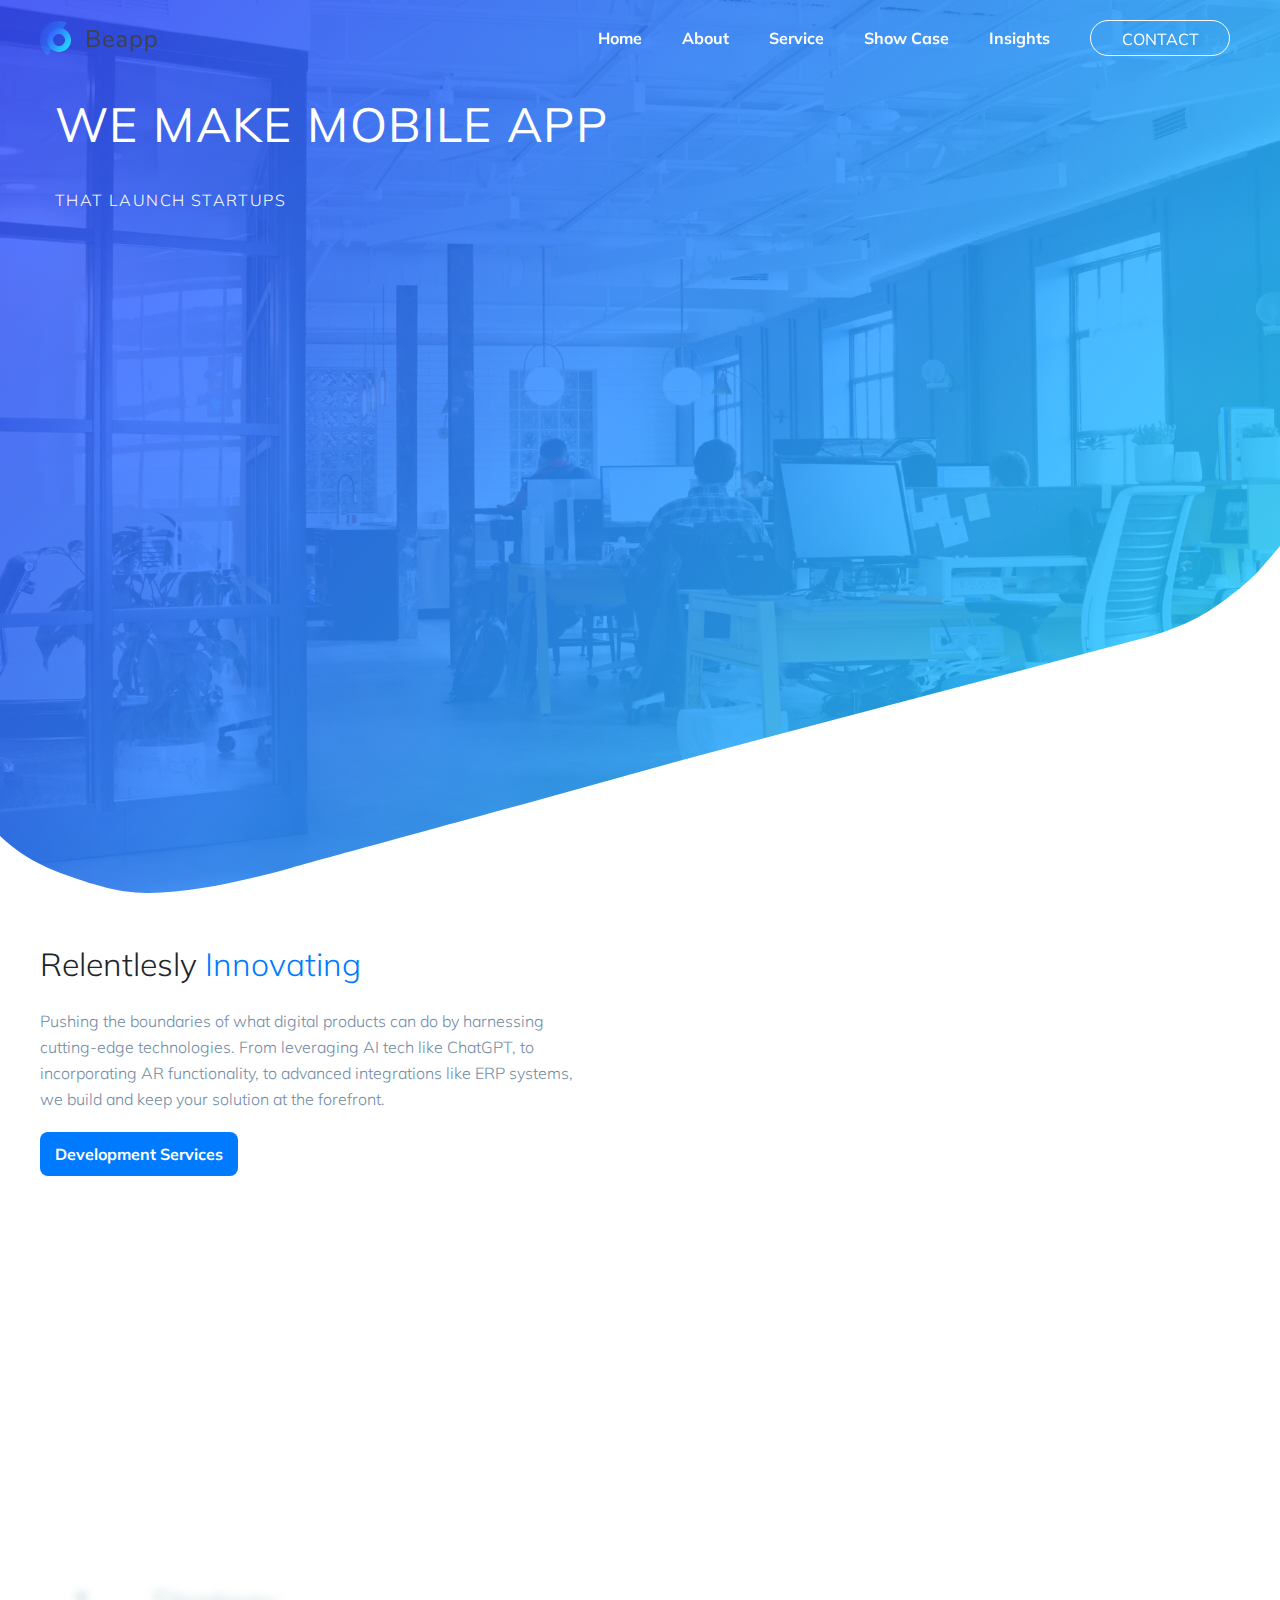
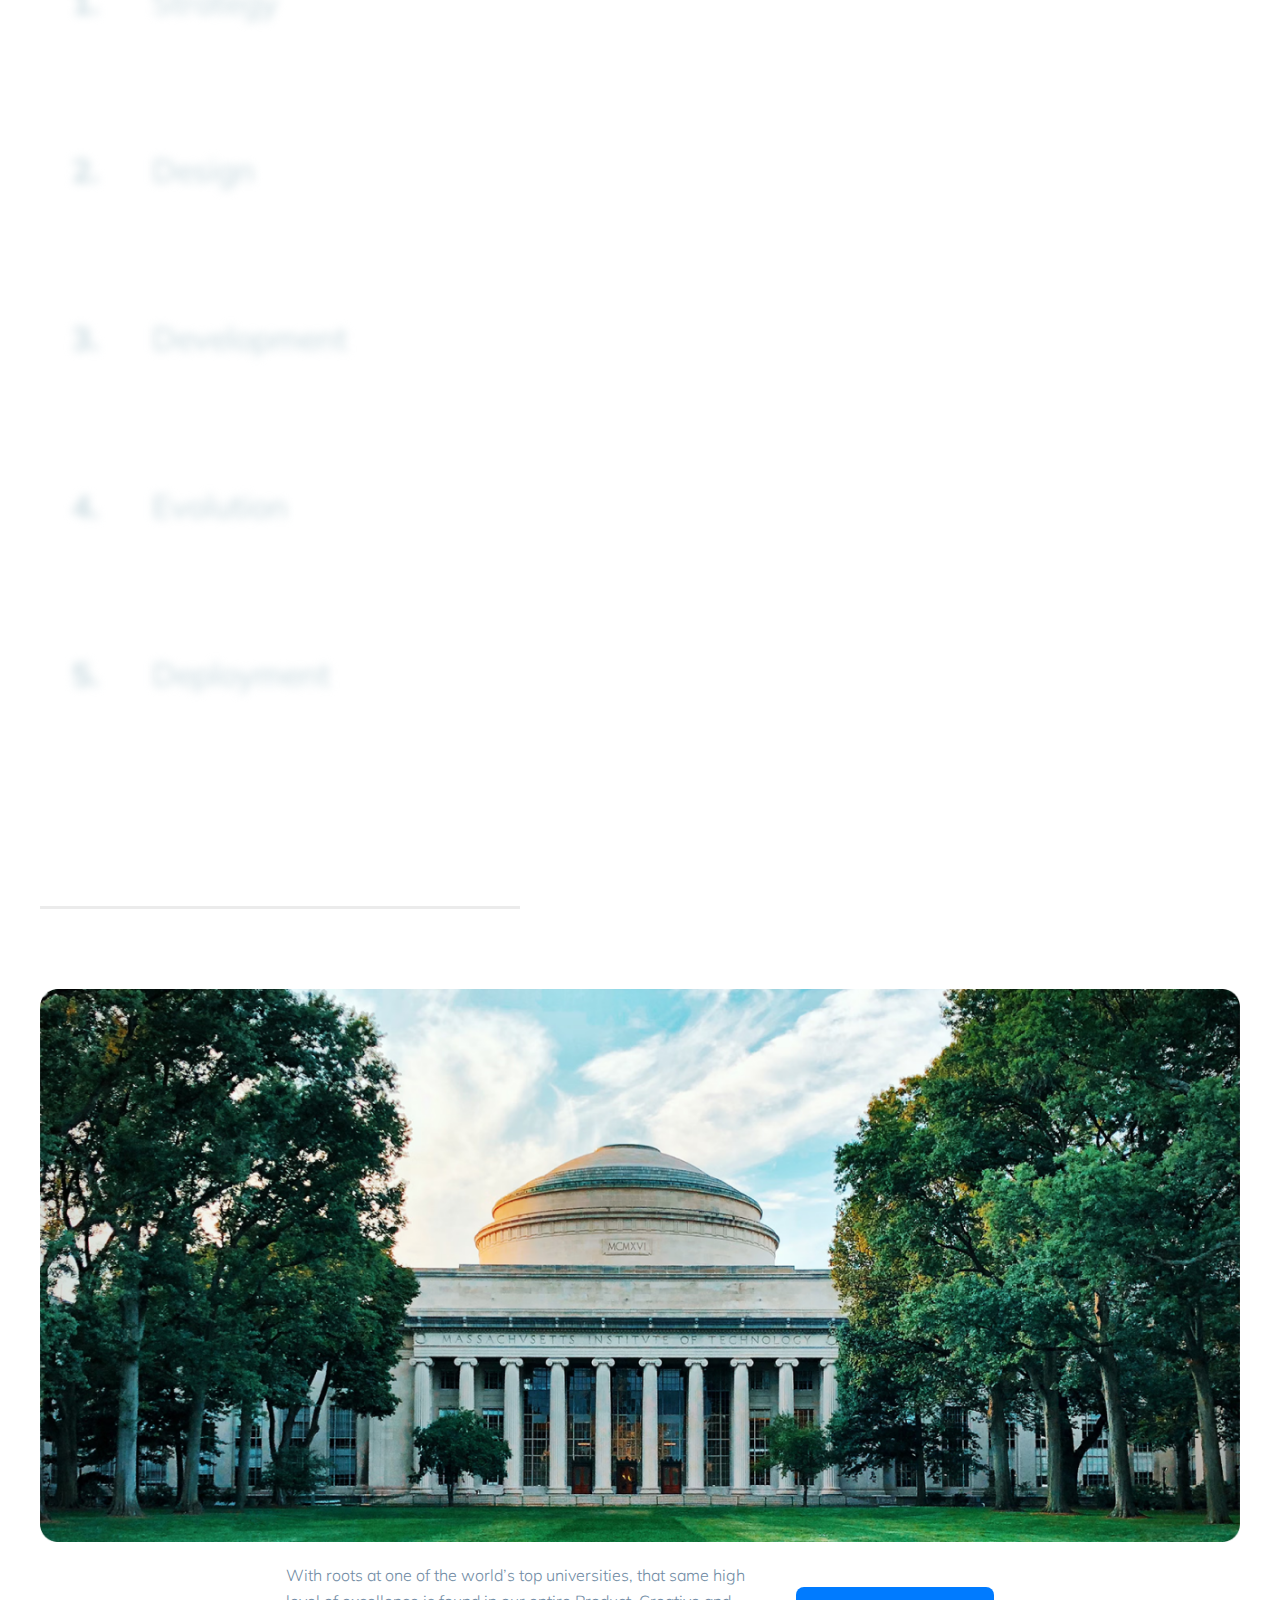
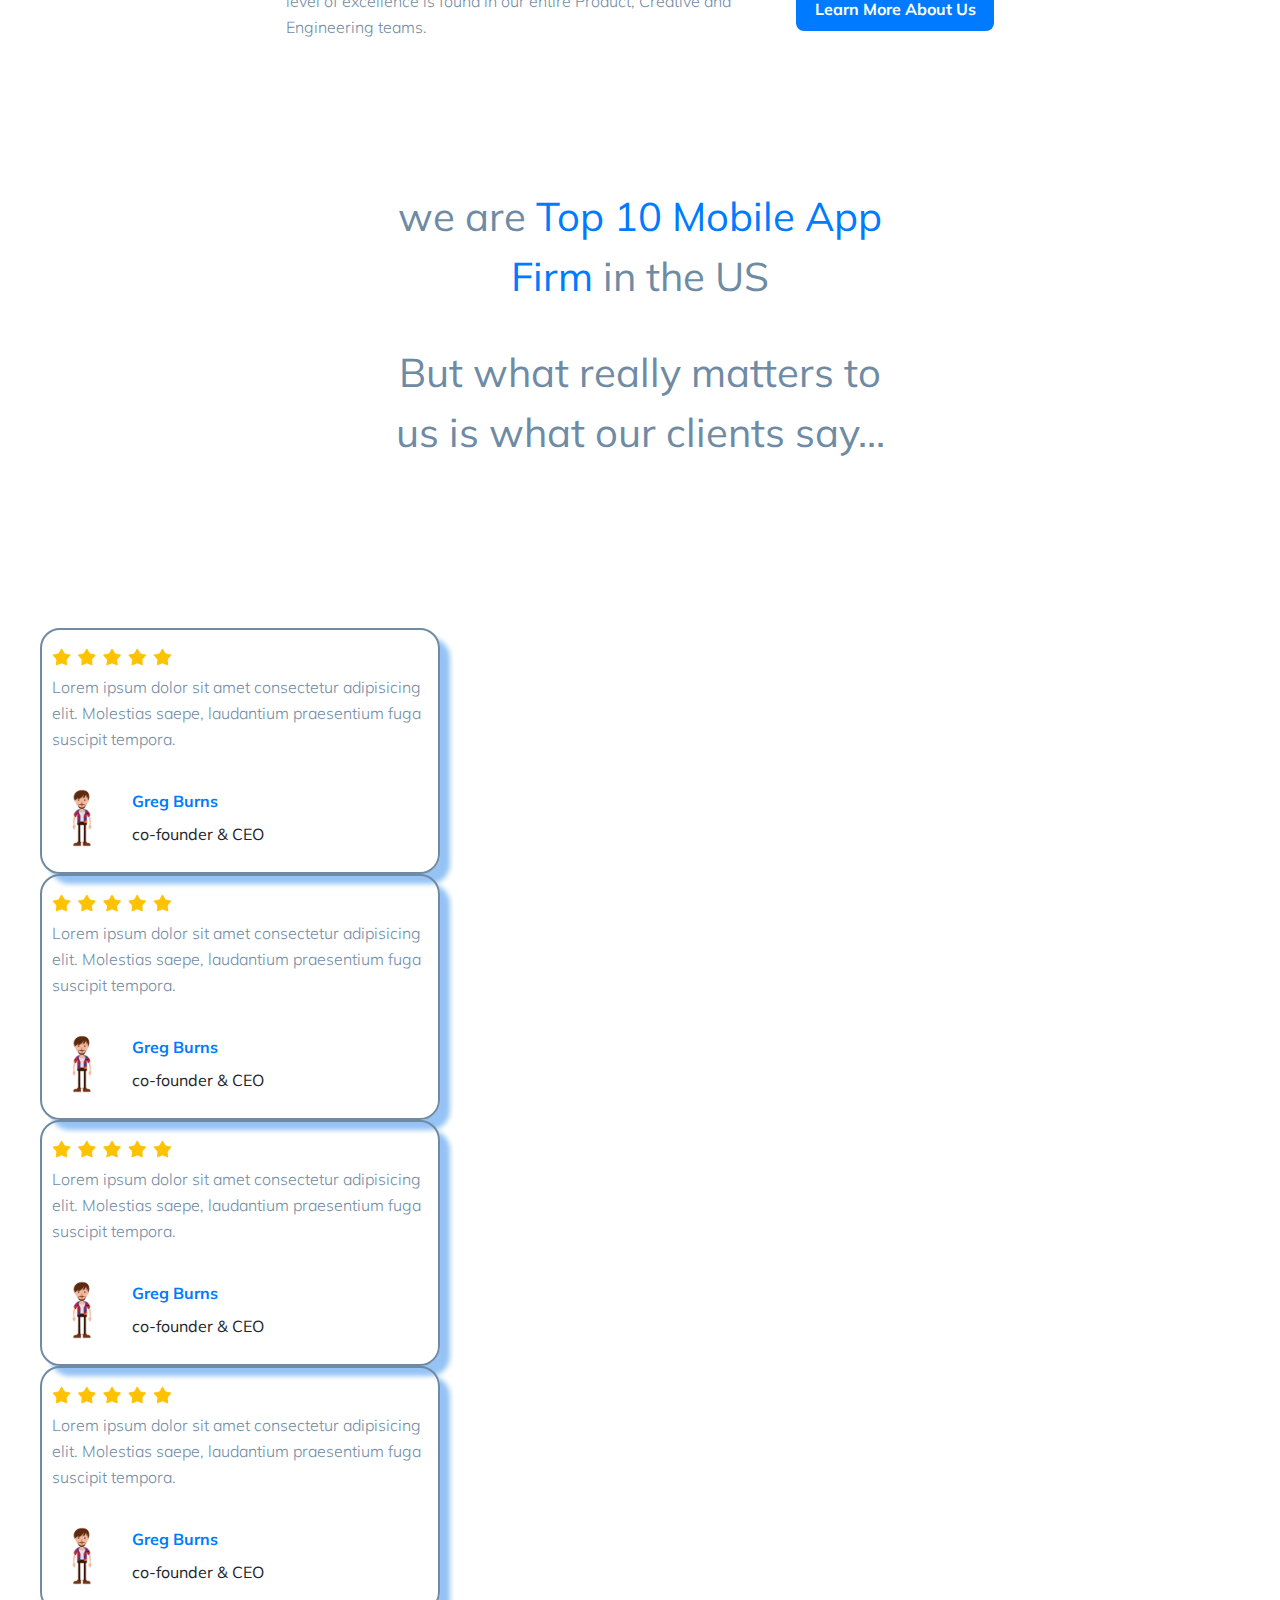
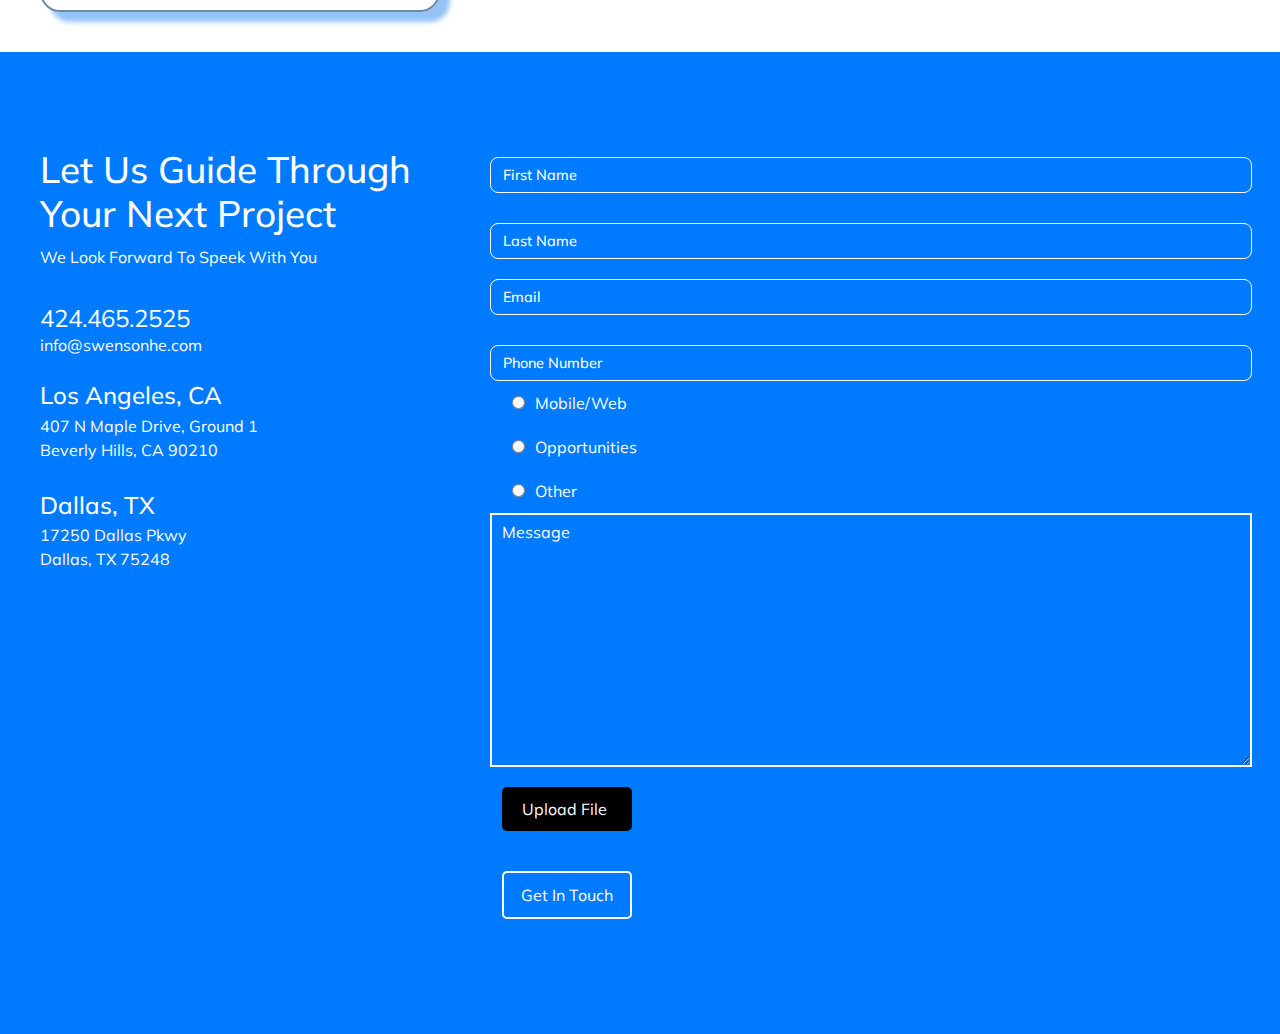
==== index.html @ 73c9035f "Home Page" ====
<!DOCTYPE html>
<html lang="en">
<head>
    <meta charset="UTF-8">
    <meta name="viewport" content="width=device-width, initial-scale=1.0">
    <link rel="stylesheet" href="https://cdnjs.cloudflare.com/ajax/libs/Swiper/11.0.5/swiper-bundle.min.css" integrity="sha512-rd0qOHVMOcez6pLWPVFIv7EfSdGKLt+eafXh4RO/12Fgr41hDQxfGvoi1Vy55QIVcQEujUE1LQrATCLl2Fs+ag==" crossorigin="anonymous" referrerpolicy="no-referrer" />

    <link rel="stylesheet" href="https://cdnjs.cloudflare.com/ajax/libs/slick-carousel/1.9.0/slick-theme.css" integrity="sha512-6lLUdeQ5uheMFbWm3CP271l14RsX1xtx+J5x2yeIDkkiBpeVTNhTqijME7GgRKKi6hCqovwCoBTlRBEC20M8Mg==" crossorigin="anonymous" referrerpolicy="no-referrer" />
    <link rel="stylesheet" href="https://cdnjs.cloudflare.com/ajax/libs/slick-carousel/1.9.0/slick.css" integrity="sha512-wR4oNhLBHf7smjy0K4oqzdWumd+r5/+6QO/vDda76MW5iug4PT7v86FoEkySIJft3XA0Ae6axhIvHrqwm793Nw==" crossorigin="anonymous" referrerpolicy="no-referrer" />
    <link href="https://cdn.jsdelivr.net/npm/bootstrap@5.3.2/dist/css/bootstrap.min.css" rel="stylesheet">
    <link rel="stylesheet" href="path/to/font-awesome/css/font-awesome.min.css">
    <link rel="stylesheet" href="css/style.css">
    <script src="https://ajax.googleapis.com/ajax/libs/jquery/3.7.1/jquery.min.js"></script>
    <script src="https://cdnjs.cloudflare.com/ajax/libs/jquery.cycle/3.0.3/jquery.cycle.all.min.js"></script>
    <script src="https://cdnjs.cloudflare.com/ajax/libs/bodymovin/5.7.14/lottie.min.js"></script>

    <!-- <link rel="stylesheet" href="https://cdnjs.cloudflare.com/ajax/libs/font-awesome/5.15.4/css/fontawesome.min.css" integrity="sha512-gb1oLK4TqRvFsYWrPLwP2hBiPt1sk2hm6r4I/VObk+J8jaVqmrZa7mxWKvFQyxUBZLLMj/3tkWjI5iQN3LjJyw==" crossorigin="anonymous" referrerpolicy="no-referrer" /> -->

    <title>Home</title>
</head>
<body>
    <header>
        <div class="nav_bar">
            <div class="logo">
                <a href=""><img src="assets/logo-dark.svg" alt=""></a>
            </div>
            <div class="nav_menu">
                <div class="nav_link">
                    <a href="">home</a>
                </div>

                <div class="nav_link">
                    <a href="">about</a>
                </div>
                <div class="nav_link">
                    <a href="">service</a>
                </div>

                <div class="nav_link">
                    <a href="">show Case</a>
                </div>

                <div class="nav_link">
                    <a href="">insights</a>
                </div>
 
                <div class="nav_link">
                    <!-- <a href="">  <button style="--clr:#34afa9"><span>contact</span><i></i></button></a> -->
                    <a href=""><button>contact</button></a>

                </div>
            </div>
        </div>
        <div class="mob_nav">
            <div class="mob_header">
                <div class="logo">
                    <a href=""><img src="assets/logo-dark.svg" alt=""></a>
                </div>
                <div class="hamburger">
                      
                      <div class="plate plate4" onclick="this.classList.toggle('active')">
                        <svg class="burger" version="1.1" height="100" width="100" viewBox="0 0 100 100">
                          <path class="line line1" d="M 50,35 H 30" />
                          <path class="line line2" d="M 50,35 H 70" />
                          <path class="line line3" d="M 50,50 H 30" />
                          <path class="line line4" d="M 50,50 H 70" />
                          <path class="line line5" d="M 50,65 H 30" />
                          <path class="line line6" d="M 50,65 H 70" />
                        </svg>
                        <svg class="x" version="1.1" height="100" width="100" viewBox="0 0 100 100">
                          <path class="line" d="M 34,32 L 66,68" />
                          <path class="line" d="M 66,32 L 34,68" />
                        </svg>
                      </div>
                      
                </div>
                
        </div>
            <div class="nav">
                <div class="nav_menu">
                    <div class="nav_link ">
                        <a href="">home</a>
                    </div>
    
                    <div class="nav_link">
                        <a href="">about</a>
                    </div>
                    <div class="nav_link">
                        <a href="">service</a>
                    </div>
    
                    <div class="nav_link">
                        <a href="">show Case</a>
                    </div>
    
                    <div class="nav_link">
                        <a href="">insights</a>
                    </div>
     
                    <div class="nav_link">
                        <!-- <a href="">  <button style="--clr:#34afa9"><span>contact</span><i></i></button></a> -->
                        <a href=""><button>contact</button></a>
    
                    </div>
                </div>
            </div>
            
        </div>
    </header>
    <main>
        <section class="banner">
            <div class="background_image">
                <img src="assets/welcome.jpg" alt="">
            </div>
            <div class="banner_wrapper">
                <div class="inner_container">
                    <div class="left_column">
                            <h1 class="heading">we make mobile app</h1> 
                            <p class="text">that launch startups</p>
                    </div>

                    <div class="right_column">
                        <div class="lottie_animation" id ="lottie_animation">
                    </div>
                </div>
            </div>
            <div class="overlay">
                <img src="assets/bg-bottom.svg" alt="">
            </div>
        </section>

     

        <section class="two_column_section">
            <div class="wrapper">
                <div class="inner_container">
                    <div class="left_column">
                        <div class="heading">
                            <h2>relentlesly <span>innovating</span></h2>
                        </div>
                        <div class="text">
                            <p>Pushing the boundaries of what digital products can do by harnessing cutting-edge technologies. From leveraging AI tech like ChatGPT, to incorporating AR functionality, to advanced integrations like ERP systems, we build and keep your solution at the forefront.</p>
                        </div>
                        <div class="booking_button">
                            <button>Development Services</button>
                        </div>
                    </div>
                    <div class="right_column">
                        <div class="lottie_animation" id ="lottie_animation_two_column_section">
    
                        </div>
                    </div>
                </div>
            </div>
        </section>


        <section id="process_section" class="process_section">
            <div class="wrapper">
          
              <div id="process_tab" class="tab-content active">
                <div class="flex-row">
                  <div class="left-list">
                    <ol id="nav">
                      <li class="active">
                        <p><span>1.</span> Strategy</p>
                        <p class="step_text">Lorem ipsum dolor sit amet consectetur, adipisicing elit. Deserunt, impedit?</p>
                    </li>
                      <li>
                        <p><span>2.</span>Design</p>
                        <p class="step_text">Lorem ipsum dolor sit amet consectetur, adipisicing elit. Deserunt, impedit?</p>
                    </li>
                      <li>
                        <p><span>3.</span>Development</p>
                        <p class="step_text">Lorem ipsum dolor sit amet consectetur, adipisicing elit. Deserunt, impedit?</p>
                    </li>
                      <li>
                        <p><span>4.</span>Evolution</p>
                        <p class="step_text">Lorem ipsum dolor sit amet consectetur, adipisicing elit. Deserunt, impedit?</p>
                    </li>
                      <li>
                        <p><span>5.</span>Deployment</p>
                        <p class="step_text">Lorem ipsum dolor sit amet consectetur, adipisicing elit. Deserunt, impedit?</p>
                    </li>
                    </ol>
                  </div>
          
          
                  <div class="right-image">
                    <img class="visi-hidden" src="https://i.postimg.cc/2yc954Vj/phone-bg.png" alt="">
          
                    <div class="overflow">
                      <ul id="slideshow">
                        <li data-id="0" class="active"><img src="https://i.postimg.cc/8cPnDykn/slide-2.png" alt=""></li>
                        <li data-id="1"><img src="https://i.postimg.cc/8cPnDykn/slide-2.png" alt=""></li>
                        <li data-id="2"><img src="https://i.postimg.cc/8cPnDykn/slide-2.png" alt=""></li>
                        <li data-id="3"><img src="https://i.postimg.cc/8cPnDykn/slide-2.png" alt=""></li>
                        <li data-id="4"><img src="https://i.postimg.cc/8cPnDykn/slide-2.png" alt=""></li>
                      </ul>
                    </div>
          
                    <span id="prev" class="arrow arrow-left"></span>
                    <span id="next" class="arrow arrow-right"></span>
                  </div>
          
                </div>
          
              </div>
          
          
            </div>
         

    </section>

        <section class="image_text_section">
            <div class="wrapper">
                <div class="inner_container">
                    <div class="column_1">
                        <img src="assets/651d9925d79d87e4e0ae871a_main.png" alt="">
                    </div>
                    <div class="column_2">
                        <p class="text">With roots at one of the world’s top universities, that same high level of excellence is found in our entire Product, Creative and Engineering teams.</p>
                        <button class="btn">Learn More About Us</button>
                    </div>
                </div>
            </div>
        </section>

        

    <section class="feature_text_section">
        <div class="wrap_feature_text_section">
            <div class="inner_container">
                <div class="text">
                    <p>we are <span>Top 10 Mobile App Firm</span> in the US</p>
                </div>
                <div class="text">
                    <p>But what really matters to us is what our clients say...</p>
                </div>
            </div>
        </div>
    </section>


    <section class="testimonial_section">
        <div class="wrap_testimonial_section">
            <div class="inner_container">
                <div class="testemonial">
                    <div class="star">
                        <img src="assets/vecteezy_5-star-rating-review-star-png-transparent_9663927.png" alt="">
                    </div>
                    <div class="review">
                        <p>Lorem ipsum dolor sit amet consectetur adipisicing elit. Molestias saepe, laudantium praesentium fuga suscipit tempora.</p>
                    </div>
                    <div class="user_detail">
                        <div class="user_img">
                            <img src="assets/—Pngtree—the young man with a_5297353.png" alt="">
                        </div>
                        <div>
                            <div class="name">
                                <h3>Greg Burns</h3>
                            </div>
                            <div class="post">
                                <p>co-founder & CEO</p>
                            </div>
                        </div>
                        
                    </div>
                    
                </div>
                <div class="testemonial">
                    <div class="star">
                        <img src="assets/vecteezy_5-star-rating-review-star-png-transparent_9663927.png" alt="">
                    </div>
                    <div class="review">
                        <p>Lorem ipsum dolor sit amet consectetur adipisicing elit. Molestias saepe, laudantium praesentium fuga suscipit tempora.</p>
                    </div>
                    <div class="user_detail">
                        <div class="user_img">
                            <img src="assets/—Pngtree—the young man with a_5297353.png" alt="">
                        </div>
                        <div>
                            <div class="name">
                                <h3>Greg Burns</h3>
                            </div>
                            <div class="post">
                                <p>co-founder & CEO</p>
                            </div>
                        </div>
                        
                    </div>
                    
                </div>
                <div class="testemonial">
                    <div class="star">
                        <img src="assets/vecteezy_5-star-rating-review-star-png-transparent_9663927.png" alt="">
                    </div>
                    <div class="review">
                        <p>Lorem ipsum dolor sit amet consectetur adipisicing elit. Molestias saepe, laudantium praesentium fuga suscipit tempora.</p>
                    </div>
                    <div class="user_detail">
                        <div class="user_img">
                            <img src="assets/—Pngtree—the young man with a_5297353.png" alt="">
                        </div>
                        <div>
                            <div class="name">
                                <h3>Greg Burns</h3>
                            </div>
                            <div class="post">
                                <p>co-founder & CEO</p>
                            </div>
                        </div>
                        
                    </div>
                    
                </div>
                <div class="testemonial">
                     <div class="star">
                        <img src="assets/vecteezy_5-star-rating-review-star-png-transparent_9663927.png" alt="">
                    </div>
                    <div class="review">
                        <p>Lorem ipsum dolor sit amet consectetur adipisicing elit. Molestias saepe, laudantium praesentium fuga suscipit tempora.</p>
                    </div>
                    <div class="user_detail">
                        <div class="user_img">
                            <img src="assets/—Pngtree—the young man with a_5297353.png" alt="">
                        </div>
                        <div>
                            <div class="name">
                                <h3>Greg Burns</h3>
                            </div>
                            <div class="post">
                                <p>co-founder & CEO</p>
                            </div>
                        </div>
                        
                    </div>
                    
                </div>
            </div>
        </div>
    </section>

    <!-- <section class="mobile_slider">
        <div class="wrap_mobile_slider">
            <div class="inner_container">
                <div class="swiper-container owl-screenshot">
                    <div class="mobile-screen-image"></div>
                    <div class="swiper-wrapper">
                        <div class="swiper-slide">
                            <div class="service-widget">
                                <div class="post-media">
                                    <a href="assets/uploads/one.png"></a>
                                    <img src="assets/uploads/one.png" alt="">
                                </div>
                            </div>
                        </div>
                        <div class="swiper-slide">
                            <div class="service-widget">
                                <div class="post-media">
                                    <a href="assets/uploads/two.png"></a>
                                    <img src="assets/uploads/two.png" alt="">
                                </div>
                            </div>
                        </div>
                        <div class="swiper-slide">
                            <div class="service-widget">
                                <div class="post-media">
                                    <a href="assets/uploads/three.png"></a>
                                    <img src="assets/uploads/three.png" alt="">
                                </div>
                            </div>
                        </div>
                        <div class="swiper-slide">
                            <div class="service-widget">
                                <div class="post-media">
                                    <a href="assets/uploads/four.png"></a>
                                    <img src="assets/uploads/four.png" alt="">
                                </div>
                            </div>
                        </div>
                        <div class="swiper-slide">
                            <div class="service-widget">
                                <div class="post-media">
                                    <a href="assets/uploads/five.png"></a>
                                    <img src="assets/uploads/five.png" alt="">
                                </div>
                            </div>
                        </div>
                    </div>
                    <div class="swiper-pagination"></div>
                    <div class="swiper-button-next">
                        <i class="fa fa-angle-right"></i>
                    </div>
                    <div class="swiper-button-prev">
                        <i class="fa fa-angle-left"></i>
                    </div>
                </div>
            </div>
        </div>
    </section> -->
    
    

    </main>

    <footer>
        <div class="footer_wrapper">
            <div class="inner_container">
                <div class="left_column">
                    <h2 class="heading">let us guide through your next project</h2>
                    <p class="text">we look forward to speek with you</p>
                    <div class="contact_detail">
                        <div>
                            <div class="phone_no"><a href="tel:+14244652525" class="link-5">424.465.2525</a></div>
                            <div class="email"><a href="mailto:info@swensonhe.com" class="link-6">info@swensonhe.com</a></div>
                        </div>
                        <div class="address">
                            <h3>Los Angeles, CA</h3>
                            <p>407 N Maple Drive, Ground 1 <br> Beverly Hills, CA  90210</p>
                        </div>
                        <div class="address">
                            <h3>Dallas, TX</h3>
                            <p>17250 Dallas Pkwy <br> Dallas, TX 75248</p>
                        </div>
                    </div>
                </div>
                <div class="right_column">
                    <form action="" method="get">
                        <div class="name row">
                            <input type="text" placeholder="First Name" name="first_name">
                            <input type="text" placeholder="Last Name"name="last_name">
                        </div>
                        <div class="contact row">
                            <input type="email" name="email" id="client_email" placeholder="Email">
                            <input type="tel" name="contact_no" id="client_contact_no" placeholder="Phone Number">
                        </div>
                        <div class="field row">
                            <div class="option">
                                <input type="radio" name="field" id="field" value="mobile/web">
                            
                                <label for="mobile/web">mobile/web</label>
                            </div>
        
                            <div class="option">
                                <input type="radio" name="field" id="field" value="opportunities">
                                <label for="opportunities">opportunities</label>
                            </div>
        
                            <div class="option">
                                <input type="radio" name="field" id="field" value="other">
                            <label for="other">other</label>
                            </div>
                            
                        </div>
                        <div class="message row">
                            <textarea name="message" id="" cols="30" rows="10" placeholder="Message"></textarea>
                        </div>
                        <div class="file">
                            <label for="file-upload" class="upload-button">
                                Upload File
                            </label>
                            <input id="file-upload" type="file"/>
                            
                        </div>
                        <div class="submit_button">
                            <label for="file-upload" class="upload-button">
                                Get In Touch
                            </label>
                            <input type="submit" value="Submit">
                            
                        </div>
                    </form>
                </div>
            </div>
        </div>
       

    </footer>
    <script src="https://cdnjs.cloudflare.com/ajax/libs/Swiper/11.0.5/swiper-bundle.min.js" integrity="sha512-Ysw1DcK1P+uYLqprEAzNQJP+J4hTx4t/3X2nbVwszao8wD+9afLjBQYjz7Uk4ADP+Er++mJoScI42ueGtQOzEA==" crossorigin="anonymous" referrerpolicy="no-referrer"></script>
    <script src="https://cdnjs.cloudflare.com/ajax/libs/slick-carousel/1.9.0/slick.min.js" integrity="sha512-HGOnQO9+SP1V92SrtZfjqxxtLmVzqZpjFFekvzZVWoiASSQgSr4cw9Kqd2+l8Llp4Gm0G8GIFJ4ddwZilcdb8A==" crossorigin="anonymous" referrerpolicy="no-referrer"></script>
    <script src="https://cdn.jsdelivr.net/npm/bootstrap@5.3.2/dist/js/bootstrap.bundle.min.js"></script>
    <script src="js/main.js"></script>
</body>
</html>
---- css/style.css ----
@import"https://fonts.googleapis.com/css2?family=Mulish:ital,wght@0,200;0,300;0,400;0,500;0,600;0,700;0,800;0,900;0,1000;1,200;1,300;1,400;1,500;1,600;1,700;1,800;1,900;1,1000&display=swap";*{margin:0;padding:0;box-sizing:border-box;font-family:"Mulish",sans-serif}::placeholder{color:#fff;font-family:"Mulish",sans-serif}header{background:rgba(0,0,0,0);max-width:100vw;position:fixed;width:100%;top:0;left:0;right:0;z-index:10;transition:all .5s ease-in-out}header .nav_bar{display:flex;justify-content:space-between;align-items:center;padding:20px 40px;max-width:1500px;gap:50px;margin:0 auto}@media(max-width: 991px){header .nav_bar{display:none}}header .nav_bar .nav_menu{display:flex;justify-content:end;align-items:center;width:100%;gap:20px}@media(min-width: 1200px){header .nav_bar .nav_menu .logo img{width:190px}}header .nav_bar .nav_menu .nav_link a{color:#fff;font-family:"Mulish",sans-serif;font-size:1rem;padding:0 10px;font-weight:700;text-decoration:none;text-transform:capitalize;text-wrap:nowrap}header .nav_bar .nav_menu .nav_link a:hover{border-bottom:.125rem solid #fff}header .nav_bar .nav_menu .nav_link a button{border:1px solid #fff;width:140px;height:36px;line-height:36px;text-align:center;-webkit-border-radius:100px;-moz-border-radius:100px;border-radius:100px;-webkit-transition:all .3s ease 0s;-moz-transition:all .3s ease 0s;-o-transition:all .3s ease 0s;transition:all .3s ease 0s;background-color:rgba(0,0,0,0);color:#fff;text-transform:uppercase}header .nav_bar .nav_menu .nav_link a button:hover{background-color:#fff;color:#007bff}header .nav_bar .nav_menu .nav_link.active a{border-bottom:.125rem solid #fff}header .nav_bar .nav_menu .nav_link .contact_button{background:#34afa9}header .mob_nav{display:none;position:relative}@media(max-width: 991px){header .mob_nav{display:block}}header .mob_nav .mob_header{display:flex;justify-content:space-between;align-items:center;max-width:90%;margin:0px auto}header .mob_nav .mob_header .logo{width:auto;height:1.5rem;flex:none}header .mob_nav .mob_header .logo img{max-width:100%;vertical-align:middle;display:inline-block}@media(max-width: 575px){header .mob_nav .mob_header .logo img{width:75%}}header .mob_nav .mob_header .hamburger{font-size:20px;font-weight:900;color:#fff}header .mob_nav .mob_header .hamburger.active .line{transition:all .3s ease-in-out;stroke:#000 !important}header .mob_nav .nav{display:none;position:absolute;z-index:100;background-color:#fff;width:100%;padding-top:70px;padding-bottom:30px;top:0;z-index:-1;height:100vh}header .mob_nav .nav .nav_menu{display:flex;justify-content:center;align-items:center;flex-direction:column;width:100%;gap:20px}header .mob_nav .nav .nav_menu .nav_link a{color:#000;font-family:"Mulish",sans-serif;font-size:1rem;padding:0 10px;font-weight:700;text-decoration:none;text-transform:capitalize}header .mob_nav .nav .nav_menu .nav_link.active a{border-bottom:.125rem solid #fff}header .mob_nav .nav .nav_menu .nav_link button{border:1px solid #000;width:140px;height:36px;line-height:36px;text-align:center;-webkit-border-radius:100px;-moz-border-radius:100px;border-radius:100px;-webkit-transition:all .3s ease 0s;-moz-transition:all .3s ease 0s;-o-transition:all .3s ease 0s;transition:all .3s ease 0s;background-color:rgba(0,0,0,0);color:#000;text-transform:uppercase}header .mob_nav .nav .nav_menu .nav_link button:hover{background-color:#fff;color:#007bff}footer{padding:95px 40px;background:#007bff}@media(max-width: 576px){footer{padding:50px 20px}}footer .footer_wrapper{max-width:1250px;width:100%;margin:0 auto}footer .footer_wrapper .inner_container{display:flex;width:100%;gap:40px}@media(max-width: 991px){footer .footer_wrapper .inner_container{flex-direction:column}}footer .left_column{width:40%}@media(max-width: 991px){footer .left_column{width:100%}}footer .left_column .heading{font-size:2.3rem;font-family:"Mulish",sans-serif;color:#fff;text-transform:capitalize;margin-bottom:10px}@media(max-width: 430px){footer .left_column .heading{font-size:1.7rem}}footer .left_column .text{font-size:1rem;font-family:"Mulish",sans-serif;color:#fff;text-transform:capitalize}footer .left_column .contact_detail{display:flex;justify-content:center;flex-wrap:wrap;flex-direction:column}@media(max-width: 991px){footer .left_column .contact_detail{flex-direction:row;justify-content:flex-start;align-items:center;gap:20px}}footer .left_column .contact_detail .phone_no,footer .left_column .contact_detail .address{margin-top:20px}footer .left_column .contact_detail .phone_no a,footer .left_column .contact_detail .phone_no h3,footer .left_column .contact_detail .address a,footer .left_column .contact_detail .address h3{font-size:1.5rem;line-height:1.1;color:#fff;text-decoration:none;font-family:"Mulish",sans-serif;margin:5px 0}footer .left_column .contact_detail .email a,footer .left_column .contact_detail .email p,footer .left_column .contact_detail .address a,footer .left_column .contact_detail .address p{font-size:1rem;line-height:1.5;color:#fff;text-decoration:none;font-family:"Mulish",sans-serif;margin:5px 0}footer .right_column{width:70%}@media(max-width: 576px){footer .right_column{width:100%}}footer .right_column form .name input,footer .right_column form .contact input{height:100%;border:1px solid #fff;background-color:rgba(0,0,0,0);color:var(--white);border-radius:8px;font-family:Mulish,sans-serif;font-size:.9rem;font-weight:500;line-height:1.2;width:100%;margin:10px 0;padding:8px 12px;color:#fff}footer .right_column form .field{flex-wrap:wrap}@media(max-width: 420px){footer .right_column form .field{flex-direction:row !important}}footer .right_column form .field .option{display:flex;align-items:baseline;gap:10px;margin-left:10px}footer .right_column form .field .option label{text-transform:capitalize;margin-bottom:10px;color:#fff}footer .right_column form .message textarea{width:100%;background:rgba(0,0,0,0);color:#fff;padding:5px 10px;font-family:"Mulish",sans-serif;border:2px solid #fff}footer .right_column form .upload-button{display:inline-block;padding:10px 20px;cursor:pointer;background-color:#000;color:#fff;border-radius:5px;margin:20px 0;width:130px}footer .right_column form .upload-button i{margin-right:5px}footer .right_column form .upload-button:hover{opacity:.8}footer .right_column form #file-upload{display:none}footer .right_column form .submit_button{display:inline-block;position:relative;padding-right:40px}footer .right_column form .submit_button label{background-color:#007bff;color:#fff;border:2px solid #fff;border-radius:5px;padding:10px 30px;cursor:pointer;font-size:1rem;width:130px;transition:all .3s ease-in-out;text-wrap:nowrap;display:flex;justify-content:center;align-items:center}footer .right_column form .submit_button label:hover{background-color:#fff;color:#000}footer .right_column form .submit_button input[type=submit]{display:none}footer .right_column form .submit_button .icon{position:absolute;top:50%;right:10px;transform:translateY(-50%)}footer .right_column form .submit_button:hover{opacity:.8}footer .right_column form .row{display:flex;gap:10px;justify-content:flex-start;align-items:center}@media(max-width: 420px){footer .right_column form .row{flex-direction:column}}.two_column_section{padding:40px;height:70vh}@media(max-width: 991px){.two_column_section{width:100%;height:100%;padding:0px 40px}}@media(max-width: 576px){.two_column_section{padding:20px}}.two_column_section .wrapper{max-width:1250px;width:100%;margin:0 auto}.two_column_section .wrapper .inner_container{display:flex;justify-content:space-between}@media(max-width: 991px){.two_column_section .wrapper .inner_container{flex-direction:column-reverse;width:100%}}.two_column_section .wrapper .inner_container .left_column{width:50%}@media(max-width: 991px){.two_column_section .wrapper .inner_container .left_column{width:100%}}.two_column_section .wrapper .inner_container .left_column .heading{margin-bottom:20px}.two_column_section .wrapper .inner_container .left_column .heading h2{text-align:left;font-family:"Mulish",sans-serif;font-size:2rem;font-weight:300;line-height:3rem;text-transform:capitalize}.two_column_section .wrapper .inner_container .left_column .heading h2 span{color:#007bff}.two_column_section .wrapper .inner_container .left_column .text p{width:44vw;max-width:34rem;color:#6f8ba4;font-family:"Mulish",sans-serif;font-size:1rem;font-weight:300;line-height:1.625rem}@media(max-width: 991px){.two_column_section .wrapper .inner_container .left_column .text p{width:100%}}.two_column_section .wrapper .inner_container .left_column .booking_button{margin-top:20px}.two_column_section .wrapper .inner_container .left_column .booking_button button{min-width:12.375rem;background-color:#007bff;color:#fff;border-radius:.5rem;justify-content:center;align-items:center;font-family:"Mulish",sans-serif;font-size:1rem;font-weight:700;border:none;padding:10px 10px;cursor:pointer}.two_column_section .wrapper .inner_container .left_column .booking_button button:hover{opacity:.8}.two_column_section .wrapper .inner_container .right_column{display:flex;justify-content:center;align-items:center}.two_column_section .wrapper .inner_container .right_column .lottie_animation{transform:translateY(-200px)}@media(max-width: 991px){.two_column_section .wrapper .inner_container .right_column .lottie_animation{transform:translateY(0px) !important}}.image_text_section{padding:40px;margin-bottom:50px}@media(max-width: 576px){.image_text_section{padding:20px}}.image_text_section .wrapper{max-width:1250px;width:100%;margin:0 auto}.image_text_section .wrapper .inner_container .column_1{width:100%}.image_text_section .wrapper .inner_container .column_1 img{width:100%}.image_text_section .wrapper .inner_container .column_2{display:flex;justify-content:center;align-items:center;gap:30px;margin-top:20px}@media(max-width: 767px){.image_text_section .wrapper .inner_container .column_2{flex-direction:column}}.image_text_section .wrapper .inner_container .column_2 .text{max-width:30rem;color:#6f8ba4;font-family:"Mulish",sans-serif;font-size:1rem;font-weight:300;line-height:1.625rem}@media(max-width: 767px){.image_text_section .wrapper .inner_container .column_2 .text{width:100%}}.image_text_section .wrapper .inner_container .column_2 .btn{min-width:12.375rem;background-color:#007bff;color:#fff;border-radius:.5rem;justify-content:center;align-items:center;font-family:"Mulish",sans-serif;font-size:1rem;font-weight:700;border:none;padding:10px 10px;cursor:pointer}.image_text_section .wrapper .inner_container .column_2 .btn:hover{opacity:.8}.feature_text_section{padding:40px;margin-bottom:50px}@media(max-width: 576px){.feature_text_section{padding:20px}}.feature_text_section .wrap_feature_text_section{max-width:1250px;width:100%;margin:0 auto}.feature_text_section .wrap_feature_text_section .inner_container{display:flex;justify-content:center;align-items:center;flex-direction:column}.feature_text_section .wrap_feature_text_section .inner_container .text{text-align:center;margin-bottom:20px;max-width:490px;width:100%}.feature_text_section .wrap_feature_text_section .inner_container .text p{font-family:"Mulish",sans-serif;font-size:2.5rem;color:#6f8ba4}@media(max-width: 576px){.feature_text_section .wrap_feature_text_section .inner_container .text p{font-size:2rem}}@media(max-width: 576px){.feature_text_section .wrap_feature_text_section .inner_container .text p{font-size:1.6rem}}.feature_text_section .wrap_feature_text_section .inner_container .text p span{color:#007bff}.hamburger svg{height:80px;position:absolute;width:80px}.plates{display:flex;flex-wrap:wrap;max-height:160px;width:640px}@media(max-width: 640px){.plates{width:320px}}.plate{height:80px;width:80px}.burger{filter:url(#gooeyness)}.x{transform:scale(0);transition:transform 400ms}.line{fill:none;stroke:#fff;stroke-width:6px;stroke-linecap:round;stroke-linejoin:round;transform-origin:50%;transition:stroke-dasharray 500ms 200ms,stroke-dashoffset 500ms 200ms,transform 500ms 200ms}.x .line{stroke-width:5.5px}.plate1 .line2{stroke-dasharray:40 200;stroke-dashoffset:0px}.plate1 .line3{stroke-dasharray:40 179;stroke-dashoffset:0px}.active .line{transition:stroke-dasharray 500ms,stroke-dashoffset 500ms,transform 500ms}.active.plate1 .line1{transform:scale(0, 1);transition:transform 500ms 100ms}.active.plate1 .line2{stroke-dasharray:5px 200;stroke-dashoffset:-164px}.active.plate1 .line3{stroke-dasharray:5px 179;stroke-dashoffset:-142px}.active .x{transform:scale(1);transition:transform 400ms 350ms}.plate2 .line1{stroke-dasharray:21 185.627532959;transition-delay:0}.plate2 .line2{stroke-dasharray:21 178.6514129639;transition-delay:30ms}.plate2 .line3{stroke-dasharray:21 197.9242553711;transition-delay:60ms}.plate2 .line4{stroke-dasharray:21 190.6597137451;transition-delay:90ms}.plate2 .line5{stroke-dasharray:21 208.5287475586;transition-delay:120ms}.plate2 .line6{stroke-dasharray:21 186.5970306396;transition-delay:150ms}.active.plate2 .line1{stroke-dasharray:5 185.627532959;stroke-dashoffset:-141px}.active.plate2 .line2{stroke-dasharray:5 178.6514129639;stroke-dashoffset:-137px}.active.plate2 .line3{stroke-dasharray:5 197.9242553711;stroke-dashoffset:-176px}.active.plate2 .line4{stroke-dasharray:5 190.6597137451;stroke-dashoffset:-159px}.active.plate2 .line5{stroke-dasharray:5 208.5287475586;stroke-dashoffset:-139px}.active.plate2 .line6{stroke-dasharray:5 186.5970306396;stroke-dashoffset:-176px}.active.plate2 .x{transition:transform 400ms 250ms}.plate3 .line{transition:stroke-dasharray 300ms 200ms,stroke-dashoffset 300ms 200ms,transform 300ms 200ms}.plate3 .line1{stroke-dasharray:21 109}.plate3 .line2{stroke-dasharray:21 112}.plate3 .line3{stroke-dasharray:21 102}.plate3 .line4{stroke-dasharray:21 103}.plate3 .line5{stroke-dasharray:21 110}.plate3 .line6{stroke-dasharray:21 115}.plate3 .x{transition:transform 400ms 50ms}.active.plate3 .line{transition:stroke-dasharray 400ms,stroke-dashoffset 400ms,transform 400ms}.active.plate3 .line1{stroke-dasharray:5 109;stroke-dashoffset:-95px}.active.plate3 .line2{stroke-dasharray:5 112;stroke-dashoffset:-96px}.active.plate3 .line3{stroke-dasharray:5 102;stroke-dashoffset:-79px}.active.plate3 .line4{stroke-dasharray:5 103;stroke-dashoffset:-78px}.active.plate3 .line5{stroke-dasharray:5 110;stroke-dashoffset:-63px}.active.plate3 .line6{stroke-dasharray:5 115;stroke-dashoffset:-64px}.active.plate3 .x{transition:transform 400ms 100ms}.plate4 .x{transition:transform 400ms}.plate4 .line{transform-origin:50%;transition:transform 400ms 100ms}.active.plate4 .line{transition:transform 400ms}.active.plate4 .line1{transform:translateX(18px) translateY(-3px) rotate(-45deg) scale(0.7)}.active.plate4 .line2{transform:translateX(-18px) translateY(-3px) rotate(45deg) scale(0.7)}.active.plate4 .line3{transform:translateY(0px) rotate(45deg) scale(0.7)}.active.plate4 .line4{transform:translateY(0px) rotate(-45deg) scale(0.7)}.active.plate4 .line5{transform:translateX(18px) translateY(3px) rotate(45deg) scale(0.7)}.active.plate4 .line6{transform:translateX(-18px) translateY(3px) rotate(-45deg) scale(0.7)}.active.plate4 .x{transition:transform 400ms 100ms;transform:scale(1)}.plate5 .line{transition:stroke-dasharray 400ms 100ms,stroke-dashoffset 400ms 100ms,transform 400ms 100ms}.plate5 .line1{stroke-dasharray:40 40}.plate5 .line2{stroke-dasharray:21 39}.plate5 .line3{stroke-dasharray:21 39}.plate5 .line4{stroke-dasharray:40 40}.plate5 .x{transition:transform 400ms 50ms}.active.plate5 .line{transition:stroke-dasharray 400ms,stroke-dashoffset 400ms,transform 400ms}.active.plate5 .line1{stroke-dasharray:1 40;stroke-dashoffset:-33px}.active.plate5 .line2{stroke-dasharray:5 39;stroke-dashoffset:-37px}.active.plate5 .line3{stroke-dasharray:5 39;stroke-dashoffset:-37px}.active.plate5 .line4{stroke-dasharray:1 40;stroke-dashoffset:-33px}.active.plate5 .x{transition:transform 400ms 50ms}.plate6 .line{transition:stroke-dasharray 400ms 100ms,stroke-dashoffset 400ms 100ms,transform 400ms 100ms}.plate6 .line1{stroke-dasharray:21 127}.plate6 .line2{stroke-dasharray:21 106}.plate6 .line3{stroke-dasharray:21 106}.plate6 .line4{stroke-dasharray:21 126}.plate6 .x{transition:transform 400ms 50ms}.active.plate6 .line{transition:stroke-dasharray 400ms,stroke-dashoffset 400ms,transform 400ms}.active.plate6 .line1{stroke-dasharray:2 127;stroke-dashoffset:-94px}.active.plate6 .line2{stroke-dasharray:2 106;stroke-dashoffset:-91px}.active.plate6 .line3{stroke-dasharray:2 106;stroke-dashoffset:-91px}.active.plate6 .line4{stroke-dasharray:2 127;stroke-dashoffset:-94px}.active.plate6 .x{transition:transform 400ms 50ms}.plate7 .line{transition:stroke-dasharray 400ms 100ms,stroke-dashoffset 400ms 100ms,transform 400ms 100ms}.plate7 .line1{stroke-dasharray:21 102}.plate7 .line2{stroke-dasharray:21 92}.plate7 .line3{stroke-dasharray:21 97}.plate7 .line4{stroke-dasharray:21 97}.plate7 .line5{stroke-dasharray:21 92}.plate7 .line6{stroke-dasharray:21 102}.plate7 .x{transition:transform 400ms 50ms}.active.plate7 .line{transition:stroke-dasharray 400ms,stroke-dashoffset 400ms,transform 400ms}.active.plate7 .line1{stroke-dasharray:2 102;stroke-dashoffset:-102px}.active.plate7 .line2{stroke-dasharray:2 92;stroke-dashoffset:-92px}.active.plate7 .line3{stroke-dasharray:2 97;stroke-dashoffset:-97px;transition-delay:20ms}.active.plate7 .line4{stroke-dasharray:2 97;stroke-dashoffset:-97px;transition-delay:20ms}.active.plate7 .line5{stroke-dasharray:2 92;stroke-dashoffset:-90px;transition-delay:40ms}.active.plate7 .line6{stroke-dasharray:2 102;stroke-dashoffset:-100px;transition-delay:40ms}.active.plate7 .x{transition:transform 400ms 50ms}.plate8 .line{transition:stroke-dasharray 400ms 100ms,stroke-dashoffset 400ms 100ms,transform 400ms 100ms}.plate8 .line1{stroke-dasharray:21 201}.plate8 .line2{stroke-dasharray:21 201;transition-delay:20ms}.plate8 .line3{stroke-dasharray:21 201;transition-delay:40ms}.plate8 .line4{stroke-dasharray:21 201;transition-delay:60ms}.plate8 .line5{stroke-dasharray:21 201;transition-delay:80ms}.plate8 .line6{stroke-dasharray:21 201;transition-delay:100ms}.plate8 .x{transition:transform 400ms 50ms}.active.plate8 .line{transition:stroke-dasharray 400ms,stroke-dashoffset 400ms,transform 400ms}.active.plate8 .line1{stroke-dasharray:5 201;stroke-dashoffset:-158px}.active.plate8 .line2{stroke-dasharray:5 201;stroke-dashoffset:-158px;transition-delay:20ms}.active.plate8 .line3{stroke-dasharray:5 201;stroke-dashoffset:-158px;transition-delay:40ms}.active.plate8 .line4{stroke-dasharray:5 201;stroke-dashoffset:-158px;transition-delay:60ms}.active.plate8 .line5{stroke-dasharray:5 201;stroke-dashoffset:-158px;transition-delay:80ms}.active.plate8 .line6{stroke-dasharray:5 201;stroke-dashoffset:-158px;transition-delay:100ms}.active.plate8 .x{transition:transform 400ms 50ms}.testimonial_section{padding:40px}@media(max-width: 576px){.testimonial_section{padding:20px}}.testimonial_section .wrap_testimonial_section{max-width:1250px;width:100%;margin:0 auto}.testimonial_section .wrap_testimonial_section .inner_container .testemonial{width:100%;display:flex;flex-direction:column;justify-content:space-between;padding:10px}.testimonial_section .wrap_testimonial_section .inner_container .testemonial .star{max-width:150px}.testimonial_section .wrap_testimonial_section .inner_container .testemonial .star img{width:100%;object-fit:cover}.testimonial_section .wrap_testimonial_section .inner_container .testemonial .review{margin-bottom:20px}.testimonial_section .wrap_testimonial_section .inner_container .testemonial .review p{width:100%;color:#6f8ba4;font-family:"Mulish",sans-serif;font-size:1rem;font-weight:300;line-height:1.625rem}@media(max-width: 991px){.testimonial_section .wrap_testimonial_section .inner_container .testemonial .review p{width:100%}}.testimonial_section .wrap_testimonial_section .inner_container .testemonial .user_detail{display:flex;gap:20px}.testimonial_section .wrap_testimonial_section .inner_container .testemonial .user_detail .user_img img{width:60px;border-radius:50%}.testimonial_section .wrap_testimonial_section .inner_container .testemonial .user_detail .name h3{color:#007bff;font-family:"Mulish",sans-serif;font-size:1rem;font-weight:700;line-height:1.625rem;text-transform:capitalize}.testimonial_section .wrap_testimonial_section .inner_container .testemonial img{width:100%;object-fit:cover;max-width:500px}.testemonial{width:100%;display:flex;flex-direction:column;justify-content:space-between;padding:10px;max-width:550px;border-radius:20px;border:2px solid #6f8ba4;box-shadow:10px 10px 5px #95c3f5}@media(max-width: 1300px){.testemonial{max-width:400px}}@media(max-width: 991px){.testemonial{max-width:350px}}@media(max-width: 800px){.testemonial{max-width:700px}}.testemonial .star{max-width:150px}.testemonial .star img{width:100%;object-fit:cover;height:34px;transform:translateX(-15px)}.testemonial .review{margin-bottom:20px}.testemonial .review p{width:100%;color:#6f8ba4;font-family:"Mulish",sans-serif;font-size:1rem;font-weight:300;line-height:1.625rem}@media(max-width: 991px){.testemonial .review p{width:100%}}.testemonial .user_detail{display:flex;gap:20px}.testemonial .user_detail .user_img img{width:60px;border-radius:50%}.testemonial .user_detail .name h3{color:#007bff;font-family:"Mulish",sans-serif;font-size:1rem;font-weight:700;line-height:1.625rem;text-transform:capitalize}.slick-slide{display:flex !important;justify-content:center !important;align-items:center !important}#process_section{padding:40px;background-color:#fff}@media(max-width: 576px){#process_section{padding:20px}}#process_section .wrapper{max-width:1250px;margin:0 auto}#process_section h3{color:#00758f;font-size:3.8rem;text-align:center;margin-bottom:.5rem}#process_section .tabs{text-align:center;margin:10rem 0;display:flex;justify-content:center;border-bottom:1px solid #d0dee1;border-top:1px solid #d0dee1;padding:1.5rem 8rem}#process_section .tabs .tab-links{color:#00758f;cursor:pointer;font-size:2.1rem;margin-right:2rem}#process_section .tabs .tab-links:hover{background-color:#00758f;color:#fff;transition:.8s ease all}#process_section .tabs .tab-links:first-child{margin-right:0}#process_section .tabs .tab-links.active{background-color:#00758f;color:#fff;filter:blur(50px)}#process_section #process_tab,#process_section #tab-manager{text-align:left;display:none}#process_section #process_tab.active,#process_section #tab-manager.active{display:block}#process_section #process_tab .flex-row,#process_section #tab-manager .flex-row{display:flex;justify-content:space-between;align-items:center}@media(max-width: 991px){#process_section #process_tab .flex-row,#process_section #tab-manager .flex-row{flex-direction:column}}#process_section #process_tab .flex-row .left-list,#process_section #tab-manager .flex-row .left-list{width:40%;display:inline-block;padding-bottom:6rem;border-bottom:3px solid #ebebeb}@media(max-width: 991px){#process_section #process_tab .flex-row .left-list,#process_section #tab-manager .flex-row .left-list{width:100%;padding-bottom:0px}}#process_section #process_tab .flex-row .left-list ol li,#process_section #tab-manager .flex-row .left-list ol li{margin-bottom:2rem;padding-left:3rem;list-style-type:none;color:#c7d9df;position:relative;cursor:pointer;filter:blur(5px);transition:all .3s ease-in-out}@media(max-width: 991px){#process_section #process_tab .flex-row .left-list ol li,#process_section #tab-manager .flex-row .left-list ol li{display:none;width:100%}}#process_section #process_tab .flex-row .left-list ol li .step_text,#process_section #tab-manager .flex-row .left-list ol li .step_text{color:#fff;font-family:Mulish,sans-serif;font-size:1rem;line-height:1.75rem}#process_section #process_tab .flex-row .left-list ol li p,#process_section #tab-manager .flex-row .left-list ol li p{color:#c7d9df;font-weight:normal;padding-left:2rem;font-size:2rem;line-height:4rem}@media(max-width: 420px){#process_section #process_tab .flex-row .left-list ol li p,#process_section #tab-manager .flex-row .left-list ol li p{font-size:1.5rem;padding:0}}#process_section #process_tab .flex-row .left-list ol li p span,#process_section #tab-manager .flex-row .left-list ol li p span{font-weight:bold;position:absolute;left:0;right:0}#process_section #process_tab .flex-row .left-list ol li.activeSlide,#process_section #tab-manager .flex-row .left-list ol li.activeSlide{color:#00758f;font-weight:bold;filter:blur(0px)}@media(max-width: 991px){#process_section #process_tab .flex-row .left-list ol li.activeSlide,#process_section #tab-manager .flex-row .left-list ol li.activeSlide{display:block}}#process_section #process_tab .flex-row .left-list ol li.activeSlide p,#process_section #tab-manager .flex-row .left-list ol li.activeSlide p{color:#00758f;font-weight:bold}#process_section #process_tab .flex-row .right-image,#process_section #tab-manager .flex-row .right-image{width:50%;float:right;position:relative;overflow:hidden}@media(max-width: 991px){#process_section #process_tab .flex-row .right-image,#process_section #tab-manager .flex-row .right-image{width:100%}}#process_section #process_tab .flex-row .right-image .overflow,#process_section #tab-manager .flex-row .right-image .overflow{width:51%;height:78%;overflow:hidden;position:absolute;top:9%;left:25%}#process_section #process_tab .flex-row .right-image .overflow ul,#process_section #tab-manager .flex-row .right-image .overflow ul{height:100%}#process_section #process_tab .flex-row .right-image .overflow ul li,#process_section #tab-manager .flex-row .right-image .overflow ul li{display:none;height:100%;position:absolute}#process_section #process_tab .flex-row .right-image .overflow ul li:first-child,#process_section #tab-manager .flex-row .right-image .overflow ul li:first-child{display:block}#process_section #process_tab .flex-row .right-image .overflow ul li img,#process_section #tab-manager .flex-row .right-image .overflow ul li img{width:100%}#process_section #process_tab .flex-row .right-image .visi-hidden,#process_section #tab-manager .flex-row .right-image .visi-hidden{width:100%}#process_section #process_tab .flex-row .right-image .arrow,#process_section #tab-manager .flex-row .right-image .arrow{cursor:pointer;position:absolute;top:50%;width:31px;height:55px;transform:translateY(-50%)}#process_section #process_tab .flex-row .right-image .arrow.arrow-left,#process_section #tab-manager .flex-row .right-image .arrow.arrow-left{left:4%;background-image:url("https://i.postimg.cc/Y97sDr57/arrows-left.png");background-repeat:no-repeat;background-position:left top}#process_section #process_tab .flex-row .right-image .arrow.arrow-right,#process_section #tab-manager .flex-row .right-image .arrow.arrow-right{right:4%;background-image:url("https://i.postimg.cc/qRGZPfr3/arrows-right.png");background-repeat:no-repeat;background-position:right top}#process_section #process_tab .flex-row .right-image .arrow.fadeOut,#process_section #tab-manager .flex-row .right-image .arrow.fadeOut{opacity:.4;cursor:auto}.banner{background-image:url(assets/welcome.jpg);height:100vh;position:relative}@media(max-width: 767px){.banner{height:100%}}.banner .background_image{width:100%;position:absolute;z-index:-3;top:0;bottom:0;left:0;right:0}.banner .background_image img{object-fit:cover;width:100%;height:100%}.banner .banner_wrapper{max-width:1250px;width:100%;margin:0 auto;padding:40px}@media(max-width: 576px){.banner .banner_wrapper{padding:20px}}.banner .banner_wrapper .inner_container{display:flex;justify-content:space-between;align-items:center;margin-top:80px;height:100px}@media(max-width: 767px){.banner .banner_wrapper .inner_container{height:100%;width:100%;flex-direction:column}}.banner .banner_wrapper .inner_container .heading{font-weight:400;font-size:3rem;line-height:46px;letter-spacing:1.4px;color:#fff;margin-bottom:30px;text-transform:uppercase}@media(max-width: 576px){.banner .banner_wrapper .inner_container .heading{font-size:2.5rem}}.banner .banner_wrapper .inner_container .text{font-weight:300;font-size:1rem;line-height:46px;letter-spacing:1.4px;color:#fff;text-transform:uppercase}.banner .banner_wrapper .inner_container #lottie_animation{transform:scale(0.5)}@media(max-width: 1200px){.banner .banner_wrapper .inner_container #lottie_animation{transform:scale(0.6)}}@media(max-width: 991px){.banner .banner_wrapper .inner_container #lottie_animation{transform:scale(0.8)}}.banner .banner_wrapper .inner_container .left_column,.banner .banner_wrapper .inner_container .right_column{width:50%}@media(max-width: 767px){.banner .banner_wrapper .inner_container .left_column,.banner .banner_wrapper .inner_container .right_column{width:100%}}.banner::before{content:"";position:absolute;width:100%;height:100%;opacity:.85;background-image:linear-gradient(127deg, #384DFF 0%, #24CDFF 91%);z-index:-2}.banner .overlay{width:100%;position:absolute;bottom:-5px;left:0px;right:0px}.banner .overlay img{width:100%}@media(max-width: 991px){.banner .overlay img{position:absolute;z-index:10;bottom:0}}.mobile_slider{padding:40px;overflow-x:hidden}@media(max-width: 576px){.mobile_slider{padding:20px}}.mobile_slider .wrap_mobile_slider{max-width:1250px;width:100%;margin:0 auto}.mobile_slider .wrap_mobile_slider .inner_container .mobile-screen-image{background-image:url(../../assets/uploads/app-mobile.png);background-repeat:no-repeat;background-size:100% 100%;display:block;height:675px;left:calc(50% + .5px);position:absolute;top:24px;transform:translateX(-54%);width:410px;z-index:2;border-radius:60px}.mobile_slider .wrap_mobile_slider .inner_container .swiper-wrapper{padding:30px 0 40px}.mobile_slider .wrap_mobile_slider .inner_container .swiper-slide .post-media img{border-radius:30px;height:657px}.mobile_slider .wrap_mobile_slider .inner_container .swiper-slide.swiper-slide-active .post-media img{border-radius:30px;width:405px}.mobile_slider .wrap_mobile_slider .inner_container .owl-screenshot .swiper-button-next,.mobile_slider .wrap_mobile_slider .inner_container .owl-screenshot.swiper-button-prev{background-image:none;font-size:54;color:#333}.mobile_slider .wrap_mobile_slider .inner_container .owl-screenshot .swiper-button-next:hover,.mobile_slider .wrap_mobile_slider .inner_container .owl-screenshot.swiper-button-prev:hover{color:red}.mobile_slider .wrap_mobile_slider .inner_container .swiper-contaier-horizontal>.swiper-pagination-bullets{bottom:-5px}
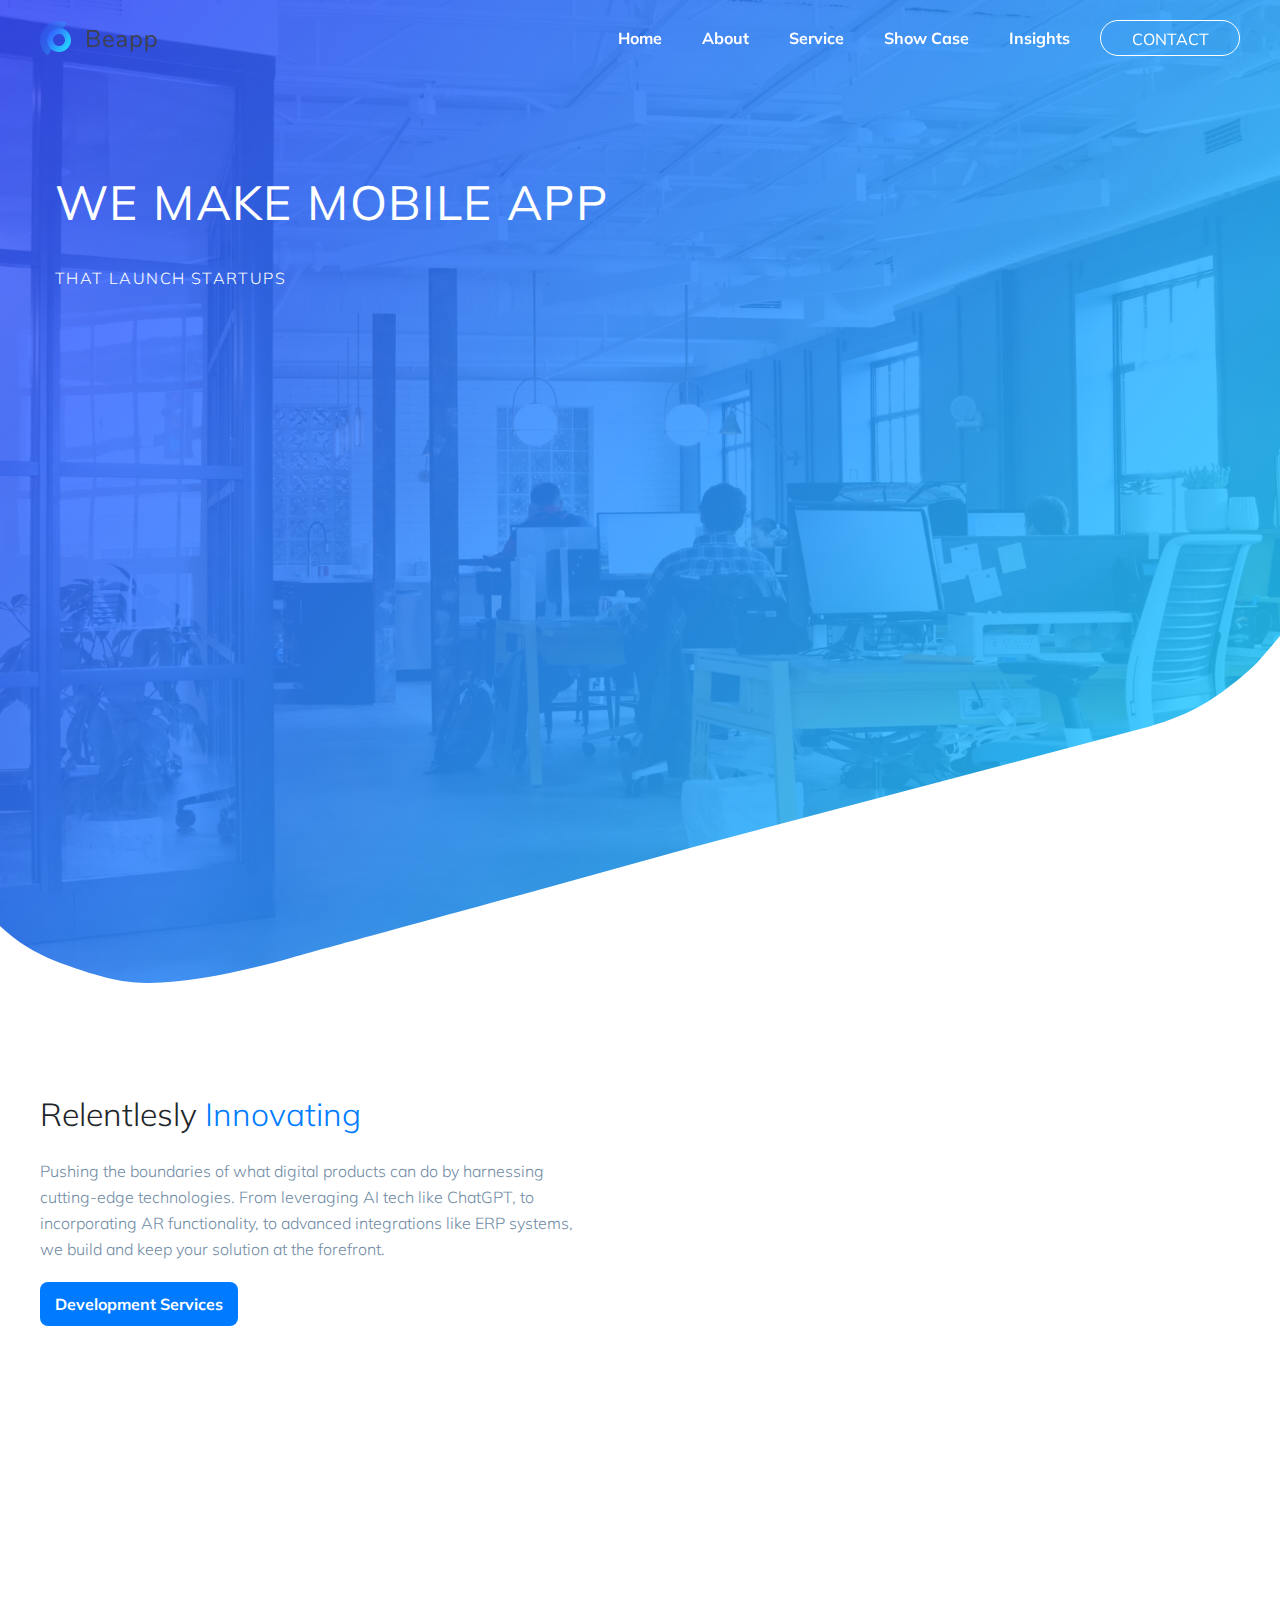
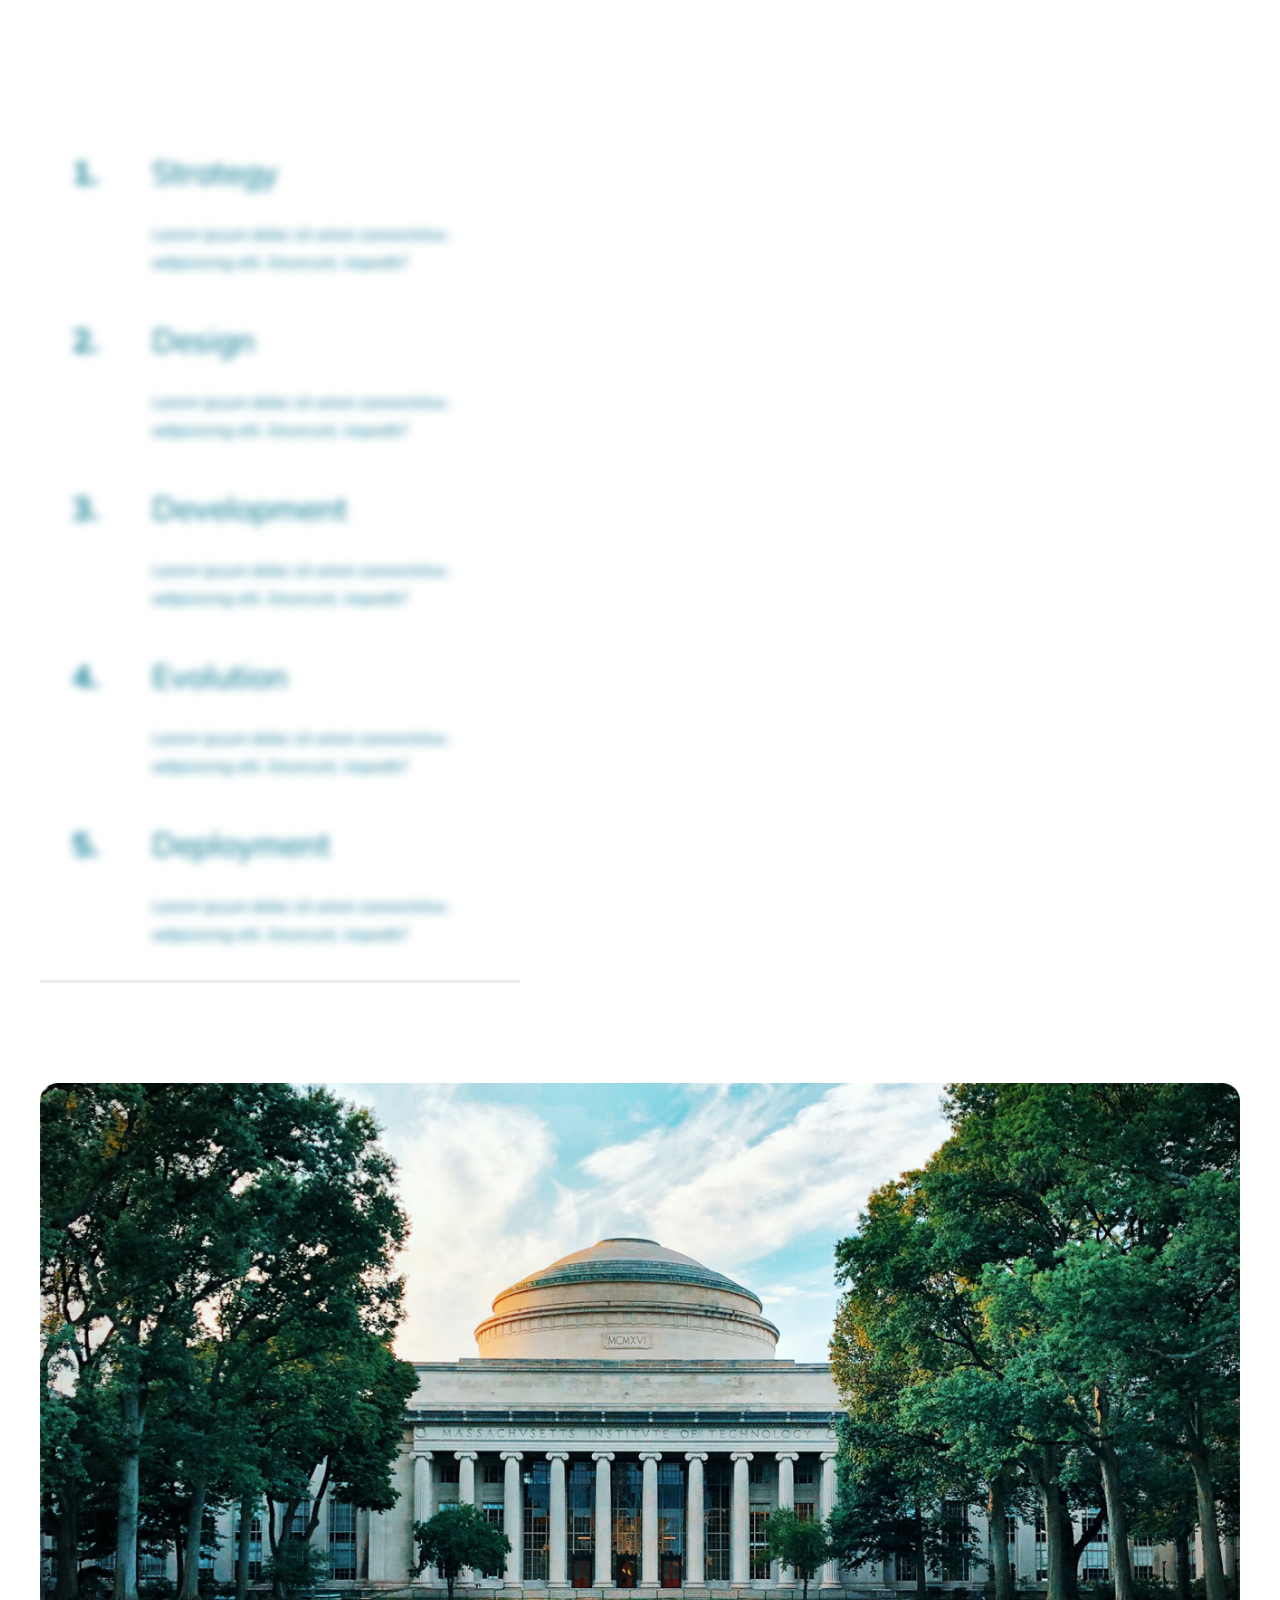
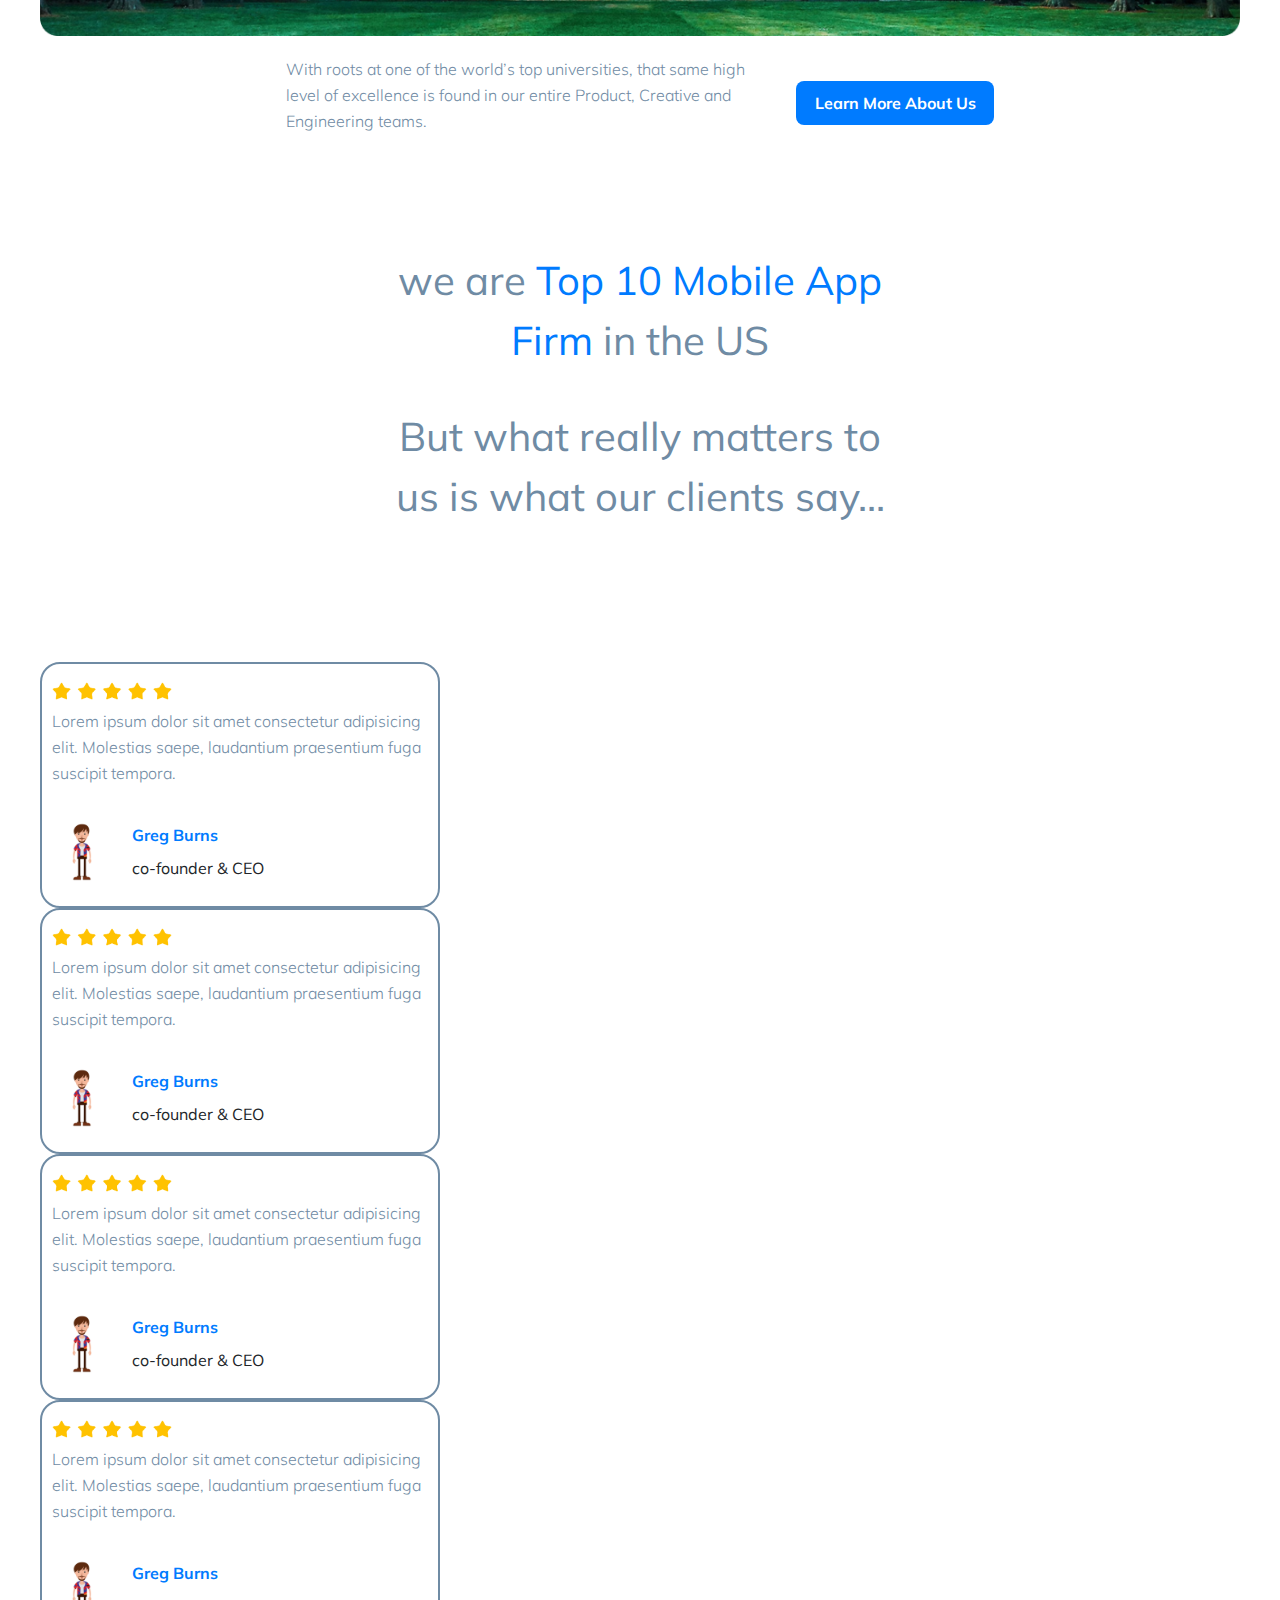
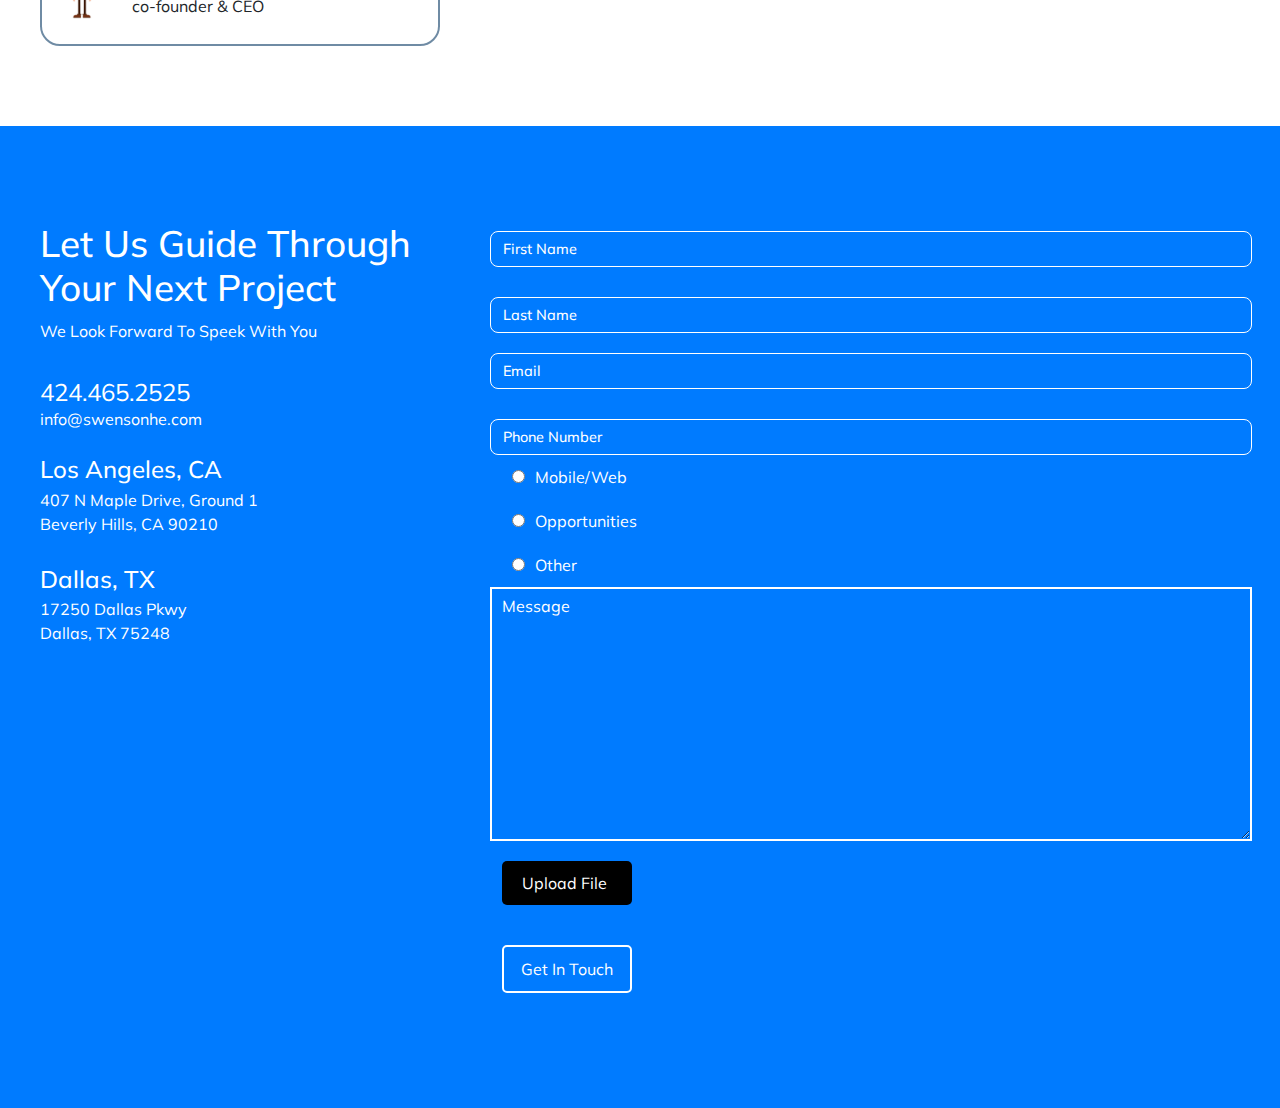
==== commit 6d64aef6: "home and about" ====
--- a/index.html
+++ b/index.html
@@ -26,11 +26,11 @@
             </div>
             <div class="nav_menu">
                 <div class="nav_link">
-                    <a href="">home</a>
-                </div>
-
-                <div class="nav_link">
-                    <a href="">about</a>
+                    <a href="/index.html">home</a>
+                </div>
+
+                <div class="nav_link">
+                    <a href="/about.html">about</a>
                 </div>
                 <div class="nav_link">
                     <a href="">service</a>
@@ -46,7 +46,7 @@
  
                 <div class="nav_link">
                     <!-- <a href="">  <button style="--clr:#34afa9"><span>contact</span><i></i></button></a> -->
-                    <a href=""><button>contact</button></a>
+                    <button>contact</button>
 
                 </div>
             </div>
@@ -79,7 +79,7 @@
             <div class="nav">
                 <div class="nav_menu">
                     <div class="nav_link ">
-                        <a href="">home</a>
+                        <a href="about.html">home</a>
                     </div>
     
                     <div class="nav_link">
@@ -478,6 +478,7 @@
        
 
     </footer>
+
     <script src="https://cdnjs.cloudflare.com/ajax/libs/Swiper/11.0.5/swiper-bundle.min.js" integrity="sha512-Ysw1DcK1P+uYLqprEAzNQJP+J4hTx4t/3X2nbVwszao8wD+9afLjBQYjz7Uk4ADP+Er++mJoScI42ueGtQOzEA==" crossorigin="anonymous" referrerpolicy="no-referrer"></script>
     <script src="https://cdnjs.cloudflare.com/ajax/libs/slick-carousel/1.9.0/slick.min.js" integrity="sha512-HGOnQO9+SP1V92SrtZfjqxxtLmVzqZpjFFekvzZVWoiASSQgSr4cw9Kqd2+l8Llp4Gm0G8GIFJ4ddwZilcdb8A==" crossorigin="anonymous" referrerpolicy="no-referrer"></script>
     <script src="https://cdn.jsdelivr.net/npm/bootstrap@5.3.2/dist/js/bootstrap.bundle.min.js"></script>
--- a/css/style.css
+++ b/css/style.css
@@ -1 +1,1942 @@
-@import"https://fonts.googleapis.com/css2?family=Mulish:ital,wght@0,200;0,300;0,400;0,500;0,600;0,700;0,800;0,900;0,1000;1,200;1,300;1,400;1,500;1,600;1,700;1,800;1,900;1,1000&display=swap";*{margin:0;padding:0;box-sizing:border-box;font-family:"Mulish",sans-serif}::placeholder{color:#fff;font-family:"Mulish",sans-serif}header{background:rgba(0,0,0,0);max-width:100vw;position:fixed;width:100%;top:0;left:0;right:0;z-index:10;transition:all .5s ease-in-out}header .nav_bar{display:flex;justify-content:space-between;align-items:center;padding:20px 40px;max-width:1500px;gap:50px;margin:0 auto}@media(max-width: 991px){header .nav_bar{display:none}}header .nav_bar .nav_menu{display:flex;justify-content:end;align-items:center;width:100%;gap:20px}@media(min-width: 1200px){header .nav_bar .nav_menu .logo img{width:190px}}header .nav_bar .nav_menu .nav_link a{color:#fff;font-family:"Mulish",sans-serif;font-size:1rem;padding:0 10px;font-weight:700;text-decoration:none;text-transform:capitalize;text-wrap:nowrap}header .nav_bar .nav_menu .nav_link a:hover{border-bottom:.125rem solid #fff}header .nav_bar .nav_menu .nav_link a button{border:1px solid #fff;width:140px;height:36px;line-height:36px;text-align:center;-webkit-border-radius:100px;-moz-border-radius:100px;border-radius:100px;-webkit-transition:all .3s ease 0s;-moz-transition:all .3s ease 0s;-o-transition:all .3s ease 0s;transition:all .3s ease 0s;background-color:rgba(0,0,0,0);color:#fff;text-transform:uppercase}header .nav_bar .nav_menu .nav_link a button:hover{background-color:#fff;color:#007bff}header .nav_bar .nav_menu .nav_link.active a{border-bottom:.125rem solid #fff}header .nav_bar .nav_menu .nav_link .contact_button{background:#34afa9}header .mob_nav{display:none;position:relative}@media(max-width: 991px){header .mob_nav{display:block}}header .mob_nav .mob_header{display:flex;justify-content:space-between;align-items:center;max-width:90%;margin:0px auto}header .mob_nav .mob_header .logo{width:auto;height:1.5rem;flex:none}header .mob_nav .mob_header .logo img{max-width:100%;vertical-align:middle;display:inline-block}@media(max-width: 575px){header .mob_nav .mob_header .logo img{width:75%}}header .mob_nav .mob_header .hamburger{font-size:20px;font-weight:900;color:#fff}header .mob_nav .mob_header .hamburger.active .line{transition:all .3s ease-in-out;stroke:#000 !important}header .mob_nav .nav{display:none;position:absolute;z-index:100;background-color:#fff;width:100%;padding-top:70px;padding-bottom:30px;top:0;z-index:-1;height:100vh}header .mob_nav .nav .nav_menu{display:flex;justify-content:center;align-items:center;flex-direction:column;width:100%;gap:20px}header .mob_nav .nav .nav_menu .nav_link a{color:#000;font-family:"Mulish",sans-serif;font-size:1rem;padding:0 10px;font-weight:700;text-decoration:none;text-transform:capitalize}header .mob_nav .nav .nav_menu .nav_link.active a{border-bottom:.125rem solid #fff}header .mob_nav .nav .nav_menu .nav_link button{border:1px solid #000;width:140px;height:36px;line-height:36px;text-align:center;-webkit-border-radius:100px;-moz-border-radius:100px;border-radius:100px;-webkit-transition:all .3s ease 0s;-moz-transition:all .3s ease 0s;-o-transition:all .3s ease 0s;transition:all .3s ease 0s;background-color:rgba(0,0,0,0);color:#000;text-transform:uppercase}header .mob_nav .nav .nav_menu .nav_link button:hover{background-color:#fff;color:#007bff}footer{padding:95px 40px;background:#007bff}@media(max-width: 576px){footer{padding:50px 20px}}footer .footer_wrapper{max-width:1250px;width:100%;margin:0 auto}footer .footer_wrapper .inner_container{display:flex;width:100%;gap:40px}@media(max-width: 991px){footer .footer_wrapper .inner_container{flex-direction:column}}footer .left_column{width:40%}@media(max-width: 991px){footer .left_column{width:100%}}footer .left_column .heading{font-size:2.3rem;font-family:"Mulish",sans-serif;color:#fff;text-transform:capitalize;margin-bottom:10px}@media(max-width: 430px){footer .left_column .heading{font-size:1.7rem}}footer .left_column .text{font-size:1rem;font-family:"Mulish",sans-serif;color:#fff;text-transform:capitalize}footer .left_column .contact_detail{display:flex;justify-content:center;flex-wrap:wrap;flex-direction:column}@media(max-width: 991px){footer .left_column .contact_detail{flex-direction:row;justify-content:flex-start;align-items:center;gap:20px}}footer .left_column .contact_detail .phone_no,footer .left_column .contact_detail .address{margin-top:20px}footer .left_column .contact_detail .phone_no a,footer .left_column .contact_detail .phone_no h3,footer .left_column .contact_detail .address a,footer .left_column .contact_detail .address h3{font-size:1.5rem;line-height:1.1;color:#fff;text-decoration:none;font-family:"Mulish",sans-serif;margin:5px 0}footer .left_column .contact_detail .email a,footer .left_column .contact_detail .email p,footer .left_column .contact_detail .address a,footer .left_column .contact_detail .address p{font-size:1rem;line-height:1.5;color:#fff;text-decoration:none;font-family:"Mulish",sans-serif;margin:5px 0}footer .right_column{width:70%}@media(max-width: 576px){footer .right_column{width:100%}}footer .right_column form .name input,footer .right_column form .contact input{height:100%;border:1px solid #fff;background-color:rgba(0,0,0,0);color:var(--white);border-radius:8px;font-family:Mulish,sans-serif;font-size:.9rem;font-weight:500;line-height:1.2;width:100%;margin:10px 0;padding:8px 12px;color:#fff}footer .right_column form .field{flex-wrap:wrap}@media(max-width: 420px){footer .right_column form .field{flex-direction:row !important}}footer .right_column form .field .option{display:flex;align-items:baseline;gap:10px;margin-left:10px}footer .right_column form .field .option label{text-transform:capitalize;margin-bottom:10px;color:#fff}footer .right_column form .message textarea{width:100%;background:rgba(0,0,0,0);color:#fff;padding:5px 10px;font-family:"Mulish",sans-serif;border:2px solid #fff}footer .right_column form .upload-button{display:inline-block;padding:10px 20px;cursor:pointer;background-color:#000;color:#fff;border-radius:5px;margin:20px 0;width:130px}footer .right_column form .upload-button i{margin-right:5px}footer .right_column form .upload-button:hover{opacity:.8}footer .right_column form #file-upload{display:none}footer .right_column form .submit_button{display:inline-block;position:relative;padding-right:40px}footer .right_column form .submit_button label{background-color:#007bff;color:#fff;border:2px solid #fff;border-radius:5px;padding:10px 30px;cursor:pointer;font-size:1rem;width:130px;transition:all .3s ease-in-out;text-wrap:nowrap;display:flex;justify-content:center;align-items:center}footer .right_column form .submit_button label:hover{background-color:#fff;color:#000}footer .right_column form .submit_button input[type=submit]{display:none}footer .right_column form .submit_button .icon{position:absolute;top:50%;right:10px;transform:translateY(-50%)}footer .right_column form .submit_button:hover{opacity:.8}footer .right_column form .row{display:flex;gap:10px;justify-content:flex-start;align-items:center}@media(max-width: 420px){footer .right_column form .row{flex-direction:column}}.two_column_section{padding:40px;height:70vh}@media(max-width: 991px){.two_column_section{width:100%;height:100%;padding:0px 40px}}@media(max-width: 576px){.two_column_section{padding:20px}}.two_column_section .wrapper{max-width:1250px;width:100%;margin:0 auto}.two_column_section .wrapper .inner_container{display:flex;justify-content:space-between}@media(max-width: 991px){.two_column_section .wrapper .inner_container{flex-direction:column-reverse;width:100%}}.two_column_section .wrapper .inner_container .left_column{width:50%}@media(max-width: 991px){.two_column_section .wrapper .inner_container .left_column{width:100%}}.two_column_section .wrapper .inner_container .left_column .heading{margin-bottom:20px}.two_column_section .wrapper .inner_container .left_column .heading h2{text-align:left;font-family:"Mulish",sans-serif;font-size:2rem;font-weight:300;line-height:3rem;text-transform:capitalize}.two_column_section .wrapper .inner_container .left_column .heading h2 span{color:#007bff}.two_column_section .wrapper .inner_container .left_column .text p{width:44vw;max-width:34rem;color:#6f8ba4;font-family:"Mulish",sans-serif;font-size:1rem;font-weight:300;line-height:1.625rem}@media(max-width: 991px){.two_column_section .wrapper .inner_container .left_column .text p{width:100%}}.two_column_section .wrapper .inner_container .left_column .booking_button{margin-top:20px}.two_column_section .wrapper .inner_container .left_column .booking_button button{min-width:12.375rem;background-color:#007bff;color:#fff;border-radius:.5rem;justify-content:center;align-items:center;font-family:"Mulish",sans-serif;font-size:1rem;font-weight:700;border:none;padding:10px 10px;cursor:pointer}.two_column_section .wrapper .inner_container .left_column .booking_button button:hover{opacity:.8}.two_column_section .wrapper .inner_container .right_column{display:flex;justify-content:center;align-items:center}.two_column_section .wrapper .inner_container .right_column .lottie_animation{transform:translateY(-200px)}@media(max-width: 991px){.two_column_section .wrapper .inner_container .right_column .lottie_animation{transform:translateY(0px) !important}}.image_text_section{padding:40px;margin-bottom:50px}@media(max-width: 576px){.image_text_section{padding:20px}}.image_text_section .wrapper{max-width:1250px;width:100%;margin:0 auto}.image_text_section .wrapper .inner_container .column_1{width:100%}.image_text_section .wrapper .inner_container .column_1 img{width:100%}.image_text_section .wrapper .inner_container .column_2{display:flex;justify-content:center;align-items:center;gap:30px;margin-top:20px}@media(max-width: 767px){.image_text_section .wrapper .inner_container .column_2{flex-direction:column}}.image_text_section .wrapper .inner_container .column_2 .text{max-width:30rem;color:#6f8ba4;font-family:"Mulish",sans-serif;font-size:1rem;font-weight:300;line-height:1.625rem}@media(max-width: 767px){.image_text_section .wrapper .inner_container .column_2 .text{width:100%}}.image_text_section .wrapper .inner_container .column_2 .btn{min-width:12.375rem;background-color:#007bff;color:#fff;border-radius:.5rem;justify-content:center;align-items:center;font-family:"Mulish",sans-serif;font-size:1rem;font-weight:700;border:none;padding:10px 10px;cursor:pointer}.image_text_section .wrapper .inner_container .column_2 .btn:hover{opacity:.8}.feature_text_section{padding:40px;margin-bottom:50px}@media(max-width: 576px){.feature_text_section{padding:20px}}.feature_text_section .wrap_feature_text_section{max-width:1250px;width:100%;margin:0 auto}.feature_text_section .wrap_feature_text_section .inner_container{display:flex;justify-content:center;align-items:center;flex-direction:column}.feature_text_section .wrap_feature_text_section .inner_container .text{text-align:center;margin-bottom:20px;max-width:490px;width:100%}.feature_text_section .wrap_feature_text_section .inner_container .text p{font-family:"Mulish",sans-serif;font-size:2.5rem;color:#6f8ba4}@media(max-width: 576px){.feature_text_section .wrap_feature_text_section .inner_container .text p{font-size:2rem}}@media(max-width: 576px){.feature_text_section .wrap_feature_text_section .inner_container .text p{font-size:1.6rem}}.feature_text_section .wrap_feature_text_section .inner_container .text p span{color:#007bff}.hamburger svg{height:80px;position:absolute;width:80px}.plates{display:flex;flex-wrap:wrap;max-height:160px;width:640px}@media(max-width: 640px){.plates{width:320px}}.plate{height:80px;width:80px}.burger{filter:url(#gooeyness)}.x{transform:scale(0);transition:transform 400ms}.line{fill:none;stroke:#fff;stroke-width:6px;stroke-linecap:round;stroke-linejoin:round;transform-origin:50%;transition:stroke-dasharray 500ms 200ms,stroke-dashoffset 500ms 200ms,transform 500ms 200ms}.x .line{stroke-width:5.5px}.plate1 .line2{stroke-dasharray:40 200;stroke-dashoffset:0px}.plate1 .line3{stroke-dasharray:40 179;stroke-dashoffset:0px}.active .line{transition:stroke-dasharray 500ms,stroke-dashoffset 500ms,transform 500ms}.active.plate1 .line1{transform:scale(0, 1);transition:transform 500ms 100ms}.active.plate1 .line2{stroke-dasharray:5px 200;stroke-dashoffset:-164px}.active.plate1 .line3{stroke-dasharray:5px 179;stroke-dashoffset:-142px}.active .x{transform:scale(1);transition:transform 400ms 350ms}.plate2 .line1{stroke-dasharray:21 185.627532959;transition-delay:0}.plate2 .line2{stroke-dasharray:21 178.6514129639;transition-delay:30ms}.plate2 .line3{stroke-dasharray:21 197.9242553711;transition-delay:60ms}.plate2 .line4{stroke-dasharray:21 190.6597137451;transition-delay:90ms}.plate2 .line5{stroke-dasharray:21 208.5287475586;transition-delay:120ms}.plate2 .line6{stroke-dasharray:21 186.5970306396;transition-delay:150ms}.active.plate2 .line1{stroke-dasharray:5 185.627532959;stroke-dashoffset:-141px}.active.plate2 .line2{stroke-dasharray:5 178.6514129639;stroke-dashoffset:-137px}.active.plate2 .line3{stroke-dasharray:5 197.9242553711;stroke-dashoffset:-176px}.active.plate2 .line4{stroke-dasharray:5 190.6597137451;stroke-dashoffset:-159px}.active.plate2 .line5{stroke-dasharray:5 208.5287475586;stroke-dashoffset:-139px}.active.plate2 .line6{stroke-dasharray:5 186.5970306396;stroke-dashoffset:-176px}.active.plate2 .x{transition:transform 400ms 250ms}.plate3 .line{transition:stroke-dasharray 300ms 200ms,stroke-dashoffset 300ms 200ms,transform 300ms 200ms}.plate3 .line1{stroke-dasharray:21 109}.plate3 .line2{stroke-dasharray:21 112}.plate3 .line3{stroke-dasharray:21 102}.plate3 .line4{stroke-dasharray:21 103}.plate3 .line5{stroke-dasharray:21 110}.plate3 .line6{stroke-dasharray:21 115}.plate3 .x{transition:transform 400ms 50ms}.active.plate3 .line{transition:stroke-dasharray 400ms,stroke-dashoffset 400ms,transform 400ms}.active.plate3 .line1{stroke-dasharray:5 109;stroke-dashoffset:-95px}.active.plate3 .line2{stroke-dasharray:5 112;stroke-dashoffset:-96px}.active.plate3 .line3{stroke-dasharray:5 102;stroke-dashoffset:-79px}.active.plate3 .line4{stroke-dasharray:5 103;stroke-dashoffset:-78px}.active.plate3 .line5{stroke-dasharray:5 110;stroke-dashoffset:-63px}.active.plate3 .line6{stroke-dasharray:5 115;stroke-dashoffset:-64px}.active.plate3 .x{transition:transform 400ms 100ms}.plate4 .x{transition:transform 400ms}.plate4 .line{transform-origin:50%;transition:transform 400ms 100ms}.active.plate4 .line{transition:transform 400ms}.active.plate4 .line1{transform:translateX(18px) translateY(-3px) rotate(-45deg) scale(0.7)}.active.plate4 .line2{transform:translateX(-18px) translateY(-3px) rotate(45deg) scale(0.7)}.active.plate4 .line3{transform:translateY(0px) rotate(45deg) scale(0.7)}.active.plate4 .line4{transform:translateY(0px) rotate(-45deg) scale(0.7)}.active.plate4 .line5{transform:translateX(18px) translateY(3px) rotate(45deg) scale(0.7)}.active.plate4 .line6{transform:translateX(-18px) translateY(3px) rotate(-45deg) scale(0.7)}.active.plate4 .x{transition:transform 400ms 100ms;transform:scale(1)}.plate5 .line{transition:stroke-dasharray 400ms 100ms,stroke-dashoffset 400ms 100ms,transform 400ms 100ms}.plate5 .line1{stroke-dasharray:40 40}.plate5 .line2{stroke-dasharray:21 39}.plate5 .line3{stroke-dasharray:21 39}.plate5 .line4{stroke-dasharray:40 40}.plate5 .x{transition:transform 400ms 50ms}.active.plate5 .line{transition:stroke-dasharray 400ms,stroke-dashoffset 400ms,transform 400ms}.active.plate5 .line1{stroke-dasharray:1 40;stroke-dashoffset:-33px}.active.plate5 .line2{stroke-dasharray:5 39;stroke-dashoffset:-37px}.active.plate5 .line3{stroke-dasharray:5 39;stroke-dashoffset:-37px}.active.plate5 .line4{stroke-dasharray:1 40;stroke-dashoffset:-33px}.active.plate5 .x{transition:transform 400ms 50ms}.plate6 .line{transition:stroke-dasharray 400ms 100ms,stroke-dashoffset 400ms 100ms,transform 400ms 100ms}.plate6 .line1{stroke-dasharray:21 127}.plate6 .line2{stroke-dasharray:21 106}.plate6 .line3{stroke-dasharray:21 106}.plate6 .line4{stroke-dasharray:21 126}.plate6 .x{transition:transform 400ms 50ms}.active.plate6 .line{transition:stroke-dasharray 400ms,stroke-dashoffset 400ms,transform 400ms}.active.plate6 .line1{stroke-dasharray:2 127;stroke-dashoffset:-94px}.active.plate6 .line2{stroke-dasharray:2 106;stroke-dashoffset:-91px}.active.plate6 .line3{stroke-dasharray:2 106;stroke-dashoffset:-91px}.active.plate6 .line4{stroke-dasharray:2 127;stroke-dashoffset:-94px}.active.plate6 .x{transition:transform 400ms 50ms}.plate7 .line{transition:stroke-dasharray 400ms 100ms,stroke-dashoffset 400ms 100ms,transform 400ms 100ms}.plate7 .line1{stroke-dasharray:21 102}.plate7 .line2{stroke-dasharray:21 92}.plate7 .line3{stroke-dasharray:21 97}.plate7 .line4{stroke-dasharray:21 97}.plate7 .line5{stroke-dasharray:21 92}.plate7 .line6{stroke-dasharray:21 102}.plate7 .x{transition:transform 400ms 50ms}.active.plate7 .line{transition:stroke-dasharray 400ms,stroke-dashoffset 400ms,transform 400ms}.active.plate7 .line1{stroke-dasharray:2 102;stroke-dashoffset:-102px}.active.plate7 .line2{stroke-dasharray:2 92;stroke-dashoffset:-92px}.active.plate7 .line3{stroke-dasharray:2 97;stroke-dashoffset:-97px;transition-delay:20ms}.active.plate7 .line4{stroke-dasharray:2 97;stroke-dashoffset:-97px;transition-delay:20ms}.active.plate7 .line5{stroke-dasharray:2 92;stroke-dashoffset:-90px;transition-delay:40ms}.active.plate7 .line6{stroke-dasharray:2 102;stroke-dashoffset:-100px;transition-delay:40ms}.active.plate7 .x{transition:transform 400ms 50ms}.plate8 .line{transition:stroke-dasharray 400ms 100ms,stroke-dashoffset 400ms 100ms,transform 400ms 100ms}.plate8 .line1{stroke-dasharray:21 201}.plate8 .line2{stroke-dasharray:21 201;transition-delay:20ms}.plate8 .line3{stroke-dasharray:21 201;transition-delay:40ms}.plate8 .line4{stroke-dasharray:21 201;transition-delay:60ms}.plate8 .line5{stroke-dasharray:21 201;transition-delay:80ms}.plate8 .line6{stroke-dasharray:21 201;transition-delay:100ms}.plate8 .x{transition:transform 400ms 50ms}.active.plate8 .line{transition:stroke-dasharray 400ms,stroke-dashoffset 400ms,transform 400ms}.active.plate8 .line1{stroke-dasharray:5 201;stroke-dashoffset:-158px}.active.plate8 .line2{stroke-dasharray:5 201;stroke-dashoffset:-158px;transition-delay:20ms}.active.plate8 .line3{stroke-dasharray:5 201;stroke-dashoffset:-158px;transition-delay:40ms}.active.plate8 .line4{stroke-dasharray:5 201;stroke-dashoffset:-158px;transition-delay:60ms}.active.plate8 .line5{stroke-dasharray:5 201;stroke-dashoffset:-158px;transition-delay:80ms}.active.plate8 .line6{stroke-dasharray:5 201;stroke-dashoffset:-158px;transition-delay:100ms}.active.plate8 .x{transition:transform 400ms 50ms}.testimonial_section{padding:40px}@media(max-width: 576px){.testimonial_section{padding:20px}}.testimonial_section .wrap_testimonial_section{max-width:1250px;width:100%;margin:0 auto}.testimonial_section .wrap_testimonial_section .inner_container .testemonial{width:100%;display:flex;flex-direction:column;justify-content:space-between;padding:10px}.testimonial_section .wrap_testimonial_section .inner_container .testemonial .star{max-width:150px}.testimonial_section .wrap_testimonial_section .inner_container .testemonial .star img{width:100%;object-fit:cover}.testimonial_section .wrap_testimonial_section .inner_container .testemonial .review{margin-bottom:20px}.testimonial_section .wrap_testimonial_section .inner_container .testemonial .review p{width:100%;color:#6f8ba4;font-family:"Mulish",sans-serif;font-size:1rem;font-weight:300;line-height:1.625rem}@media(max-width: 991px){.testimonial_section .wrap_testimonial_section .inner_container .testemonial .review p{width:100%}}.testimonial_section .wrap_testimonial_section .inner_container .testemonial .user_detail{display:flex;gap:20px}.testimonial_section .wrap_testimonial_section .inner_container .testemonial .user_detail .user_img img{width:60px;border-radius:50%}.testimonial_section .wrap_testimonial_section .inner_container .testemonial .user_detail .name h3{color:#007bff;font-family:"Mulish",sans-serif;font-size:1rem;font-weight:700;line-height:1.625rem;text-transform:capitalize}.testimonial_section .wrap_testimonial_section .inner_container .testemonial img{width:100%;object-fit:cover;max-width:500px}.testemonial{width:100%;display:flex;flex-direction:column;justify-content:space-between;padding:10px;max-width:550px;border-radius:20px;border:2px solid #6f8ba4;box-shadow:10px 10px 5px #95c3f5}@media(max-width: 1300px){.testemonial{max-width:400px}}@media(max-width: 991px){.testemonial{max-width:350px}}@media(max-width: 800px){.testemonial{max-width:700px}}.testemonial .star{max-width:150px}.testemonial .star img{width:100%;object-fit:cover;height:34px;transform:translateX(-15px)}.testemonial .review{margin-bottom:20px}.testemonial .review p{width:100%;color:#6f8ba4;font-family:"Mulish",sans-serif;font-size:1rem;font-weight:300;line-height:1.625rem}@media(max-width: 991px){.testemonial .review p{width:100%}}.testemonial .user_detail{display:flex;gap:20px}.testemonial .user_detail .user_img img{width:60px;border-radius:50%}.testemonial .user_detail .name h3{color:#007bff;font-family:"Mulish",sans-serif;font-size:1rem;font-weight:700;line-height:1.625rem;text-transform:capitalize}.slick-slide{display:flex !important;justify-content:center !important;align-items:center !important}#process_section{padding:40px;background-color:#fff}@media(max-width: 576px){#process_section{padding:20px}}#process_section .wrapper{max-width:1250px;margin:0 auto}#process_section h3{color:#00758f;font-size:3.8rem;text-align:center;margin-bottom:.5rem}#process_section .tabs{text-align:center;margin:10rem 0;display:flex;justify-content:center;border-bottom:1px solid #d0dee1;border-top:1px solid #d0dee1;padding:1.5rem 8rem}#process_section .tabs .tab-links{color:#00758f;cursor:pointer;font-size:2.1rem;margin-right:2rem}#process_section .tabs .tab-links:hover{background-color:#00758f;color:#fff;transition:.8s ease all}#process_section .tabs .tab-links:first-child{margin-right:0}#process_section .tabs .tab-links.active{background-color:#00758f;color:#fff;filter:blur(50px)}#process_section #process_tab,#process_section #tab-manager{text-align:left;display:none}#process_section #process_tab.active,#process_section #tab-manager.active{display:block}#process_section #process_tab .flex-row,#process_section #tab-manager .flex-row{display:flex;justify-content:space-between;align-items:center}@media(max-width: 991px){#process_section #process_tab .flex-row,#process_section #tab-manager .flex-row{flex-direction:column}}#process_section #process_tab .flex-row .left-list,#process_section #tab-manager .flex-row .left-list{width:40%;display:inline-block;padding-bottom:6rem;border-bottom:3px solid #ebebeb}@media(max-width: 991px){#process_section #process_tab .flex-row .left-list,#process_section #tab-manager .flex-row .left-list{width:100%;padding-bottom:0px}}#process_section #process_tab .flex-row .left-list ol li,#process_section #tab-manager .flex-row .left-list ol li{margin-bottom:2rem;padding-left:3rem;list-style-type:none;color:#c7d9df;position:relative;cursor:pointer;filter:blur(5px);transition:all .3s ease-in-out}@media(max-width: 991px){#process_section #process_tab .flex-row .left-list ol li,#process_section #tab-manager .flex-row .left-list ol li{display:none;width:100%}}#process_section #process_tab .flex-row .left-list ol li .step_text,#process_section #tab-manager .flex-row .left-list ol li .step_text{color:#fff;font-family:Mulish,sans-serif;font-size:1rem;line-height:1.75rem}#process_section #process_tab .flex-row .left-list ol li p,#process_section #tab-manager .flex-row .left-list ol li p{color:#c7d9df;font-weight:normal;padding-left:2rem;font-size:2rem;line-height:4rem}@media(max-width: 420px){#process_section #process_tab .flex-row .left-list ol li p,#process_section #tab-manager .flex-row .left-list ol li p{font-size:1.5rem;padding:0}}#process_section #process_tab .flex-row .left-list ol li p span,#process_section #tab-manager .flex-row .left-list ol li p span{font-weight:bold;position:absolute;left:0;right:0}#process_section #process_tab .flex-row .left-list ol li.activeSlide,#process_section #tab-manager .flex-row .left-list ol li.activeSlide{color:#00758f;font-weight:bold;filter:blur(0px)}@media(max-width: 991px){#process_section #process_tab .flex-row .left-list ol li.activeSlide,#process_section #tab-manager .flex-row .left-list ol li.activeSlide{display:block}}#process_section #process_tab .flex-row .left-list ol li.activeSlide p,#process_section #tab-manager .flex-row .left-list ol li.activeSlide p{color:#00758f;font-weight:bold}#process_section #process_tab .flex-row .right-image,#process_section #tab-manager .flex-row .right-image{width:50%;float:right;position:relative;overflow:hidden}@media(max-width: 991px){#process_section #process_tab .flex-row .right-image,#process_section #tab-manager .flex-row .right-image{width:100%}}#process_section #process_tab .flex-row .right-image .overflow,#process_section #tab-manager .flex-row .right-image .overflow{width:51%;height:78%;overflow:hidden;position:absolute;top:9%;left:25%}#process_section #process_tab .flex-row .right-image .overflow ul,#process_section #tab-manager .flex-row .right-image .overflow ul{height:100%}#process_section #process_tab .flex-row .right-image .overflow ul li,#process_section #tab-manager .flex-row .right-image .overflow ul li{display:none;height:100%;position:absolute}#process_section #process_tab .flex-row .right-image .overflow ul li:first-child,#process_section #tab-manager .flex-row .right-image .overflow ul li:first-child{display:block}#process_section #process_tab .flex-row .right-image .overflow ul li img,#process_section #tab-manager .flex-row .right-image .overflow ul li img{width:100%}#process_section #process_tab .flex-row .right-image .visi-hidden,#process_section #tab-manager .flex-row .right-image .visi-hidden{width:100%}#process_section #process_tab .flex-row .right-image .arrow,#process_section #tab-manager .flex-row .right-image .arrow{cursor:pointer;position:absolute;top:50%;width:31px;height:55px;transform:translateY(-50%)}#process_section #process_tab .flex-row .right-image .arrow.arrow-left,#process_section #tab-manager .flex-row .right-image .arrow.arrow-left{left:4%;background-image:url("https://i.postimg.cc/Y97sDr57/arrows-left.png");background-repeat:no-repeat;background-position:left top}#process_section #process_tab .flex-row .right-image .arrow.arrow-right,#process_section #tab-manager .flex-row .right-image .arrow.arrow-right{right:4%;background-image:url("https://i.postimg.cc/qRGZPfr3/arrows-right.png");background-repeat:no-repeat;background-position:right top}#process_section #process_tab .flex-row .right-image .arrow.fadeOut,#process_section #tab-manager .flex-row .right-image .arrow.fadeOut{opacity:.4;cursor:auto}.banner{background-image:url(assets/welcome.jpg);height:100vh;position:relative}@media(max-width: 767px){.banner{height:100%}}.banner .background_image{width:100%;position:absolute;z-index:-3;top:0;bottom:0;left:0;right:0}.banner .background_image img{object-fit:cover;width:100%;height:100%}.banner .banner_wrapper{max-width:1250px;width:100%;margin:0 auto;padding:40px}@media(max-width: 576px){.banner .banner_wrapper{padding:20px}}.banner .banner_wrapper .inner_container{display:flex;justify-content:space-between;align-items:center;margin-top:80px;height:100px}@media(max-width: 767px){.banner .banner_wrapper .inner_container{height:100%;width:100%;flex-direction:column}}.banner .banner_wrapper .inner_container .heading{font-weight:400;font-size:3rem;line-height:46px;letter-spacing:1.4px;color:#fff;margin-bottom:30px;text-transform:uppercase}@media(max-width: 576px){.banner .banner_wrapper .inner_container .heading{font-size:2.5rem}}.banner .banner_wrapper .inner_container .text{font-weight:300;font-size:1rem;line-height:46px;letter-spacing:1.4px;color:#fff;text-transform:uppercase}.banner .banner_wrapper .inner_container #lottie_animation{transform:scale(0.5)}@media(max-width: 1200px){.banner .banner_wrapper .inner_container #lottie_animation{transform:scale(0.6)}}@media(max-width: 991px){.banner .banner_wrapper .inner_container #lottie_animation{transform:scale(0.8)}}.banner .banner_wrapper .inner_container .left_column,.banner .banner_wrapper .inner_container .right_column{width:50%}@media(max-width: 767px){.banner .banner_wrapper .inner_container .left_column,.banner .banner_wrapper .inner_container .right_column{width:100%}}.banner::before{content:"";position:absolute;width:100%;height:100%;opacity:.85;background-image:linear-gradient(127deg, #384DFF 0%, #24CDFF 91%);z-index:-2}.banner .overlay{width:100%;position:absolute;bottom:-5px;left:0px;right:0px}.banner .overlay img{width:100%}@media(max-width: 991px){.banner .overlay img{position:absolute;z-index:10;bottom:0}}.mobile_slider{padding:40px;overflow-x:hidden}@media(max-width: 576px){.mobile_slider{padding:20px}}.mobile_slider .wrap_mobile_slider{max-width:1250px;width:100%;margin:0 auto}.mobile_slider .wrap_mobile_slider .inner_container .mobile-screen-image{background-image:url(../../assets/uploads/app-mobile.png);background-repeat:no-repeat;background-size:100% 100%;display:block;height:675px;left:calc(50% + .5px);position:absolute;top:24px;transform:translateX(-54%);width:410px;z-index:2;border-radius:60px}.mobile_slider .wrap_mobile_slider .inner_container .swiper-wrapper{padding:30px 0 40px}.mobile_slider .wrap_mobile_slider .inner_container .swiper-slide .post-media img{border-radius:30px;height:657px}.mobile_slider .wrap_mobile_slider .inner_container .swiper-slide.swiper-slide-active .post-media img{border-radius:30px;width:405px}.mobile_slider .wrap_mobile_slider .inner_container .owl-screenshot .swiper-button-next,.mobile_slider .wrap_mobile_slider .inner_container .owl-screenshot.swiper-button-prev{background-image:none;font-size:54;color:#333}.mobile_slider .wrap_mobile_slider .inner_container .owl-screenshot .swiper-button-next:hover,.mobile_slider .wrap_mobile_slider .inner_container .owl-screenshot.swiper-button-prev:hover{color:red}.mobile_slider .wrap_mobile_slider .inner_container .swiper-contaier-horizontal>.swiper-pagination-bullets{bottom:-5px}
+@charset "UTF-8";
+@import url("https://fonts.googleapis.com/css2?family=Mulish:ital,wght@0,200;0,300;0,400;0,500;0,600;0,700;0,800;0,900;0,1000;1,200;1,300;1,400;1,500;1,600;1,700;1,800;1,900;1,1000&display=swap");
+* {
+  margin: 0;
+  padding: 0;
+  box-sizing: border-box;
+  font-family: "Mulish", sans-serif;
+}
+
+::placeholder {
+  color: #fff;
+  font-family: "Mulish", sans-serif;
+}
+
+header {
+  background: transparent;
+  max-width: 100vw;
+  position: fixed;
+  width: 100%;
+  top: 0;
+  left: 0;
+  right: 0;
+  z-index: 10;
+  transition: all 0.5s ease-in-out;
+}
+header .nav_bar {
+  display: flex;
+  justify-content: space-between;
+  align-items: center;
+  padding: 20px 40px;
+  max-width: 1500px;
+  gap: 50px;
+  margin: 0 auto;
+}
+@media (max-width: 991px) {
+  header .nav_bar {
+    display: none;
+  }
+}
+header .nav_bar .nav_menu {
+  display: flex;
+  justify-content: end;
+  align-items: center;
+  width: 100%;
+  gap: 20px;
+}
+@media (min-width: 1200px) {
+  header .nav_bar .nav_menu .logo img {
+    width: 190px;
+  }
+}
+header .nav_bar .nav_menu .nav_link a {
+  color: #fff;
+  font-family: "Mulish", sans-serif;
+  font-size: 1rem;
+  padding: 0 10px;
+  font-weight: 700;
+  text-decoration: none;
+  text-transform: capitalize;
+  text-wrap: nowrap;
+}
+header .nav_bar .nav_menu .nav_link a:hover {
+  border-bottom: 0.125rem solid #fff;
+}
+header .nav_bar .nav_menu .nav_link button {
+  border: 1px solid #fff;
+  width: 140px;
+  height: 36px;
+  line-height: 36px;
+  text-align: center;
+  -webkit-border-radius: 100px;
+  -moz-border-radius: 100px;
+  border-radius: 100px;
+  -webkit-transition: all 0.3s ease 0s;
+  -moz-transition: all 0.3s ease 0s;
+  -o-transition: all 0.3s ease 0s;
+  transition: all 0.3s ease 0s;
+  background-color: transparent;
+  color: #fff;
+  text-transform: uppercase;
+}
+header .nav_bar .nav_menu .nav_link button:hover {
+  background-color: #fff;
+  color: #007bff;
+}
+header .nav_bar .nav_menu .nav_link.active a {
+  border-bottom: 0.125rem solid #fff;
+}
+header .nav_bar .nav_menu .nav_link .contact_button {
+  background: #34afa9;
+}
+header .mob_nav {
+  display: none;
+  position: relative;
+}
+@media (max-width: 991px) {
+  header .mob_nav {
+    display: block;
+  }
+}
+header .mob_nav .mob_header {
+  display: flex;
+  justify-content: space-between;
+  align-items: center;
+  max-width: 90%;
+  margin: 0px auto;
+}
+header .mob_nav .mob_header .logo {
+  width: auto;
+  height: 1.5rem;
+  flex: none;
+}
+header .mob_nav .mob_header .logo img {
+  max-width: 100%;
+  vertical-align: middle;
+  display: inline-block;
+}
+header .mob_nav .mob_header .hamburger {
+  font-size: 20px;
+  font-weight: 900;
+  color: white;
+}
+header .mob_nav .mob_header .hamburger.active .line {
+  transition: all 0.3s ease-in-out;
+  stroke: #000 !important;
+}
+header .mob_nav .nav {
+  display: none;
+  position: absolute;
+  z-index: 100;
+  background-color: white;
+  width: 100%;
+  padding-top: 70px;
+  padding-bottom: 30px;
+  top: 0;
+  z-index: -1;
+  height: 100vh;
+}
+header .mob_nav .nav .nav_menu {
+  display: flex;
+  justify-content: center;
+  align-items: center;
+  flex-direction: column;
+  width: 100%;
+  gap: 20px;
+}
+header .mob_nav .nav .nav_menu .nav_link a {
+  color: #000;
+  font-family: "Mulish", sans-serif;
+  font-size: 1rem;
+  padding: 0 10px;
+  font-weight: 700;
+  text-decoration: none;
+  text-transform: capitalize;
+}
+header .mob_nav .nav .nav_menu .nav_link.active a {
+  border-bottom: 0.125rem solid #fff;
+}
+header .mob_nav .nav .nav_menu .nav_link button {
+  border: 1px solid #000;
+  width: 140px;
+  height: 36px;
+  line-height: 36px;
+  text-align: center;
+  -webkit-border-radius: 100px;
+  -moz-border-radius: 100px;
+  border-radius: 100px;
+  -webkit-transition: all 0.3s ease 0s;
+  -moz-transition: all 0.3s ease 0s;
+  -o-transition: all 0.3s ease 0s;
+  transition: all 0.3s ease 0s;
+  background-color: transparent;
+  color: #000;
+  text-transform: uppercase;
+}
+header .mob_nav .nav .nav_menu .nav_link button:hover {
+  background-color: #fff;
+  color: #007bff;
+}
+
+.banner {
+  background-image: url(assets/welcome.jpg);
+  height: 110vh;
+  position: relative;
+  margin-bottom: 60px;
+}
+@media (max-width: 767px) {
+  .banner {
+    height: 100%;
+  }
+}
+@media (max-width: 576px) {
+  .banner {
+    margin-bottom: 40px;
+  }
+}
+.banner .background_image {
+  width: 100%;
+  position: absolute;
+  z-index: -3;
+  top: 0;
+  bottom: 0;
+  left: 0;
+  right: 0;
+}
+.banner .background_image img {
+  object-fit: cover;
+  width: 100%;
+  height: 100%;
+}
+.banner .banner_wrapper {
+  max-width: 1250px;
+  width: 100%;
+  margin: 0 auto;
+  padding: 40px;
+}
+@media (max-width: 576px) {
+  .banner .banner_wrapper {
+    padding: 20px;
+  }
+}
+.banner .banner_wrapper .inner_container {
+  display: flex;
+  justify-content: space-between;
+  align-items: center;
+  margin-top: 125px;
+  height: 100px;
+}
+@media (max-width: 991px) {
+  .banner .banner_wrapper .inner_container {
+    margin-top: 80px;
+  }
+}
+@media (max-width: 767px) {
+  .banner .banner_wrapper .inner_container {
+    height: 100%;
+    width: 100%;
+    flex-direction: column;
+  }
+}
+.banner .banner_wrapper .inner_container .heading {
+  font-weight: 400;
+  font-size: 3rem;
+  line-height: 46px;
+  letter-spacing: 1.4px;
+  color: #fff;
+  margin-bottom: 30px;
+  text-transform: uppercase;
+}
+@media (max-width: 576px) {
+  .banner .banner_wrapper .inner_container .heading {
+    font-size: 2.5rem;
+  }
+}
+.banner .banner_wrapper .inner_container .text {
+  font-weight: 300;
+  font-size: 1rem;
+  line-height: 46px;
+  letter-spacing: 1.4px;
+  color: #fff;
+  text-transform: uppercase;
+}
+.banner .banner_wrapper .inner_container #lottie_animation {
+  transform: translateY(-50px) scale(0.5);
+}
+@media (max-width: 1200px) {
+  .banner .banner_wrapper .inner_container #lottie_animation {
+    transform: scale(0.6);
+  }
+}
+@media (max-width: 991px) {
+  .banner .banner_wrapper .inner_container #lottie_animation {
+    transform: scale(0.8);
+  }
+}
+.banner .banner_wrapper .inner_container .left_column {
+  margin-top: 66px;
+}
+@media (max-width: 991px) {
+  .banner .banner_wrapper .inner_container .left_column {
+    margin-top: 0;
+  }
+}
+.banner .banner_wrapper .inner_container .left_column, .banner .banner_wrapper .inner_container .right_column {
+  width: 50%;
+}
+@media (max-width: 767px) {
+  .banner .banner_wrapper .inner_container .left_column, .banner .banner_wrapper .inner_container .right_column {
+    width: 100%;
+  }
+}
+.banner::before {
+  content: "";
+  position: absolute;
+  width: 100%;
+  height: 100%;
+  opacity: 0.85;
+  background-image: linear-gradient(127deg, #384DFF 0%, #24CDFF 91%);
+  z-index: -2;
+}
+.banner .overlay {
+  width: 100%;
+  position: absolute;
+  bottom: -5px;
+  left: 0px;
+  right: 0px;
+}
+.banner .overlay img {
+  width: 100%;
+}
+@media (max-width: 991px) {
+  .banner .overlay img {
+    position: absolute;
+    z-index: 10;
+    bottom: 0;
+  }
+}
+
+footer {
+  padding: 95px 40px;
+  background: #007bff;
+  margin-top: 40px;
+}
+@media (max-width: 576px) {
+  footer {
+    padding: 50px 20px;
+    margin-top: 20px;
+  }
+}
+footer .footer_wrapper {
+  max-width: 1250px;
+  width: 100%;
+  margin: 0 auto;
+}
+footer .footer_wrapper .inner_container {
+  display: flex;
+  width: 100%;
+  gap: 40px;
+}
+@media (max-width: 991px) {
+  footer .footer_wrapper .inner_container {
+    flex-direction: column;
+  }
+}
+footer .left_column {
+  width: 40%;
+}
+@media (max-width: 991px) {
+  footer .left_column {
+    width: 100%;
+  }
+}
+footer .left_column .heading {
+  font-size: 2.3rem;
+  font-family: "Mulish", sans-serif;
+  color: #fff;
+  text-transform: capitalize;
+  margin-bottom: 10px;
+}
+@media (max-width: 430px) {
+  footer .left_column .heading {
+    font-size: 1.7rem;
+  }
+}
+footer .left_column .text {
+  font-size: 1rem;
+  font-family: "Mulish", sans-serif;
+  color: #fff;
+  text-transform: capitalize;
+}
+footer .left_column .contact_detail {
+  display: flex;
+  justify-content: center;
+  flex-wrap: wrap;
+  flex-direction: column;
+}
+@media (max-width: 991px) {
+  footer .left_column .contact_detail {
+    flex-direction: row;
+    justify-content: flex-start;
+    align-items: center;
+    gap: 20px;
+  }
+}
+footer .left_column .contact_detail .phone_no, footer .left_column .contact_detail .address {
+  margin-top: 20px;
+}
+footer .left_column .contact_detail .phone_no a, footer .left_column .contact_detail .phone_no h3, footer .left_column .contact_detail .address a, footer .left_column .contact_detail .address h3 {
+  font-size: 1.5rem;
+  line-height: 1.1;
+  color: #fff;
+  text-decoration: none;
+  font-family: "Mulish", sans-serif;
+  margin: 5px 0;
+}
+footer .left_column .contact_detail .email a, footer .left_column .contact_detail .email p, footer .left_column .contact_detail .address a, footer .left_column .contact_detail .address p {
+  font-size: 1rem;
+  line-height: 1.5;
+  color: #fff;
+  text-decoration: none;
+  font-family: "Mulish", sans-serif;
+  margin: 5px 0;
+}
+footer .right_column {
+  width: 70%;
+}
+@media (max-width: 576px) {
+  footer .right_column {
+    width: 100%;
+  }
+}
+footer .right_column form {
+  /* Hide the input */
+}
+footer .right_column form .name input, footer .right_column form .contact input {
+  height: 100%;
+  border: 1px solid #fff;
+  background-color: transparent;
+  color: var(--white);
+  border-radius: 8px;
+  font-family: Mulish, sans-serif;
+  font-size: 0.9rem;
+  font-weight: 500;
+  line-height: 1.2;
+  width: 100%;
+  margin: 10px 0;
+  padding: 8px 12px;
+  color: #fff;
+}
+footer .right_column form .field {
+  flex-wrap: wrap;
+}
+@media (max-width: 420px) {
+  footer .right_column form .field {
+    flex-direction: row !important;
+  }
+}
+footer .right_column form .field .option {
+  display: flex;
+  align-items: baseline;
+  gap: 10px;
+  margin-left: 10px;
+}
+footer .right_column form .field .option label {
+  text-transform: capitalize;
+  margin-bottom: 10px;
+  color: #fff;
+}
+footer .right_column form .message textarea {
+  width: 100%;
+  background: transparent;
+  color: white;
+  padding: 5px 10px;
+  font-family: "Mulish", sans-serif;
+  border: 2px solid #fff;
+}
+footer .right_column form .upload-button {
+  display: inline-block;
+  padding: 10px 20px;
+  cursor: pointer;
+  background-color: #000;
+  color: #fff;
+  border-radius: 5px;
+  margin: 20px 0;
+  width: 130px;
+}
+footer .right_column form .upload-button i {
+  margin-right: 5px;
+}
+footer .right_column form .upload-button:hover {
+  opacity: 0.8;
+}
+footer .right_column form #file-upload {
+  display: none;
+}
+footer .right_column form .submit_button {
+  display: inline-block;
+  position: relative;
+  padding-right: 40px; /* Adjust as needed */
+}
+footer .right_column form .submit_button label {
+  background-color: #007bff;
+  color: white;
+  border: 2px solid #fff;
+  border-radius: 5px;
+  padding: 10px 30px;
+  cursor: pointer;
+  font-size: 1rem;
+  width: 130px;
+  transition: all 0.3s ease-in-out;
+  text-wrap: nowrap;
+  display: flex;
+  justify-content: center;
+  align-items: center;
+}
+footer .right_column form .submit_button label:hover {
+  background-color: #fff;
+  color: #000;
+}
+footer .right_column form .submit_button input[type=submit] {
+  display: none;
+}
+footer .right_column form .submit_button .icon {
+  position: absolute;
+  top: 50%;
+  right: 10px; /* Adjust as needed */
+  transform: translateY(-50%);
+}
+footer .right_column form .submit_button:hover {
+  opacity: 0.8;
+}
+footer .right_column form .row {
+  display: flex;
+  gap: 10px;
+  justify-content: flex-start;
+  align-items: center;
+}
+@media (max-width: 420px) {
+  footer .right_column form .row {
+    flex-direction: column;
+  }
+}
+
+.two_column_section {
+  padding: 40px;
+  height: 70vh;
+  margin-bottom: 20px;
+}
+@media (max-width: 991px) {
+  .two_column_section {
+    width: 100%;
+    height: 100%;
+    padding: 0px 40px;
+  }
+}
+@media (max-width: 576px) {
+  .two_column_section {
+    padding: 20px;
+  }
+}
+.two_column_section .wrapper {
+  max-width: 1250px;
+  width: 100%;
+  margin: 0 auto;
+}
+.two_column_section .wrapper .inner_container {
+  display: flex;
+  justify-content: space-between;
+}
+@media (max-width: 991px) {
+  .two_column_section .wrapper .inner_container {
+    flex-direction: column-reverse;
+    width: 100%;
+  }
+}
+.two_column_section .wrapper .inner_container .left_column {
+  width: 50%;
+}
+@media (max-width: 991px) {
+  .two_column_section .wrapper .inner_container .left_column {
+    width: 100%;
+  }
+}
+.two_column_section .wrapper .inner_container .left_column .heading {
+  margin-bottom: 20px;
+}
+.two_column_section .wrapper .inner_container .left_column .heading h2 {
+  text-align: left;
+  font-family: "Mulish", sans-serif;
+  font-size: 2rem;
+  font-weight: 300;
+  line-height: 3rem;
+  text-transform: capitalize;
+}
+.two_column_section .wrapper .inner_container .left_column .heading h2 span {
+  color: #007bff;
+}
+.two_column_section .wrapper .inner_container .left_column .text p {
+  width: 44vw;
+  max-width: 34rem;
+  color: #6F8BA4;
+  font-family: "Mulish", sans-serif;
+  font-size: 1rem;
+  font-weight: 300;
+  line-height: 1.625rem;
+}
+@media (max-width: 991px) {
+  .two_column_section .wrapper .inner_container .left_column .text p {
+    width: 100%;
+  }
+}
+.two_column_section .wrapper .inner_container .left_column .booking_button {
+  margin-top: 20px;
+}
+.two_column_section .wrapper .inner_container .left_column .booking_button button {
+  min-width: 12.375rem;
+  background-color: #007bff;
+  color: #fff;
+  border-radius: 0.5rem;
+  justify-content: center;
+  align-items: center;
+  font-family: "Mulish", sans-serif;
+  font-size: 1rem;
+  font-weight: 700;
+  border: none;
+  padding: 10px 10px;
+  cursor: pointer;
+}
+.two_column_section .wrapper .inner_container .left_column .booking_button button:hover {
+  opacity: 0.8;
+}
+.two_column_section .wrapper .inner_container .right_column {
+  display: flex;
+  justify-content: center;
+  align-items: center;
+}
+.two_column_section .wrapper .inner_container .right_column .lottie_animation {
+  transform: translateY(-120px) scale(0.8);
+}
+@media (max-width: 991px) {
+  .two_column_section .wrapper .inner_container .right_column .lottie_animation {
+    transform: translateY(0px) !important;
+  }
+}
+
+.image_text_section {
+  padding: 40px;
+  margin-bottom: 20px;
+}
+@media (max-width: 576px) {
+  .image_text_section {
+    padding: 20px;
+  }
+}
+.image_text_section .wrapper {
+  max-width: 1250px;
+  width: 100%;
+  margin: 0 auto;
+}
+.image_text_section .wrapper .inner_container .column_1 {
+  width: 100%;
+}
+.image_text_section .wrapper .inner_container .column_1 img {
+  width: 100%;
+}
+.image_text_section .wrapper .inner_container .column_2 {
+  display: flex;
+  justify-content: center;
+  align-items: center;
+  gap: 30px;
+  margin-top: 20px;
+}
+@media (max-width: 767px) {
+  .image_text_section .wrapper .inner_container .column_2 {
+    flex-direction: column;
+  }
+}
+.image_text_section .wrapper .inner_container .column_2 .text {
+  max-width: 30rem;
+  color: #6F8BA4;
+  font-family: "Mulish", sans-serif;
+  font-size: 1rem;
+  font-weight: 300;
+  line-height: 1.625rem;
+}
+@media (max-width: 767px) {
+  .image_text_section .wrapper .inner_container .column_2 .text {
+    width: 100%;
+  }
+}
+.image_text_section .wrapper .inner_container .column_2 .btn {
+  min-width: 12.375rem;
+  background-color: #007bff;
+  color: #fff;
+  border-radius: 0.5rem;
+  justify-content: center;
+  align-items: center;
+  font-family: "Mulish", sans-serif;
+  font-size: 1rem;
+  font-weight: 700;
+  border: none;
+  padding: 10px 10px;
+  cursor: pointer;
+}
+.image_text_section .wrapper .inner_container .column_2 .btn:hover {
+  opacity: 0.8;
+}
+
+.feature_text_section {
+  padding: 40px;
+  margin-bottom: 20px;
+}
+@media (max-width: 576px) {
+  .feature_text_section {
+    padding: 20px;
+  }
+}
+.feature_text_section .wrap_feature_text_section {
+  max-width: 1250px;
+  width: 100%;
+  margin: 0 auto;
+}
+.feature_text_section .wrap_feature_text_section .inner_container {
+  display: flex;
+  justify-content: center;
+  align-items: center;
+  flex-direction: column;
+}
+.feature_text_section .wrap_feature_text_section .inner_container .text {
+  text-align: center;
+  margin-bottom: 20px;
+  max-width: 490px;
+  width: 100%;
+}
+.feature_text_section .wrap_feature_text_section .inner_container .text p {
+  font-family: "Mulish", sans-serif;
+  font-size: 2.5rem;
+  color: #6F8BA4;
+}
+@media (max-width: 576px) {
+  .feature_text_section .wrap_feature_text_section .inner_container .text p {
+    font-size: 2rem;
+  }
+}
+@media (max-width: 576px) {
+  .feature_text_section .wrap_feature_text_section .inner_container .text p {
+    font-size: 1.6rem;
+  }
+}
+.feature_text_section .wrap_feature_text_section .inner_container .text p span {
+  color: #007bff;
+}
+
+.hamburger svg {
+  height: 80px;
+  position: absolute;
+  width: 80px;
+}
+
+.plates {
+  display: flex;
+  flex-wrap: wrap;
+  max-height: 160px;
+  width: 640px;
+}
+
+@media (max-width: 640px) {
+  .plates {
+    width: 320px;
+  }
+}
+.plate {
+  height: 80px;
+  width: 80px;
+}
+
+.burger {
+  filter: url(#gooeyness);
+}
+
+.x {
+  transform: scale(0);
+  transition: transform 400ms;
+}
+
+.line {
+  fill: none;
+  stroke: #fff;
+  stroke-width: 6px;
+  stroke-linecap: round;
+  stroke-linejoin: round;
+  transform-origin: 50%;
+  transition: stroke-dasharray 500ms 200ms, stroke-dashoffset 500ms 200ms, transform 500ms 200ms;
+}
+
+.x .line {
+  stroke-width: 5.5px;
+}
+
+/* First plate */
+.plate1 .line2 {
+  stroke-dasharray: 40 200;
+  stroke-dashoffset: 0px;
+}
+
+.plate1 .line3 {
+  stroke-dasharray: 40 179;
+  stroke-dashoffset: 0px;
+}
+
+.active .line {
+  transition: stroke-dasharray 500ms, stroke-dashoffset 500ms, transform 500ms;
+}
+
+.active.plate1 .line1 {
+  transform: scale(0, 1);
+  transition: transform 500ms 100ms;
+}
+
+.active.plate1 .line2 {
+  stroke-dasharray: 5px 200;
+  stroke-dashoffset: -164px;
+}
+
+.active.plate1 .line3 {
+  stroke-dasharray: 5px 179;
+  stroke-dashoffset: -142px;
+}
+
+.active .x {
+  transform: scale(1);
+  transition: transform 400ms 350ms;
+}
+
+/* El segundo plato */
+.plate2 .line1 {
+  stroke-dasharray: 21 185.627532959;
+  transition-delay: 0;
+}
+
+.plate2 .line2 {
+  stroke-dasharray: 21 178.6514129639;
+  transition-delay: 30ms;
+}
+
+.plate2 .line3 {
+  stroke-dasharray: 21 197.9242553711;
+  transition-delay: 60ms;
+}
+
+.plate2 .line4 {
+  stroke-dasharray: 21 190.6597137451;
+  transition-delay: 90ms;
+}
+
+.plate2 .line5 {
+  stroke-dasharray: 21 208.5287475586;
+  transition-delay: 120ms;
+}
+
+.plate2 .line6 {
+  stroke-dasharray: 21 186.5970306396;
+  transition-delay: 150ms;
+}
+
+.active.plate2 .line1 {
+  stroke-dasharray: 5 185.627532959;
+  stroke-dashoffset: -141px;
+}
+
+.active.plate2 .line2 {
+  stroke-dasharray: 5 178.6514129639;
+  stroke-dashoffset: -137px;
+}
+
+.active.plate2 .line3 {
+  stroke-dasharray: 5 197.9242553711;
+  stroke-dashoffset: -176px;
+}
+
+.active.plate2 .line4 {
+  stroke-dasharray: 5 190.6597137451;
+  stroke-dashoffset: -159px;
+}
+
+.active.plate2 .line5 {
+  stroke-dasharray: 5 208.5287475586;
+  stroke-dashoffset: -139px;
+}
+
+.active.plate2 .line6 {
+  stroke-dasharray: 5 186.5970306396;
+  stroke-dashoffset: -176px;
+}
+
+.active.plate2 .x {
+  transition: transform 400ms 250ms;
+}
+
+/* O terceiro prato */
+.plate3 .line {
+  transition: stroke-dasharray 300ms 200ms, stroke-dashoffset 300ms 200ms, transform 300ms 200ms;
+}
+
+.plate3 .line1 {
+  stroke-dasharray: 21 109;
+}
+
+.plate3 .line2 {
+  stroke-dasharray: 21 112;
+}
+
+.plate3 .line3 {
+  stroke-dasharray: 21 102;
+}
+
+.plate3 .line4 {
+  stroke-dasharray: 21 103;
+}
+
+.plate3 .line5 {
+  stroke-dasharray: 21 110;
+}
+
+.plate3 .line6 {
+  stroke-dasharray: 21 115;
+}
+
+.plate3 .x {
+  transition: transform 400ms 50ms;
+}
+
+.active.plate3 .line {
+  transition: stroke-dasharray 400ms, stroke-dashoffset 400ms, transform 400ms;
+}
+
+.active.plate3 .line1 {
+  stroke-dasharray: 5 109;
+  stroke-dashoffset: -95px;
+}
+
+.active.plate3 .line2 {
+  stroke-dasharray: 5 112;
+  stroke-dashoffset: -96px;
+}
+
+.active.plate3 .line3 {
+  stroke-dasharray: 5 102;
+  stroke-dashoffset: -79px;
+}
+
+.active.plate3 .line4 {
+  stroke-dasharray: 5 103;
+  stroke-dashoffset: -78px;
+}
+
+.active.plate3 .line5 {
+  stroke-dasharray: 5 110;
+  stroke-dashoffset: -63px;
+}
+
+.active.plate3 .line6 {
+  stroke-dasharray: 5 115;
+  stroke-dashoffset: -64px;
+}
+
+.active.plate3 .x {
+  transition: transform 400ms 100ms;
+}
+
+/* Die vierte teller */
+.plate4 .x {
+  transition: transform 400ms;
+}
+
+.plate4 .line {
+  transform-origin: 50%;
+  transition: transform 400ms 100ms;
+}
+
+.active.plate4 .line {
+  transition: transform 400ms;
+}
+
+.active.plate4 .line1 {
+  transform: translateX(18px) translateY(-3px) rotate(-45deg) scale(0.7);
+}
+
+.active.plate4 .line2 {
+  transform: translateX(-18px) translateY(-3px) rotate(45deg) scale(0.7);
+}
+
+.active.plate4 .line3 {
+  transform: translateY(0px) rotate(45deg) scale(0.7);
+}
+
+.active.plate4 .line4 {
+  transform: translateY(0px) rotate(-45deg) scale(0.7);
+}
+
+.active.plate4 .line5 {
+  transform: translateX(18px) translateY(3px) rotate(45deg) scale(0.7);
+}
+
+.active.plate4 .line6 {
+  transform: translateX(-18px) translateY(3px) rotate(-45deg) scale(0.7);
+}
+
+.active.plate4 .x {
+  transition: transform 400ms 100ms;
+  transform: scale(1);
+}
+
+/* Den femte rätten */
+.plate5 .line {
+  transition: stroke-dasharray 400ms 100ms, stroke-dashoffset 400ms 100ms, transform 400ms 100ms;
+}
+
+.plate5 .line1 {
+  stroke-dasharray: 40 40;
+}
+
+.plate5 .line2 {
+  stroke-dasharray: 21 39;
+}
+
+.plate5 .line3 {
+  stroke-dasharray: 21 39;
+}
+
+.plate5 .line4 {
+  stroke-dasharray: 40 40;
+}
+
+.plate5 .x {
+  transition: transform 400ms 50ms;
+}
+
+.active.plate5 .line {
+  transition: stroke-dasharray 400ms, stroke-dashoffset 400ms, transform 400ms;
+}
+
+.active.plate5 .line1 {
+  stroke-dasharray: 1 40;
+  stroke-dashoffset: -33px;
+}
+
+.active.plate5 .line2 {
+  stroke-dasharray: 5 39;
+  stroke-dashoffset: -37px;
+}
+
+.active.plate5 .line3 {
+  stroke-dasharray: 5 39;
+  stroke-dashoffset: -37px;
+}
+
+.active.plate5 .line4 {
+  stroke-dasharray: 1 40;
+  stroke-dashoffset: -33px;
+}
+
+.active.plate5 .x {
+  transition: transform 400ms 50ms;
+}
+
+/* Шестая пластина */
+.plate6 .line {
+  transition: stroke-dasharray 400ms 100ms, stroke-dashoffset 400ms 100ms, transform 400ms 100ms;
+}
+
+.plate6 .line1 {
+  stroke-dasharray: 21 127;
+}
+
+.plate6 .line2 {
+  stroke-dasharray: 21 106;
+}
+
+.plate6 .line3 {
+  stroke-dasharray: 21 106;
+}
+
+.plate6 .line4 {
+  stroke-dasharray: 21 126;
+}
+
+.plate6 .x {
+  transition: transform 400ms 50ms;
+}
+
+.active.plate6 .line {
+  transition: stroke-dasharray 400ms, stroke-dashoffset 400ms, transform 400ms;
+}
+
+.active.plate6 .line1 {
+  stroke-dasharray: 2 127;
+  stroke-dashoffset: -94px;
+}
+
+.active.plate6 .line2 {
+  stroke-dasharray: 2 106;
+  stroke-dashoffset: -91px;
+}
+
+.active.plate6 .line3 {
+  stroke-dasharray: 2 106;
+  stroke-dashoffset: -91px;
+}
+
+.active.plate6 .line4 {
+  stroke-dasharray: 2 127;
+  stroke-dashoffset: -94px;
+}
+
+.active.plate6 .x {
+  transition: transform 400ms 50ms;
+}
+
+/* 제 7 판 */
+.plate7 .line {
+  transition: stroke-dasharray 400ms 100ms, stroke-dashoffset 400ms 100ms, transform 400ms 100ms;
+}
+
+.plate7 .line1 {
+  stroke-dasharray: 21 102;
+}
+
+.plate7 .line2 {
+  stroke-dasharray: 21 92;
+}
+
+.plate7 .line3 {
+  stroke-dasharray: 21 97;
+}
+
+.plate7 .line4 {
+  stroke-dasharray: 21 97;
+}
+
+.plate7 .line5 {
+  stroke-dasharray: 21 92;
+}
+
+.plate7 .line6 {
+  stroke-dasharray: 21 102;
+}
+
+.plate7 .x {
+  transition: transform 400ms 50ms;
+}
+
+.active.plate7 .line {
+  transition: stroke-dasharray 400ms, stroke-dashoffset 400ms, transform 400ms;
+}
+
+.active.plate7 .line1 {
+  stroke-dasharray: 2 102;
+  stroke-dashoffset: -102px;
+}
+
+.active.plate7 .line2 {
+  stroke-dasharray: 2 92;
+  stroke-dashoffset: -92px;
+}
+
+.active.plate7 .line3 {
+  stroke-dasharray: 2 97;
+  stroke-dashoffset: -97px;
+  transition-delay: 20ms;
+}
+
+.active.plate7 .line4 {
+  stroke-dasharray: 2 97;
+  stroke-dashoffset: -97px;
+  transition-delay: 20ms;
+}
+
+.active.plate7 .line5 {
+  stroke-dasharray: 2 92;
+  stroke-dashoffset: -90px;
+  transition-delay: 40ms;
+}
+
+.active.plate7 .line6 {
+  stroke-dasharray: 2 102;
+  stroke-dashoffset: -100px;
+  transition-delay: 40ms;
+}
+
+.active.plate7 .x {
+  transition: transform 400ms 50ms;
+}
+
+/* Όγδοο πιάτο */
+.plate8 .line {
+  transition: stroke-dasharray 400ms 100ms, stroke-dashoffset 400ms 100ms, transform 400ms 100ms;
+}
+
+.plate8 .line1 {
+  stroke-dasharray: 21 201;
+}
+
+.plate8 .line2 {
+  stroke-dasharray: 21 201;
+  transition-delay: 20ms;
+}
+
+.plate8 .line3 {
+  stroke-dasharray: 21 201;
+  transition-delay: 40ms;
+}
+
+.plate8 .line4 {
+  stroke-dasharray: 21 201;
+  transition-delay: 60ms;
+}
+
+.plate8 .line5 {
+  stroke-dasharray: 21 201;
+  transition-delay: 80ms;
+}
+
+.plate8 .line6 {
+  stroke-dasharray: 21 201;
+  transition-delay: 100ms;
+}
+
+.plate8 .x {
+  transition: transform 400ms 50ms;
+}
+
+.active.plate8 .line {
+  transition: stroke-dasharray 400ms, stroke-dashoffset 400ms, transform 400ms;
+}
+
+.active.plate8 .line1 {
+  stroke-dasharray: 5 201;
+  stroke-dashoffset: -158px;
+}
+
+.active.plate8 .line2 {
+  stroke-dasharray: 5 201;
+  stroke-dashoffset: -158px;
+  transition-delay: 20ms;
+}
+
+.active.plate8 .line3 {
+  stroke-dasharray: 5 201;
+  stroke-dashoffset: -158px;
+  transition-delay: 40ms;
+}
+
+.active.plate8 .line4 {
+  stroke-dasharray: 5 201;
+  stroke-dashoffset: -158px;
+  transition-delay: 60ms;
+}
+
+.active.plate8 .line5 {
+  stroke-dasharray: 5 201;
+  stroke-dashoffset: -158px;
+  transition-delay: 80ms;
+}
+
+.active.plate8 .line6 {
+  stroke-dasharray: 5 201;
+  stroke-dashoffset: -158px;
+  transition-delay: 100ms;
+}
+
+.active.plate8 .x {
+  transition: transform 400ms 50ms;
+}
+
+.testimonial_section {
+  padding: 40px;
+}
+@media (max-width: 576px) {
+  .testimonial_section {
+    padding: 20px;
+  }
+}
+.testimonial_section .wrap_testimonial_section {
+  max-width: 1250px;
+  width: 100%;
+  margin: 0 auto;
+}
+.testimonial_section .wrap_testimonial_section .inner_container .testemonial {
+  width: 100%;
+  display: flex;
+  flex-direction: column;
+  justify-content: space-between;
+  padding: 10px;
+}
+.testimonial_section .wrap_testimonial_section .inner_container .testemonial .star {
+  max-width: 150px;
+}
+.testimonial_section .wrap_testimonial_section .inner_container .testemonial .star img {
+  width: 100%;
+  object-fit: cover;
+}
+.testimonial_section .wrap_testimonial_section .inner_container .testemonial .review {
+  margin-bottom: 20px;
+}
+.testimonial_section .wrap_testimonial_section .inner_container .testemonial .review p {
+  width: 100%;
+  color: #6F8BA4;
+  font-family: "Mulish", sans-serif;
+  font-size: 1rem;
+  font-weight: 300;
+  line-height: 1.625rem;
+}
+@media (max-width: 991px) {
+  .testimonial_section .wrap_testimonial_section .inner_container .testemonial .review p {
+    width: 100%;
+  }
+}
+.testimonial_section .wrap_testimonial_section .inner_container .testemonial .user_detail {
+  display: flex;
+  gap: 20px;
+}
+.testimonial_section .wrap_testimonial_section .inner_container .testemonial .user_detail .user_img img {
+  width: 60px;
+  border-radius: 50%;
+}
+.testimonial_section .wrap_testimonial_section .inner_container .testemonial .user_detail .name h3 {
+  color: #007bff;
+  font-family: "Mulish", sans-serif;
+  font-size: 1rem;
+  font-weight: 700;
+  line-height: 1.625rem;
+  text-transform: capitalize;
+}
+.testimonial_section .wrap_testimonial_section .inner_container .testemonial img {
+  width: 100%;
+  object-fit: cover;
+  max-width: 500px;
+}
+
+.testemonial {
+  width: 100%;
+  display: flex;
+  flex-direction: column;
+  justify-content: space-between;
+  padding: 10px;
+  max-width: 550px;
+  border-radius: 20px;
+  border: 2px solid #6F8BA4;
+}
+@media (max-width: 1300px) {
+  .testemonial {
+    max-width: 400px;
+  }
+}
+@media (max-width: 991px) {
+  .testemonial {
+    max-width: 350px;
+  }
+}
+@media (max-width: 800px) {
+  .testemonial {
+    max-width: 700px;
+  }
+}
+.testemonial .star {
+  max-width: 150px;
+}
+.testemonial .star img {
+  width: 100%;
+  object-fit: cover;
+  height: 34px;
+  transform: translateX(-15px);
+}
+.testemonial .review {
+  margin-bottom: 20px;
+}
+.testemonial .review p {
+  width: 100%;
+  color: #6F8BA4;
+  font-family: "Mulish", sans-serif;
+  font-size: 1rem;
+  font-weight: 300;
+  line-height: 1.625rem;
+}
+@media (max-width: 991px) {
+  .testemonial .review p {
+    width: 100%;
+  }
+}
+.testemonial .user_detail {
+  display: flex;
+  gap: 20px;
+}
+.testemonial .user_detail .user_img img {
+  width: 60px;
+  border-radius: 50%;
+}
+.testemonial .user_detail .name h3 {
+  color: #007bff;
+  font-family: "Mulish", sans-serif;
+  font-size: 1rem;
+  font-weight: 700;
+  line-height: 1.625rem;
+  text-transform: capitalize;
+}
+
+.slick-slide {
+  display: flex !important;
+  justify-content: center !important;
+  align-items: center !important;
+}
+
+#process_section {
+  padding: 40px;
+  background-color: #fff;
+  margin-bottom: 20px;
+}
+@media (max-width: 576px) {
+  #process_section {
+    padding: 20px;
+  }
+}
+#process_section .wrapper {
+  max-width: 1250px;
+  margin: 0 auto;
+}
+#process_section h3 {
+  color: #00758f;
+  font-size: 3.8rem;
+  text-align: center;
+  margin-bottom: 0.5rem;
+}
+#process_section .tabs {
+  text-align: center;
+  margin: 10rem 0;
+  display: flex;
+  justify-content: center;
+  border-bottom: 1px solid #d0dee1;
+  border-top: 1px solid #d0dee1;
+  padding: 1.5rem 8rem;
+}
+#process_section .tabs .tab-links {
+  color: #00758f;
+  cursor: pointer;
+  font-size: 2.1rem;
+  margin-right: 2rem;
+}
+#process_section .tabs .tab-links:hover {
+  background-color: #00758f;
+  color: #ffffff;
+  transition: 0.8s ease all;
+}
+#process_section .tabs .tab-links:first-child {
+  margin-right: 0;
+}
+#process_section .tabs .tab-links.active {
+  background-color: #00758f;
+  color: #ffffff;
+  filter: blur(50px);
+}
+#process_section #process_tab,
+#process_section #tab-manager {
+  text-align: left;
+  display: none;
+}
+#process_section #process_tab.active,
+#process_section #tab-manager.active {
+  display: block;
+}
+#process_section #process_tab .flex-row,
+#process_section #tab-manager .flex-row {
+  display: flex;
+  justify-content: space-between;
+  align-items: center;
+}
+@media (max-width: 991px) {
+  #process_section #process_tab .flex-row,
+  #process_section #tab-manager .flex-row {
+    flex-direction: column !important;
+  }
+}
+#process_section #process_tab .flex-row .left-list,
+#process_section #tab-manager .flex-row .left-list {
+  width: 40%;
+  display: inline-block;
+  border-bottom: 3px solid #ebebeb;
+}
+@media (max-width: 991px) {
+  #process_section #process_tab .flex-row .left-list,
+  #process_section #tab-manager .flex-row .left-list {
+    width: 100%;
+    padding-bottom: 0px;
+  }
+}
+#process_section #process_tab .flex-row .left-list ol li,
+#process_section #tab-manager .flex-row .left-list ol li {
+  margin-bottom: 2rem;
+  padding-left: 3rem;
+  list-style-type: none;
+  color: #c7d9df;
+  position: relative;
+  cursor: pointer;
+  filter: blur(5px);
+  transition: all 0.3s ease-in-out;
+}
+@media (max-width: 991px) {
+  #process_section #process_tab .flex-row .left-list ol li,
+  #process_section #tab-manager .flex-row .left-list ol li {
+    display: none;
+    width: 100%;
+  }
+}
+#process_section #process_tab .flex-row .left-list ol li .step_text,
+#process_section #tab-manager .flex-row .left-list ol li .step_text {
+  color: #00758f;
+  font-family: Mulish, sans-serif;
+  font-size: 1rem;
+  line-height: 1.75rem;
+}
+#process_section #process_tab .flex-row .left-list ol li p,
+#process_section #tab-manager .flex-row .left-list ol li p {
+  color: #00758f;
+  font-weight: normal;
+  padding-left: 2rem;
+  font-size: 2rem;
+  line-height: 4rem;
+}
+@media (max-width: 420px) {
+  #process_section #process_tab .flex-row .left-list ol li p,
+  #process_section #tab-manager .flex-row .left-list ol li p {
+    font-size: 1.5rem;
+    padding: 0;
+  }
+}
+#process_section #process_tab .flex-row .left-list ol li p span,
+#process_section #tab-manager .flex-row .left-list ol li p span {
+  font-weight: bold;
+  position: absolute;
+  left: 0;
+  right: 0;
+}
+#process_section #process_tab .flex-row .left-list ol li.activeSlide,
+#process_section #tab-manager .flex-row .left-list ol li.activeSlide {
+  color: #00758f;
+  font-weight: bold;
+  filter: blur(0px);
+}
+@media (max-width: 991px) {
+  #process_section #process_tab .flex-row .left-list ol li.activeSlide,
+  #process_section #tab-manager .flex-row .left-list ol li.activeSlide {
+    display: block;
+  }
+}
+#process_section #process_tab .flex-row .left-list ol li.activeSlide p,
+#process_section #tab-manager .flex-row .left-list ol li.activeSlide p {
+  color: #00758f;
+  font-weight: bold;
+}
+#process_section #process_tab .flex-row .right-image,
+#process_section #tab-manager .flex-row .right-image {
+  width: 50%;
+  float: right;
+  position: relative;
+  overflow: hidden;
+}
+@media (max-width: 991px) {
+  #process_section #process_tab .flex-row .right-image,
+  #process_section #tab-manager .flex-row .right-image {
+    width: 100%;
+  }
+}
+#process_section #process_tab .flex-row .right-image .overflow,
+#process_section #tab-manager .flex-row .right-image .overflow {
+  width: 51%;
+  height: 78%;
+  overflow: hidden;
+  position: absolute;
+  top: 9%;
+  left: 25%;
+}
+#process_section #process_tab .flex-row .right-image .overflow ul,
+#process_section #tab-manager .flex-row .right-image .overflow ul {
+  height: 100%;
+}
+#process_section #process_tab .flex-row .right-image .overflow ul li,
+#process_section #tab-manager .flex-row .right-image .overflow ul li {
+  display: none;
+  height: 100%;
+  position: absolute;
+}
+#process_section #process_tab .flex-row .right-image .overflow ul li:first-child,
+#process_section #tab-manager .flex-row .right-image .overflow ul li:first-child {
+  display: block;
+}
+#process_section #process_tab .flex-row .right-image .overflow ul li img,
+#process_section #tab-manager .flex-row .right-image .overflow ul li img {
+  width: 100%;
+}
+#process_section #process_tab .flex-row .right-image .visi-hidden,
+#process_section #tab-manager .flex-row .right-image .visi-hidden {
+  width: 100%;
+}
+#process_section #process_tab .flex-row .right-image .arrow,
+#process_section #tab-manager .flex-row .right-image .arrow {
+  cursor: pointer;
+  position: absolute;
+  top: 50%;
+  width: 31px;
+  height: 55px;
+  transform: translateY(-50%);
+}
+#process_section #process_tab .flex-row .right-image .arrow.arrow-left,
+#process_section #tab-manager .flex-row .right-image .arrow.arrow-left {
+  left: 4%;
+  background-image: url("https://i.postimg.cc/Y97sDr57/arrows-left.png");
+  background-repeat: no-repeat;
+  background-position: left top;
+}
+#process_section #process_tab .flex-row .right-image .arrow.arrow-right,
+#process_section #tab-manager .flex-row .right-image .arrow.arrow-right {
+  right: 4%;
+  background-image: url("https://i.postimg.cc/qRGZPfr3/arrows-right.png");
+  background-repeat: no-repeat;
+  background-position: right top;
+}
+#process_section #process_tab .flex-row .right-image .arrow.fadeOut,
+#process_section #tab-manager .flex-row .right-image .arrow.fadeOut {
+  opacity: 0.4;
+  cursor: auto;
+}
+
+.mobile_slider {
+  padding: 40px;
+  overflow-x: hidden;
+}
+@media (max-width: 576px) {
+  .mobile_slider {
+    padding: 20px;
+  }
+}
+.mobile_slider .wrap_mobile_slider {
+  max-width: 1250px;
+  width: 100%;
+  margin: 0 auto;
+}
+.mobile_slider .wrap_mobile_slider .inner_container .mobile-screen-image {
+  background-image: url(../../assets/uploads/app-mobile.png);
+  background-repeat: no-repeat;
+  background-size: 100% 100%;
+  display: block;
+  height: 675px;
+  left: calc(50% + 0.5px);
+  position: absolute;
+  top: 24px;
+  transform: translateX(-54%);
+  width: 410px;
+  z-index: 2;
+  border-radius: 60px;
+}
+.mobile_slider .wrap_mobile_slider .inner_container .swiper-wrapper {
+  padding: 30px 0 40px;
+}
+.mobile_slider .wrap_mobile_slider .inner_container .swiper-slide .post-media img {
+  border-radius: 30px;
+  height: 657px;
+}
+.mobile_slider .wrap_mobile_slider .inner_container .swiper-slide.swiper-slide-active .post-media img {
+  border-radius: 30px;
+  width: 405px;
+}
+.mobile_slider .wrap_mobile_slider .inner_container .owl-screenshot .swiper-button-next, .mobile_slider .wrap_mobile_slider .inner_container .owl-screenshot.swiper-button-prev {
+  background-image: none;
+  font-size: 54;
+  color: #333333;
+}
+.mobile_slider .wrap_mobile_slider .inner_container .owl-screenshot .swiper-button-next:hover, .mobile_slider .wrap_mobile_slider .inner_container .owl-screenshot.swiper-button-prev:hover {
+  color: red;
+}
+.mobile_slider .wrap_mobile_slider .inner_container .swiper-contaier-horizontal > .swiper-pagination-bullets {
+  bottom: -5px;
+}
+
+.about_banner {
+  min-height: 100%;
+  position: relative;
+}
+@media (max-width: 767px) {
+  .about_banner {
+    height: 100%;
+  }
+}
+.about_banner::before {
+  content: "";
+  position: absolute;
+  width: 100%;
+  height: 100%;
+  opacity: 0.5;
+  background-image: linear-gradient(127deg, #384DFF 0%, #24CDFF 91%);
+  z-index: -2;
+}
+.about_banner .background_image {
+  width: 100%;
+  position: absolute;
+  z-index: -3;
+  top: 0;
+  bottom: 0;
+  left: 0;
+  right: 0;
+}
+.about_banner .background_image img {
+  object-fit: cover;
+  width: 100%;
+  height: 100%;
+}
+.about_banner .banner_wrapper {
+  max-width: 1250px;
+  width: 100%;
+  margin: 0 auto;
+  padding: 40px;
+}
+@media (max-width: 576px) {
+  .about_banner .banner_wrapper {
+    padding: 20px;
+  }
+}
+.about_banner .banner_wrapper .inner_container {
+  display: flex;
+  justify-content: center;
+  align-items: center;
+  flex-direction: column;
+  margin-top: 125px;
+  height: 100px;
+}
+@media (max-width: 991px) {
+  .about_banner .banner_wrapper .inner_container {
+    margin-top: 80px;
+  }
+}
+@media (max-width: 767px) {
+  .about_banner .banner_wrapper .inner_container {
+    height: 100%;
+    width: 100%;
+    flex-direction: column;
+  }
+}
+.about_banner .banner_wrapper .inner_container .heading {
+  color: #fff;
+  text-align: center;
+  margin-bottom: 0;
+  font-family: "Mulish", sans-serif;
+  font-size: 5.25rem;
+  font-weight: 500;
+  line-height: 6.6rem;
+  margin-right: auto;
+}
+@media (max-width: 991px) {
+  .about_banner .banner_wrapper .inner_container .heading {
+    font-size: 3.9rem;
+    line-height: 3.5rem;
+  }
+}
+@media (max-width: 576px) {
+  .about_banner .banner_wrapper .inner_container .heading {
+    font-size: 3rem;
+  }
+}
+@media (max-width: 420px) {
+  .about_banner .banner_wrapper .inner_container .heading {
+    font-size: 2.5rem;
+  }
+}
+.about_banner .banner_wrapper .inner_container .heading.left {
+  margin-right: 0;
+  margin-left: auto;
+}
+.about_banner .overlay {
+  transform: translateY(10px);
+}
+.about_banner .overlay img {
+  width: 100%;
+}
+
+.story_section {
+  padding: 40px;
+}
+@media (max-width: 576px) {
+  .story_section {
+    padding: 20px;
+  }
+}
+.story_section .wrap_story_section {
+  max-width: 1250px;
+  width: 100%;
+  margin: 0 auto;
+}
+.story_section .wrap_story_section .inner_container {
+  display: flex;
+  justify-content: space-between;
+  align-items: center;
+  gap: 20px;
+}
+@media (max-width: 991px) {
+  .story_section .wrap_story_section .inner_container {
+    flex-direction: column;
+  }
+}
+.story_section .wrap_story_section .inner_container .left_column {
+  width: calc(50% - 20px);
+}
+@media (max-width: 991px) {
+  .story_section .wrap_story_section .inner_container .left_column {
+    width: 100%;
+    margin-bottom: 20px;
+  }
+}
+.story_section .wrap_story_section .inner_container .left_column .heading h2 {
+  max-width: 100%;
+  color: #24CDFF;
+  text-align: left;
+  margin-bottom: 1.5rem;
+  font-family: "Mulish", sans-serif;
+  font-size: 3rem;
+  font-weight: 800;
+  line-height: 3rem;
+  text-transform: capitalize;
+}
+@media (max-width: 576px) {
+  .story_section .wrap_story_section .inner_container .left_column .heading h2 {
+    font-size: 2.5rem;
+  }
+}
+.story_section .wrap_story_section .inner_container .left_column .dots {
+  max-width: 26px;
+  width: 100%;
+  margin-bottom: 1.37rem;
+}
+.story_section .wrap_story_section .inner_container .left_column .dots img {
+  width: 100%;
+  object-fit: cover;
+}
+.story_section .wrap_story_section .inner_container .left_column .text p {
+  width: 41.1875rem;
+  max-width: 100%;
+  color: #6F8BA4;
+  text-align: left;
+  font-family: "Mulish", sans-serif;
+  font-size: 1.5rem;
+  line-height: 2.5rem;
+}
+.story_section .wrap_story_section .inner_container .left_column .text p:first-child {
+  margin-bottom: 40px;
+}
+@media (max-width: 991px) {
+  .story_section .wrap_story_section .inner_container .left_column .text p {
+    width: 100%;
+  }
+}
+@media (max-width: 576px) {
+  .story_section .wrap_story_section .inner_container .left_column .text p {
+    font-size: 1rem;
+  }
+}
+.story_section .wrap_story_section .inner_container .right_column {
+  width: calc(50% - 20px);
+  height: 31.5rem;
+  max-width: 100%;
+}
+@media (max-width: 991px) {
+  .story_section .wrap_story_section .inner_container .right_column {
+    width: 100%;
+  }
+}
+.story_section .wrap_story_section .inner_container .right_column img {
+  width: 100%;
+  height: 100%;
+  object-fit: cover;
+  object-position: 80% 100%;
+  border-radius: 1.25rem;
+  margin-bottom: 0;
+}
+
+.philosophy_section {
+  padding: 40px;
+}
+@media (max-width: 576px) {
+  .philosophy_section {
+    padding: 20px;
+  }
+}
+.philosophy_section .wrap_philosophy_section {
+  max-width: 1250px;
+  width: 100%;
+  margin: 0 auto;
+}
+.philosophy_section .wrap_philosophy_section .inner_container {
+  display: flex;
+  justify-content: space-between;
+  align-items: center;
+  flex-direction: row-reverse;
+  gap: 20px;
+}
+@media (max-width: 991px) {
+  .philosophy_section .wrap_philosophy_section .inner_container {
+    flex-direction: column;
+  }
+}
+.philosophy_section .wrap_philosophy_section .inner_container .left_column {
+  width: 50%;
+}
+@media (max-width: 991px) {
+  .philosophy_section .wrap_philosophy_section .inner_container .left_column {
+    width: 100%;
+  }
+}
+.philosophy_section .wrap_philosophy_section .inner_container .left_column .heading h2 {
+  max-width: 100%;
+  color: #24CDFF;
+  text-align: left;
+  margin-bottom: 1.5rem;
+  font-family: "Mulish", sans-serif;
+  font-size: 3rem;
+  font-weight: 800;
+  line-height: 3rem;
+  text-transform: capitalize;
+}
+@media (max-width: 576px) {
+  .philosophy_section .wrap_philosophy_section .inner_container .left_column .heading h2 {
+    font-size: 2.5rem;
+  }
+}
+.philosophy_section .wrap_philosophy_section .inner_container .left_column .dots {
+  max-width: 26px;
+  width: 100%;
+  margin-bottom: 1.37rem;
+}
+.philosophy_section .wrap_philosophy_section .inner_container .left_column .dots img {
+  width: 100%;
+  object-fit: cover;
+}
+.philosophy_section .wrap_philosophy_section .inner_container .left_column .text p {
+  width: 41.1875rem;
+  max-width: 100%;
+  color: #6F8BA4;
+  text-align: left;
+  font-family: "Mulish", sans-serif;
+  font-size: 1.5rem;
+  line-height: 2.5rem;
+}
+@media (max-width: 991px) {
+  .philosophy_section .wrap_philosophy_section .inner_container .left_column .text p {
+    width: 100%;
+  }
+}
+.philosophy_section .wrap_philosophy_section .inner_container .right_column {
+  width: 50%;
+}
+@media (max-width: 991px) {
+  .philosophy_section .wrap_philosophy_section .inner_container .right_column {
+    width: 100%;
+  }
+}
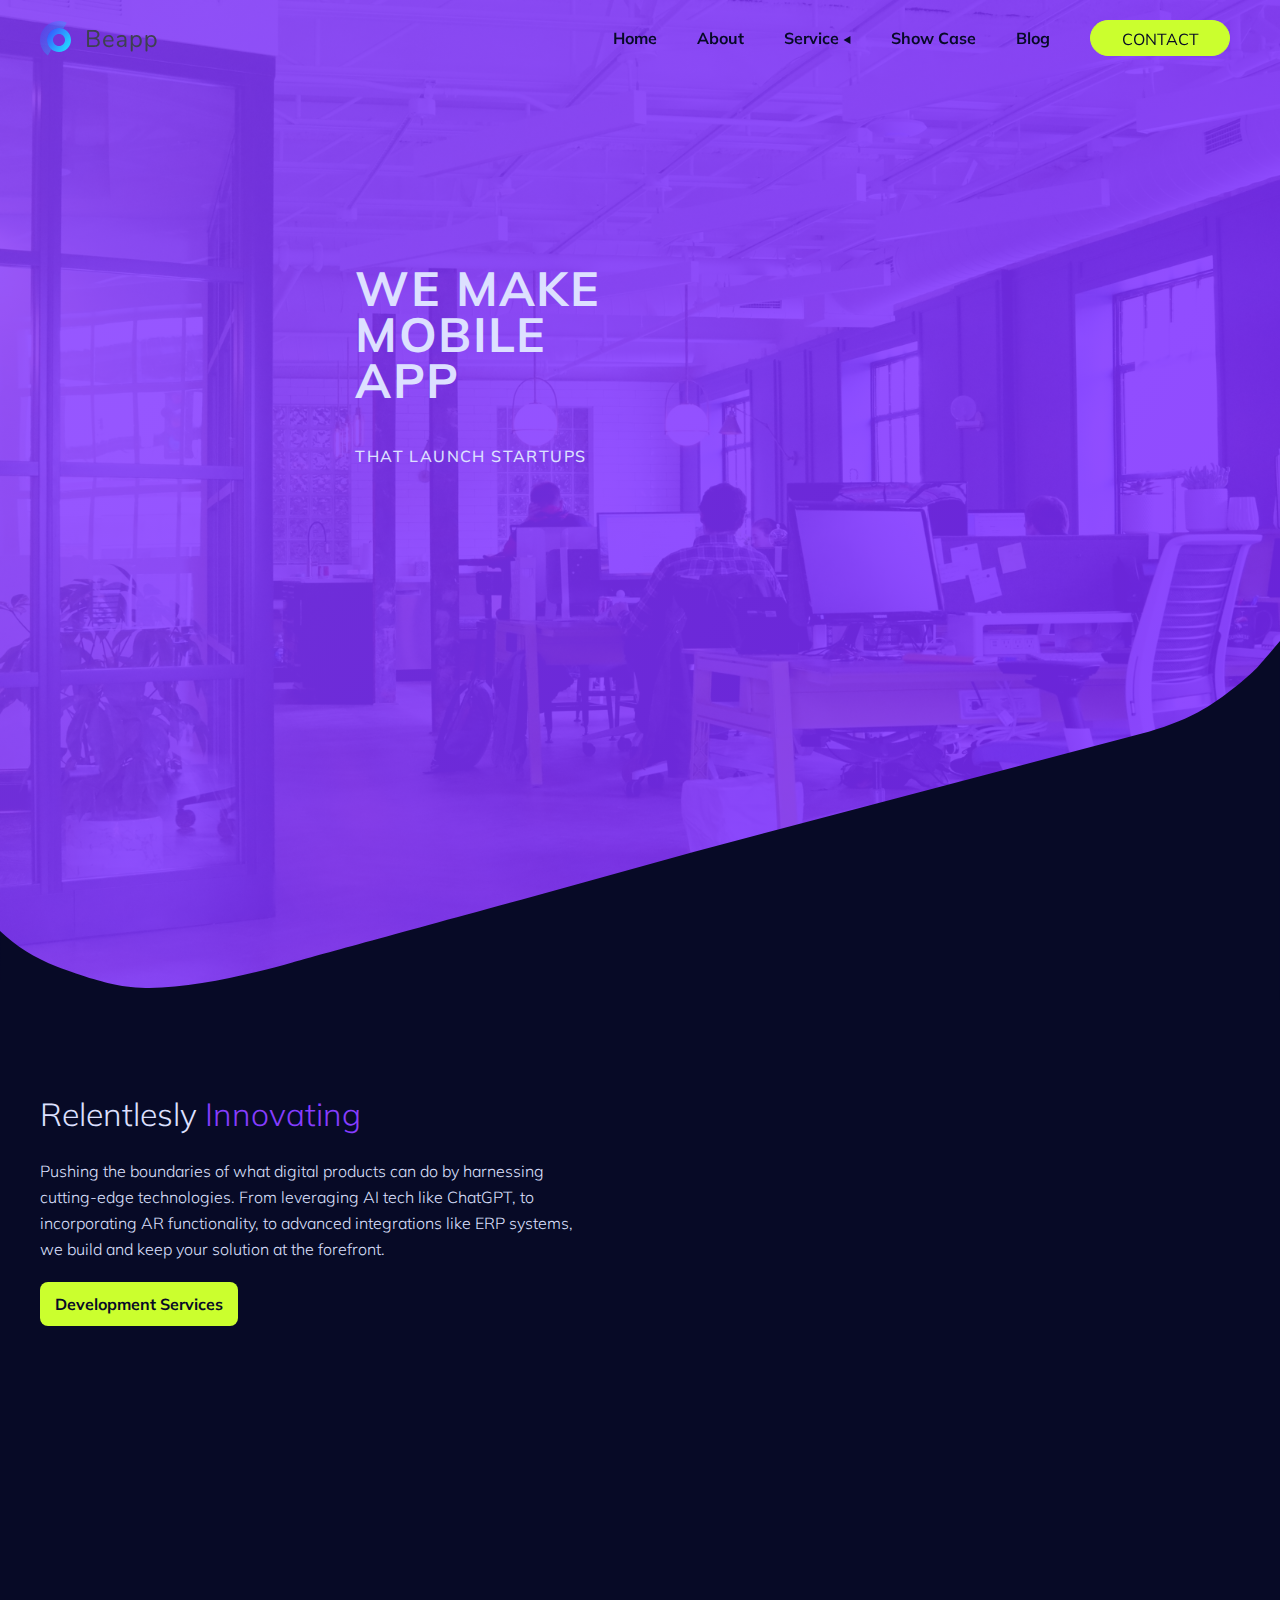
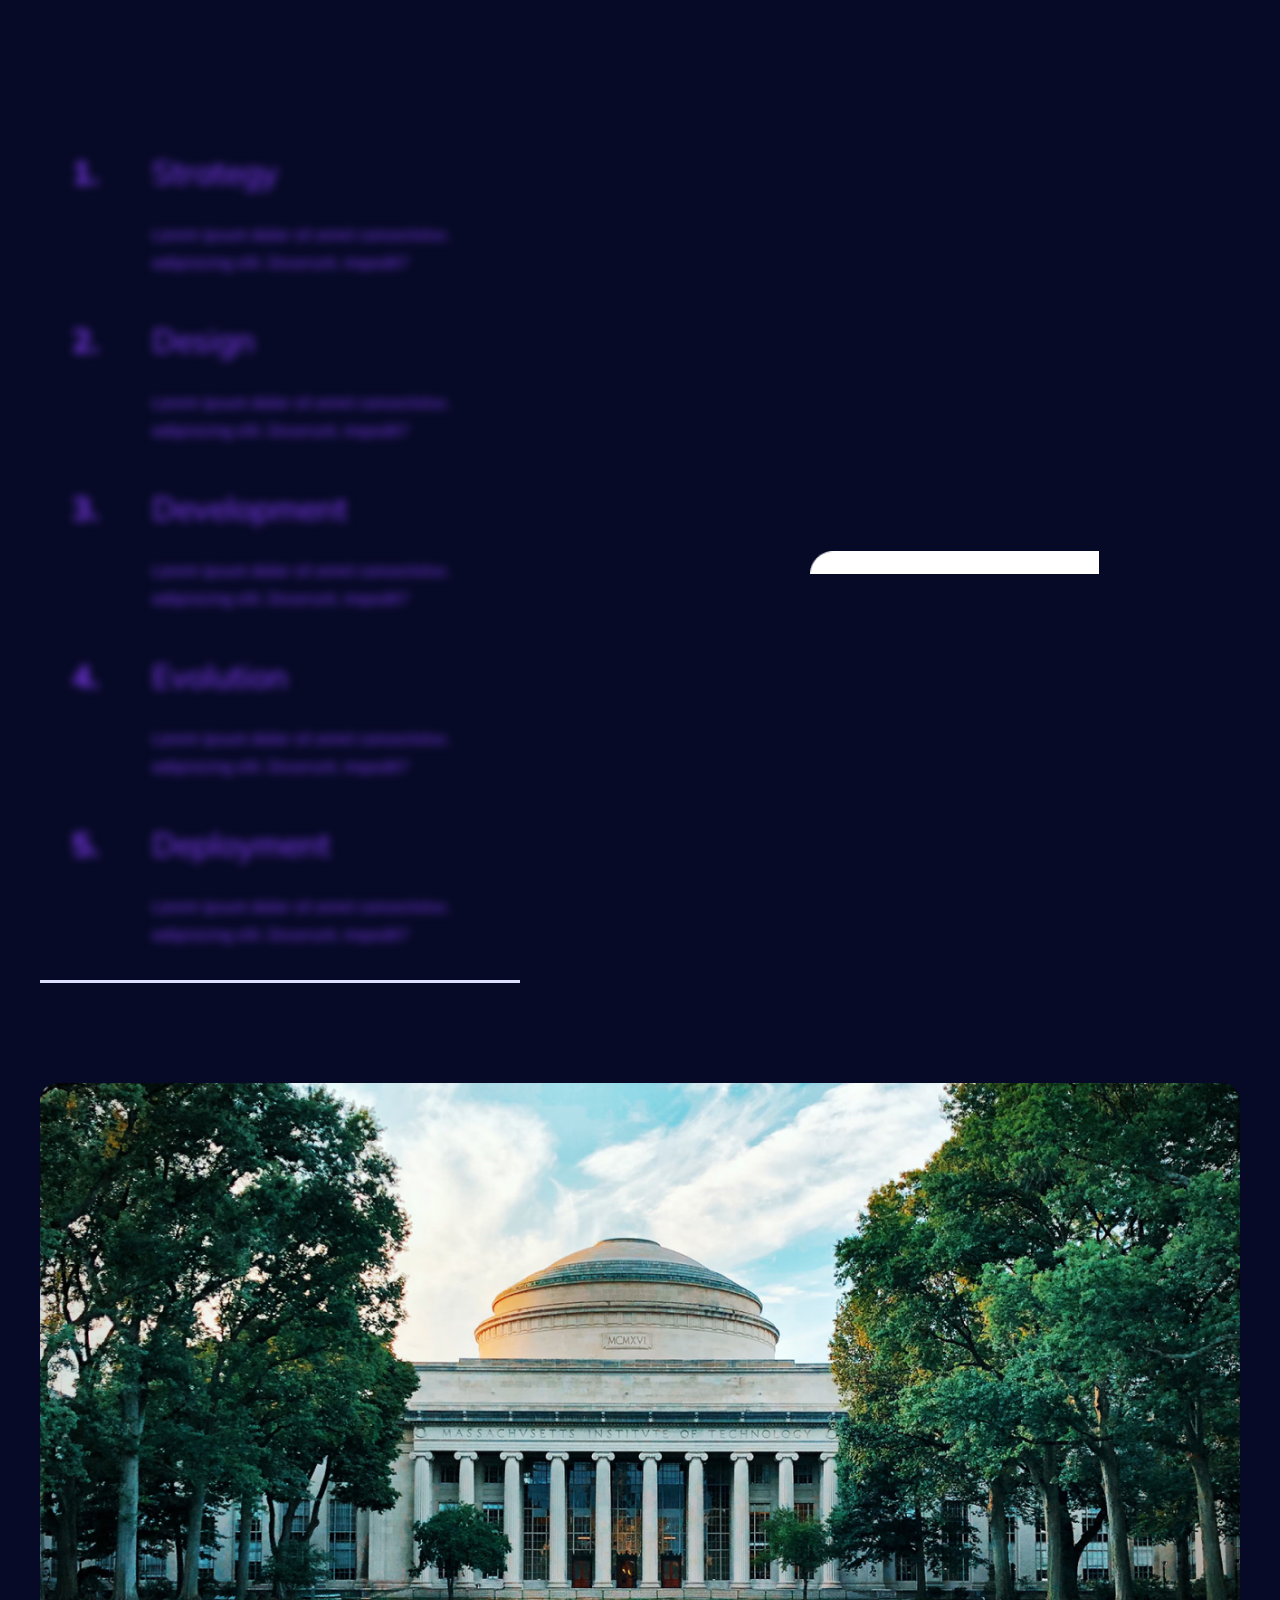
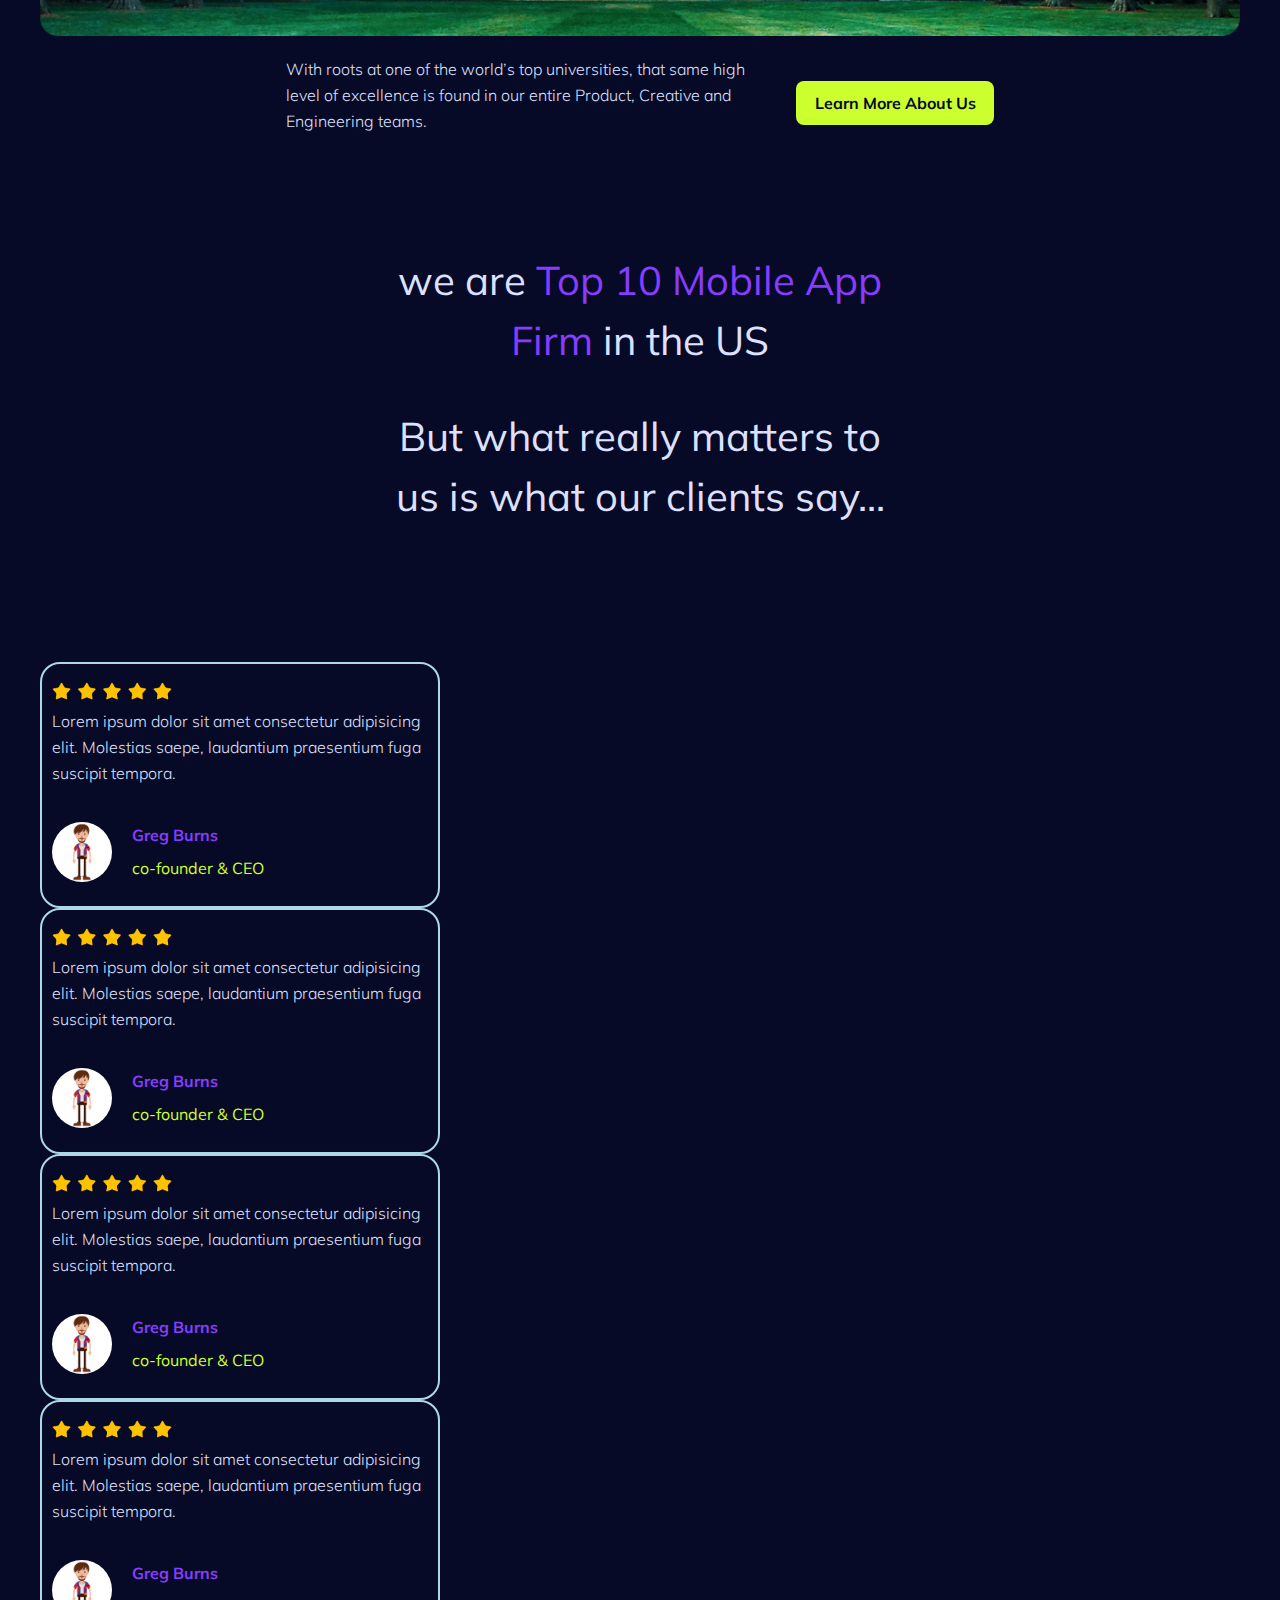
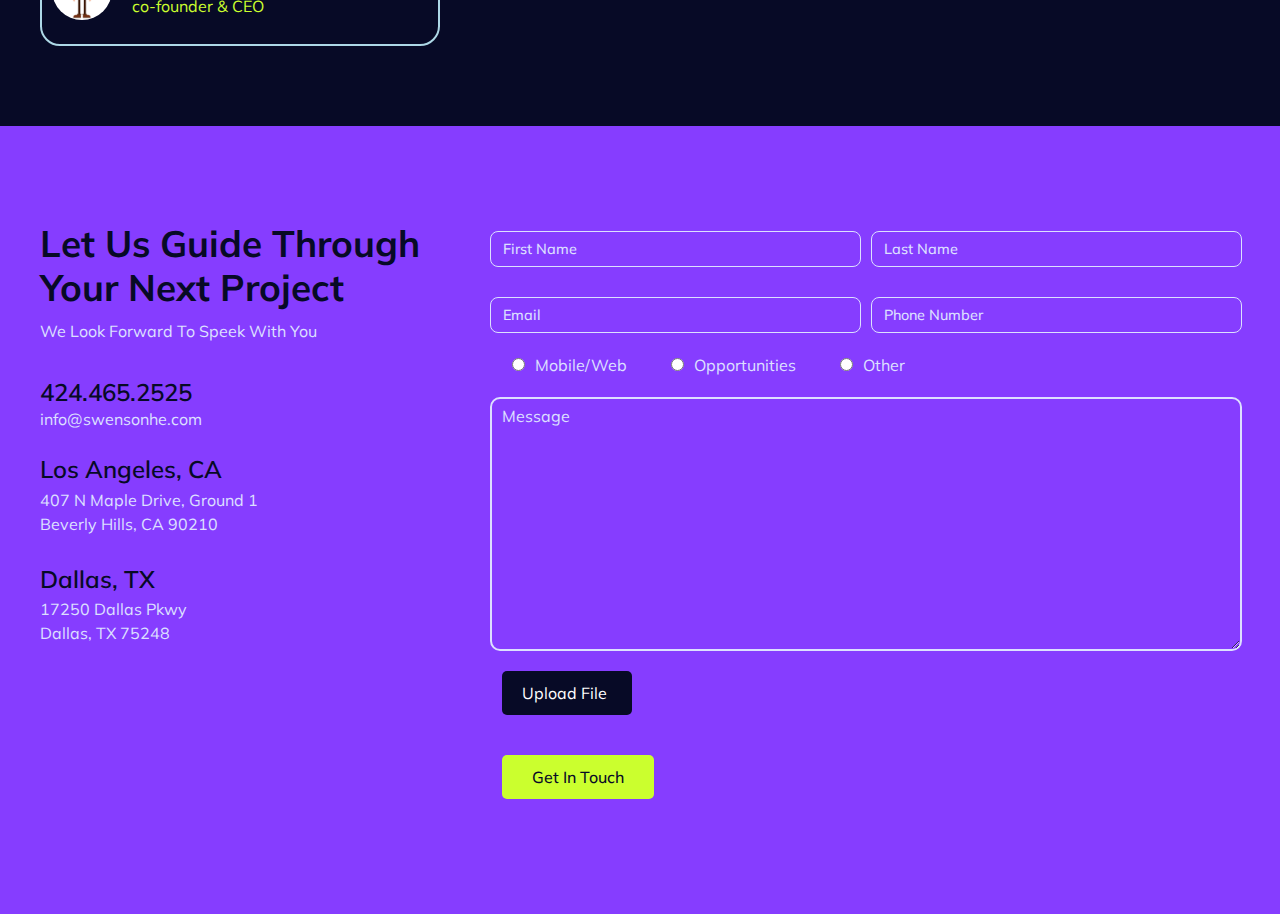
==== commit c02ca782: "FInal site befor content" ====
--- a/index.html
+++ b/index.html
@@ -8,10 +8,12 @@
     <link rel="stylesheet" href="https://cdnjs.cloudflare.com/ajax/libs/slick-carousel/1.9.0/slick-theme.css" integrity="sha512-6lLUdeQ5uheMFbWm3CP271l14RsX1xtx+J5x2yeIDkkiBpeVTNhTqijME7GgRKKi6hCqovwCoBTlRBEC20M8Mg==" crossorigin="anonymous" referrerpolicy="no-referrer" />
     <link rel="stylesheet" href="https://cdnjs.cloudflare.com/ajax/libs/slick-carousel/1.9.0/slick.css" integrity="sha512-wR4oNhLBHf7smjy0K4oqzdWumd+r5/+6QO/vDda76MW5iug4PT7v86FoEkySIJft3XA0Ae6axhIvHrqwm793Nw==" crossorigin="anonymous" referrerpolicy="no-referrer" />
     <link href="https://cdn.jsdelivr.net/npm/bootstrap@5.3.2/dist/css/bootstrap.min.css" rel="stylesheet">
-    <link rel="stylesheet" href="path/to/font-awesome/css/font-awesome.min.css">
+    <!-- <link rel="stylesheet" href="path/to/font-awesome/css/font-awesome.min.css"> -->
+    <!-- <link rel="stylesheet" href="https://cdnjs.cloudflare.com/ajax/libs/font-awesome/4.7.0/css/font-awesome.min.css"> -->
     <link rel="stylesheet" href="css/style.css">
     <script src="https://ajax.googleapis.com/ajax/libs/jquery/3.7.1/jquery.min.js"></script>
     <script src="https://cdnjs.cloudflare.com/ajax/libs/jquery.cycle/3.0.3/jquery.cycle.all.min.js"></script>
+    <script src="https://kit.fontawesome.com/20b56efb1e.js" crossorigin="anonymous"></script>
     <script src="https://cdnjs.cloudflare.com/ajax/libs/bodymovin/5.7.14/lottie.min.js"></script>
 
     <!-- <link rel="stylesheet" href="https://cdnjs.cloudflare.com/ajax/libs/font-awesome/5.15.4/css/fontawesome.min.css" integrity="sha512-gb1oLK4TqRvFsYWrPLwP2hBiPt1sk2hm6r4I/VObk+J8jaVqmrZa7mxWKvFQyxUBZLLMj/3tkWjI5iQN3LjJyw==" crossorigin="anonymous" referrerpolicy="no-referrer" /> -->
@@ -22,31 +24,42 @@
     <header>
         <div class="nav_bar">
             <div class="logo">
-                <a href=""><img src="assets/logo-dark.svg" alt=""></a>
+                <a href="/index.html"><img src="assets/logo-dark.svg" alt=""></a>
             </div>
             <div class="nav_menu">
                 <div class="nav_link">
                     <a href="/index.html">home</a>
                 </div>
-
                 <div class="nav_link">
                     <a href="/about.html">about</a>
                 </div>
+
+                <div class="nav_link mege_menu">
+                    <p>service <span><img src="assets/triangle-svgrepo-com.svg" alt=""></span></p>
+                    <ul class="drop_down">
+                        <li><a href="/logo_packages.html">logo packages</a></li>
+                        <li><a href="/website_packages.html">website packages</a></li>
+                        <li><a href="/seo_packages.html">SEO packages</a></li>
+                        <li><a href="/ecommerce_packages.html">ecommerce packages</a></li>
+                        <li><a href="/smm_packages.html">SMM packages</a></li>
+                        <li><a href="/video_packages.html">video packages</a></li>
+                        <li><a href="/hosting_packages.html">hosting packages</a></li>
+                        <li><a href="/ppc_packages.html">PPC packages</a></li>
+                    </ul>
+                    
+                </div>
+
                 <div class="nav_link">
-                    <a href="">service</a>
+                    <a href="/showcase.html">show Case</a>
                 </div>
 
                 <div class="nav_link">
-                    <a href="">show Case</a>
-                </div>
-
-                <div class="nav_link">
-                    <a href="">insights</a>
+                    <a href="/blog.html">blog</a>
                 </div>
  
                 <div class="nav_link">
                     <!-- <a href="">  <button style="--clr:#34afa9"><span>contact</span><i></i></button></a> -->
-                    <button>contact</button>
+                    <a href="#footer" id="contact_btn"><button>contact</button></a>
 
                 </div>
             </div>
@@ -79,27 +92,38 @@
             <div class="nav">
                 <div class="nav_menu">
                     <div class="nav_link ">
-                        <a href="about.html">home</a>
+                        <a href="/index.html">home</a>
                     </div>
     
                     <div class="nav_link">
-                        <a href="">about</a>
-                    </div>
+                        <a href="/about.html">about</a>
+                    </div>
+                    <div class="nav_link mege_menu">
+                        <p>service <span><img src="assets/triangle-svgrepo-com.svg" alt=""></span></p>
+                        <ul class="drop_down">
+                            <li><a href="/logo_packages.html">logo packages</a></li>
+                            <li><a href="/website_packages.html">website packages</a></li>
+                            <li><a href="/seo_packages.html">SEO packages</a></li>
+                            <li><a href="/ecommerce_packages.html">ecommerce packages</a></li>
+                            <li><a href="/smm_packages.html">SMM packages</a></li>
+                            <li><a href="/video_packages.html">video packages</a></li>
+                            <li><a href="/hosting_packages.html">hosting packages</a></li>
+                            <li><a href="/ppc_packages.html">PPC packages</a></li>
+                        </ul>
+                        
+                    </div>
+    
                     <div class="nav_link">
-                        <a href="">service</a>
+                        <a href="/showcase.html">show Case</a>
                     </div>
     
                     <div class="nav_link">
-                        <a href="">show Case</a>
-                    </div>
-    
-                    <div class="nav_link">
-                        <a href="">insights</a>
+                        <a href="/blog.html">blog</a>
                     </div>
      
                     <div class="nav_link">
                         <!-- <a href="">  <button style="--clr:#34afa9"><span>contact</span><i></i></button></a> -->
-                        <a href=""><button>contact</button></a>
+                        <a href="#footer" id="contact_btn"><button>contact</button></a>
     
                     </div>
                 </div>
@@ -124,6 +148,7 @@
                     </div>
                 </div>
             </div>
+        </div>
             <div class="overlay">
                 <img src="assets/bg-bottom.svg" alt="">
             </div>
@@ -191,11 +216,16 @@
           
                     <div class="overflow">
                       <ul id="slideshow">
-                        <li data-id="0" class="active"><img src="https://i.postimg.cc/8cPnDykn/slide-2.png" alt=""></li>
+                        <!-- <li data-id="0" class="active"><img src="https://i.postimg.cc/8cPnDykn/slide-2.png" alt=""></li>
                         <li data-id="1"><img src="https://i.postimg.cc/8cPnDykn/slide-2.png" alt=""></li>
                         <li data-id="2"><img src="https://i.postimg.cc/8cPnDykn/slide-2.png" alt=""></li>
                         <li data-id="3"><img src="https://i.postimg.cc/8cPnDykn/slide-2.png" alt=""></li>
-                        <li data-id="4"><img src="https://i.postimg.cc/8cPnDykn/slide-2.png" alt=""></li>
+                        <li data-id="4"><img src="https://i.postimg.cc/8cPnDykn/slide-2.png" alt=""></li> -->
+                        <li data-id="0" class="active"><img src="assets/mob-slider1.png" alt=""></li>
+                        <li data-id="1"><img src="assets/mob-slider1.png" alt=""></li>
+                        <li data-id="2"><img src="assets/mob-slider1.png" alt=""></li>
+                        <li data-id="3"><img src="assets/mob-slider1.png" alt=""></li>
+                        <li data-id="4"><img src="assets/mob-slider1.png" alt=""></li>
                       </ul>
                     </div>
           
@@ -342,70 +372,13 @@
         </div>
     </section>
 
-    <!-- <section class="mobile_slider">
-        <div class="wrap_mobile_slider">
-            <div class="inner_container">
-                <div class="swiper-container owl-screenshot">
-                    <div class="mobile-screen-image"></div>
-                    <div class="swiper-wrapper">
-                        <div class="swiper-slide">
-                            <div class="service-widget">
-                                <div class="post-media">
-                                    <a href="assets/uploads/one.png"></a>
-                                    <img src="assets/uploads/one.png" alt="">
-                                </div>
-                            </div>
-                        </div>
-                        <div class="swiper-slide">
-                            <div class="service-widget">
-                                <div class="post-media">
-                                    <a href="assets/uploads/two.png"></a>
-                                    <img src="assets/uploads/two.png" alt="">
-                                </div>
-                            </div>
-                        </div>
-                        <div class="swiper-slide">
-                            <div class="service-widget">
-                                <div class="post-media">
-                                    <a href="assets/uploads/three.png"></a>
-                                    <img src="assets/uploads/three.png" alt="">
-                                </div>
-                            </div>
-                        </div>
-                        <div class="swiper-slide">
-                            <div class="service-widget">
-                                <div class="post-media">
-                                    <a href="assets/uploads/four.png"></a>
-                                    <img src="assets/uploads/four.png" alt="">
-                                </div>
-                            </div>
-                        </div>
-                        <div class="swiper-slide">
-                            <div class="service-widget">
-                                <div class="post-media">
-                                    <a href="assets/uploads/five.png"></a>
-                                    <img src="assets/uploads/five.png" alt="">
-                                </div>
-                            </div>
-                        </div>
-                    </div>
-                    <div class="swiper-pagination"></div>
-                    <div class="swiper-button-next">
-                        <i class="fa fa-angle-right"></i>
-                    </div>
-                    <div class="swiper-button-prev">
-                        <i class="fa fa-angle-left"></i>
-                    </div>
-                </div>
-            </div>
-        </div>
-    </section> -->
+
     
     
 
     </main>
 
-    <footer>
+    <footer id="footer">
         <div class="footer_wrapper">
             <div class="inner_container">
                 <div class="left_column">
--- a/css/style.css
+++ b/css/style.css
@@ -1,5 +1,8 @@
-@charset "UTF-8";
 @import url("https://fonts.googleapis.com/css2?family=Mulish:ital,wght@0,200;0,300;0,400;0,500;0,600;0,700;0,800;0,900;0,1000;1,200;1,300;1,400;1,500;1,600;1,700;1,800;1,900;1,1000&display=swap");
+body {
+  background-color: #070a26;
+}
+
 * {
   margin: 0;
   padding: 0;
@@ -8,12 +11,11 @@
 }
 
 ::placeholder {
-  color: #fff;
+  color: #dde0ff;
   font-family: "Mulish", sans-serif;
 }
 
 header {
-  background: transparent;
   max-width: 100vw;
   position: fixed;
   width: 100%;
@@ -22,6 +24,8 @@
   right: 0;
   z-index: 10;
   transition: all 0.5s ease-in-out;
+  color: #cbff2e;
+  background: transparent;
 }
 header .nav_bar {
   display: flex;
@@ -49,8 +53,20 @@
     width: 190px;
   }
 }
-header .nav_bar .nav_menu .nav_link a {
-  color: #fff;
+header .nav_bar .nav_menu .nav_link p {
+  cursor: pointer;
+}
+header .nav_bar .nav_menu .nav_link p span img {
+  max-width: 8px;
+  max-height: 60px;
+  transform: rotate(90deg);
+  transition: all 0.3s ease-in-out;
+}
+header .nav_bar .nav_menu .nav_link p.active span img {
+  transform: rotate(0deg);
+}
+header .nav_bar .nav_menu .nav_link a, header .nav_bar .nav_menu .nav_link p {
+  color: #070a26;
   font-family: "Mulish", sans-serif;
   font-size: 1rem;
   padding: 0 10px;
@@ -58,11 +74,47 @@
   text-decoration: none;
   text-transform: capitalize;
   text-wrap: nowrap;
-}
-header .nav_bar .nav_menu .nav_link a:hover {
-  border-bottom: 0.125rem solid #fff;
-}
-header .nav_bar .nav_menu .nav_link button {
+  transition: all 0.3s ease-in-out;
+  cursor: pointer;
+  margin-bottom: 0;
+}
+header .nav_bar .nav_menu .nav_link a:hover, header .nav_bar .nav_menu .nav_link p:hover {
+  border-bottom: 0.125rem solid #cbff2e;
+  color: #cbff2e;
+}
+header .nav_bar .nav_menu .nav_link.mege_menu {
+  position: relative;
+}
+header .nav_bar .nav_menu .nav_link.mege_menu .drop_down {
+  position: absolute;
+  margin-top: 5px;
+  background-color: #dde0ff;
+  list-style: none;
+  padding-top: 10;
+  width: 250px;
+  font-family: "Mulish", sans-serif;
+  display: none;
+  flex-direction: column;
+  align-items: flex-start;
+  background: #fff;
+  padding: 0 0;
+  box-shadow: 0 0 10px rgba(0, 0, 0, 0.11);
+  border-radius: 5px;
+}
+header .nav_bar .nav_menu .nav_link.mege_menu .drop_down li {
+  color: #070a26;
+  text-transform: capitalize;
+  padding: 10px;
+}
+header .nav_bar .nav_menu .nav_link.mege_menu .drop_down li:hover {
+  background-color: #863dff;
+  color: #cbff2e;
+}
+header .nav_bar .nav_menu .nav_link.mege_menu .drop_down li:hover a {
+  border-bottom: none !important;
+  color: #cbff2e;
+}
+header .nav_bar .nav_menu .nav_link #contact_btn button {
   border: 1px solid #fff;
   width: 140px;
   height: 36px;
@@ -71,31 +123,39 @@
   -webkit-border-radius: 100px;
   -moz-border-radius: 100px;
   border-radius: 100px;
-  -webkit-transition: all 0.3s ease 0s;
-  -moz-transition: all 0.3s ease 0s;
-  -o-transition: all 0.3s ease 0s;
-  transition: all 0.3s ease 0s;
-  background-color: transparent;
+  transition: all 0.5s ease-in-out;
   color: #fff;
   text-transform: uppercase;
-}
-header .nav_bar .nav_menu .nav_link button:hover {
-  background-color: #fff;
-  color: #007bff;
+  color: #070a26;
+  border-color: #cbff2e;
+  background: #cbff2e;
+}
+header .nav_bar .nav_menu .nav_link #contact_btn button:hover {
+  background-color: #070a26;
+  color: #cbff2e;
+  border-color: #070a26;
+}
+header .nav_bar .nav_menu .nav_link #contact_btn:hover {
+  border-bottom: 0px;
 }
 header .nav_bar .nav_menu .nav_link.active a {
-  border-bottom: 0.125rem solid #fff;
+  border-bottom: 0.125rem solid #070a26;
+  color: #070a26;
+  border-color: #070a26;
 }
 header .nav_bar .nav_menu .nav_link .contact_button {
   background: #34afa9;
 }
 header .mob_nav {
   display: none;
+  visibility: hidden;
   position: relative;
+  z-index: 15;
 }
 @media (max-width: 991px) {
   header .mob_nav {
     display: block;
+    visibility: visible;
   }
 }
 header .mob_nav .mob_header {
@@ -118,7 +178,7 @@
 header .mob_nav .mob_header .hamburger {
   font-size: 20px;
   font-weight: 900;
-  color: white;
+  color: #000;
 }
 header .mob_nav .mob_header .hamburger.active .line {
   transition: all 0.3s ease-in-out;
@@ -128,13 +188,14 @@
   display: none;
   position: absolute;
   z-index: 100;
-  background-color: white;
-  width: 100%;
-  padding-top: 70px;
+  background-color: #863dff;
+  width: 100%;
+  padding-top: 100px;
   padding-bottom: 30px;
   top: 0;
   z-index: -1;
   height: 100vh;
+  overflow: auto;
 }
 header .mob_nav .nav .nav_menu {
   display: flex;
@@ -144,8 +205,8 @@
   width: 100%;
   gap: 20px;
 }
-header .mob_nav .nav .nav_menu .nav_link a {
-  color: #000;
+header .mob_nav .nav .nav_menu .nav_link a, header .mob_nav .nav .nav_menu .nav_link p {
+  color: #dde0ff;
   font-family: "Mulish", sans-serif;
   font-size: 1rem;
   padding: 0 10px;
@@ -153,11 +214,58 @@
   text-decoration: none;
   text-transform: capitalize;
 }
-header .mob_nav .nav .nav_menu .nav_link.active a {
-  border-bottom: 0.125rem solid #fff;
+header .mob_nav .nav .nav_menu .nav_link.mege_menu {
+  width: 100%;
+  display: flex;
+  flex-direction: column;
+  justify-content: center;
+  align-items: center;
+}
+header .mob_nav .nav .nav_menu .nav_link.mege_menu p {
+  margin-bottom: 0;
+  cursor: pointer;
+}
+header .mob_nav .nav .nav_menu .nav_link.mege_menu p span img {
+  max-width: 8px;
+  max-height: 60px;
+  transform: rotate(90deg);
+  transition: all 0.3s ease-in-out;
+}
+header .mob_nav .nav .nav_menu .nav_link.mege_menu p.active span img {
+  transform: rotate(0deg);
+}
+header .mob_nav .nav .nav_menu .nav_link.mege_menu .drop_down {
+  margin-top: 5px;
+  list-style: none;
+  padding-top: 10;
+  width: 100%;
+  font-family: "Mulish", sans-serif;
+  display: none;
+  flex-direction: column;
+  align-items: flex-start;
+  padding: 0 0;
+  box-shadow: 0 0 10px rgba(0, 0, 0, 0.11);
+  border-radius: 5px;
+}
+header .mob_nav .nav .nav_menu .nav_link.mege_menu .drop_down li {
+  color: #dde0ff;
+  text-transform: capitalize;
+  padding: 10px;
+  display: flex;
+  justify-content: center;
+}
+header .mob_nav .nav .nav_menu .nav_link.mege_menu .drop_down li:hover {
+  color: #cbff2e;
+}
+header .mob_nav .nav .nav_menu .nav_link.mege_menu .drop_down li:hover a {
+  border-bottom: none !important;
+  color: #cbff2e;
+}
+header .mob_nav .nav .nav_menu .nav_link.mege_menu.active {
+  display: block;
 }
 header .mob_nav .nav .nav_menu .nav_link button {
-  border: 1px solid #000;
+  border: 1px solid #cbff2e;
   width: 140px;
   height: 36px;
   line-height: 36px;
@@ -165,17 +273,14 @@
   -webkit-border-radius: 100px;
   -moz-border-radius: 100px;
   border-radius: 100px;
-  -webkit-transition: all 0.3s ease 0s;
-  -moz-transition: all 0.3s ease 0s;
-  -o-transition: all 0.3s ease 0s;
-  transition: all 0.3s ease 0s;
-  background-color: transparent;
+  transition: all 0.3s ease-in-out;
+  background-color: #cbff2e;
   color: #000;
   text-transform: uppercase;
 }
 header .mob_nav .nav .nav_menu .nav_link button:hover {
-  background-color: #fff;
-  color: #007bff;
+  background-color: #070a26;
+  color: #cbff2e;
 }
 
 .banner {
@@ -213,6 +318,15 @@
   width: 100%;
   margin: 0 auto;
   padding: 40px;
+  display: flex;
+  justify-content: center;
+  align-items: center;
+  height: 70%;
+}
+@media (max-width: 767px) {
+  .banner .banner_wrapper {
+    justify-content: center;
+  }
 }
 @media (max-width: 576px) {
   .banner .banner_wrapper {
@@ -223,7 +337,6 @@
   display: flex;
   justify-content: space-between;
   align-items: center;
-  margin-top: 125px;
   height: 100px;
 }
 @media (max-width: 991px) {
@@ -239,11 +352,11 @@
   }
 }
 .banner .banner_wrapper .inner_container .heading {
-  font-weight: 400;
+  font-weight: 700;
   font-size: 3rem;
   line-height: 46px;
   letter-spacing: 1.4px;
-  color: #fff;
+  color: #dde0ff;
   margin-bottom: 30px;
   text-transform: uppercase;
 }
@@ -253,22 +366,19 @@
   }
 }
 .banner .banner_wrapper .inner_container .text {
-  font-weight: 300;
+  font-weight: 500;
   font-size: 1rem;
   line-height: 46px;
   letter-spacing: 1.4px;
-  color: #fff;
+  color: #dde0ff;
   text-transform: uppercase;
 }
 .banner .banner_wrapper .inner_container #lottie_animation {
-  transform: translateY(-50px) scale(0.5);
-}
-@media (max-width: 1200px) {
-  .banner .banner_wrapper .inner_container #lottie_animation {
-    transform: scale(0.6);
-  }
-}
-@media (max-width: 991px) {
+  position: relative;
+  z-index: 9;
+  transform: scale(0.7);
+}
+@media (max-width: 767px) {
   .banner .banner_wrapper .inner_container #lottie_animation {
     transform: scale(0.8);
   }
@@ -295,7 +405,7 @@
   width: 100%;
   height: 100%;
   opacity: 0.85;
-  background-image: linear-gradient(127deg, #384DFF 0%, #24CDFF 91%);
+  background-image: linear-gradient(127deg, #863dff 0%, #7b29ff 91%);
   z-index: -2;
 }
 .banner .overlay {
@@ -304,6 +414,18 @@
   bottom: -5px;
   left: 0px;
   right: 0px;
+  bottom: 0;
+  transform: translateY(10px);
+}
+@media (max-width: 991px) {
+  .banner .overlay {
+    transform: translateY(5px);
+  }
+}
+@media (max-width: 991px) {
+  .banner .overlay {
+    transform: translateY(0px);
+  }
 }
 .banner .overlay img {
   width: 100%;
@@ -311,213 +433,136 @@
 @media (max-width: 991px) {
   .banner .overlay img {
     position: absolute;
-    z-index: 10;
+    z-index: 5;
     bottom: 0;
   }
 }
 
-footer {
-  padding: 95px 40px;
-  background: #007bff;
-  margin-top: 40px;
-}
-@media (max-width: 576px) {
-  footer {
-    padding: 50px 20px;
-    margin-top: 20px;
-  }
-}
-footer .footer_wrapper {
+.banner_2 {
+  min-height: 100%;
+  position: relative;
+  margin-bottom: 60px;
+  height: 110vh;
+}
+@media (max-width: 767px) {
+  .banner_2 {
+    height: 95vh;
+  }
+}
+@media (max-width: 576px) {
+  .banner_2 {
+    margin-bottom: 40px;
+  }
+}
+.banner_2::before {
+  content: "";
+  content: "";
+  position: absolute;
+  width: 100%;
+  height: 100%;
+  opacity: 0.85;
+  background-image: linear-gradient(127deg, #863dff 0%, #7b29ff 91%);
+  z-index: -2;
+}
+.banner_2 .background_image {
+  width: 100%;
+  position: absolute;
+  z-index: -3;
+  top: 0;
+  bottom: 0;
+  left: 0;
+  right: 0;
+}
+.banner_2 .background_image img {
+  object-fit: cover;
+  width: 100%;
+  height: 100%;
+}
+.banner_2 .banner_wrapper {
   max-width: 1250px;
   width: 100%;
   margin: 0 auto;
-}
-footer .footer_wrapper .inner_container {
-  display: flex;
-  width: 100%;
-  gap: 40px;
-}
-@media (max-width: 991px) {
-  footer .footer_wrapper .inner_container {
-    flex-direction: column;
-  }
-}
-footer .left_column {
-  width: 40%;
-}
-@media (max-width: 991px) {
-  footer .left_column {
-    width: 100%;
-  }
-}
-footer .left_column .heading {
-  font-size: 2.3rem;
-  font-family: "Mulish", sans-serif;
-  color: #fff;
-  text-transform: capitalize;
-  margin-bottom: 10px;
-}
-@media (max-width: 430px) {
-  footer .left_column .heading {
-    font-size: 1.7rem;
-  }
-}
-footer .left_column .text {
-  font-size: 1rem;
-  font-family: "Mulish", sans-serif;
-  color: #fff;
-  text-transform: capitalize;
-}
-footer .left_column .contact_detail {
-  display: flex;
-  justify-content: center;
-  flex-wrap: wrap;
-  flex-direction: column;
-}
-@media (max-width: 991px) {
-  footer .left_column .contact_detail {
-    flex-direction: row;
-    justify-content: flex-start;
-    align-items: center;
-    gap: 20px;
-  }
-}
-footer .left_column .contact_detail .phone_no, footer .left_column .contact_detail .address {
-  margin-top: 20px;
-}
-footer .left_column .contact_detail .phone_no a, footer .left_column .contact_detail .phone_no h3, footer .left_column .contact_detail .address a, footer .left_column .contact_detail .address h3 {
-  font-size: 1.5rem;
-  line-height: 1.1;
-  color: #fff;
-  text-decoration: none;
-  font-family: "Mulish", sans-serif;
-  margin: 5px 0;
-}
-footer .left_column .contact_detail .email a, footer .left_column .contact_detail .email p, footer .left_column .contact_detail .address a, footer .left_column .contact_detail .address p {
-  font-size: 1rem;
-  line-height: 1.5;
-  color: #fff;
-  text-decoration: none;
-  font-family: "Mulish", sans-serif;
-  margin: 5px 0;
-}
-footer .right_column {
-  width: 70%;
-}
-@media (max-width: 576px) {
-  footer .right_column {
-    width: 100%;
-  }
-}
-footer .right_column form {
-  /* Hide the input */
-}
-footer .right_column form .name input, footer .right_column form .contact input {
-  height: 100%;
-  border: 1px solid #fff;
-  background-color: transparent;
-  color: var(--white);
-  border-radius: 8px;
-  font-family: Mulish, sans-serif;
-  font-size: 0.9rem;
-  font-weight: 500;
-  line-height: 1.2;
-  width: 100%;
-  margin: 10px 0;
-  padding: 8px 12px;
-  color: #fff;
-}
-footer .right_column form .field {
-  flex-wrap: wrap;
-}
-@media (max-width: 420px) {
-  footer .right_column form .field {
-    flex-direction: row !important;
-  }
-}
-footer .right_column form .field .option {
-  display: flex;
-  align-items: baseline;
-  gap: 10px;
-  margin-left: 10px;
-}
-footer .right_column form .field .option label {
-  text-transform: capitalize;
-  margin-bottom: 10px;
-  color: #fff;
-}
-footer .right_column form .message textarea {
-  width: 100%;
-  background: transparent;
-  color: white;
-  padding: 5px 10px;
-  font-family: "Mulish", sans-serif;
-  border: 2px solid #fff;
-}
-footer .right_column form .upload-button {
-  display: inline-block;
-  padding: 10px 20px;
-  cursor: pointer;
-  background-color: #000;
-  color: #fff;
-  border-radius: 5px;
-  margin: 20px 0;
-  width: 130px;
-}
-footer .right_column form .upload-button i {
-  margin-right: 5px;
-}
-footer .right_column form .upload-button:hover {
-  opacity: 0.8;
-}
-footer .right_column form #file-upload {
-  display: none;
-}
-footer .right_column form .submit_button {
-  display: inline-block;
-  position: relative;
-  padding-right: 40px; /* Adjust as needed */
-}
-footer .right_column form .submit_button label {
-  background-color: #007bff;
-  color: white;
-  border: 2px solid #fff;
-  border-radius: 5px;
-  padding: 10px 30px;
-  cursor: pointer;
-  font-size: 1rem;
-  width: 130px;
-  transition: all 0.3s ease-in-out;
-  text-wrap: nowrap;
+  padding: 40px;
+  height: 70%;
+}
+@media (max-width: 767px) {
+  .banner_2 .banner_wrapper {
+    height: 90%;
+  }
+}
+@media (max-width: 576px) {
+  .banner_2 .banner_wrapper {
+    padding: 20px;
+  }
+}
+.banner_2 .banner_wrapper .inner_container {
   display: flex;
   justify-content: center;
   align-items: center;
-}
-footer .right_column form .submit_button label:hover {
-  background-color: #fff;
-  color: #000;
-}
-footer .right_column form .submit_button input[type=submit] {
-  display: none;
-}
-footer .right_column form .submit_button .icon {
+  flex-direction: column;
+  height: 100%;
+}
+@media (max-width: 767px) {
+  .banner_2 .banner_wrapper .inner_container {
+    height: 100%;
+    width: 100%;
+    flex-direction: column;
+  }
+}
+.banner_2 .banner_wrapper .inner_container .heading {
+  color: #fff;
+  text-align: center;
+  margin-bottom: 0;
+  font-family: "Mulish", sans-serif;
+  font-size: 5.25rem;
+  font-weight: 500;
+  line-height: 6.6rem;
+  margin-right: auto;
+}
+@media (max-width: 991px) {
+  .banner_2 .banner_wrapper .inner_container .heading {
+    font-size: 3.9rem;
+    line-height: 3.5rem;
+    margin-top: 20px;
+  }
+}
+@media (max-width: 767px) {
+  .banner_2 .banner_wrapper .inner_container .heading {
+    font-size: 2.9rem;
+    line-height: 3.5rem;
+    margin-top: 20px;
+  }
+}
+@media (max-width: 576px) {
+  .banner_2 .banner_wrapper .inner_container .heading {
+    font-size: 3rem;
+  }
+}
+@media (max-width: 420px) {
+  .banner_2 .banner_wrapper .inner_container .heading {
+    font-size: 2.5rem;
+  }
+}
+.banner_2 .banner_wrapper .inner_container .heading.left {
+  margin-right: 0;
+  margin-left: auto;
+  color: #cbff2e;
+}
+.banner_2 .overlay {
+  width: 100%;
   position: absolute;
-  top: 50%;
-  right: 10px; /* Adjust as needed */
-  transform: translateY(-50%);
-}
-footer .right_column form .submit_button:hover {
-  opacity: 0.8;
-}
-footer .right_column form .row {
-  display: flex;
-  gap: 10px;
-  justify-content: flex-start;
-  align-items: center;
-}
-@media (max-width: 420px) {
-  footer .right_column form .row {
-    flex-direction: column;
+  bottom: -5px;
+  left: 0px;
+  right: 0px;
+}
+.banner_2 .overlay img {
+  width: 100%;
+}
+@media (max-width: 991px) {
+  .banner_2 .overlay img {
+    position: absolute;
+    z-index: 5;
+    bottom: 0;
   }
 }
 
@@ -571,9 +616,10 @@
   font-weight: 300;
   line-height: 3rem;
   text-transform: capitalize;
+  color: #dde0ff;
 }
 .two_column_section .wrapper .inner_container .left_column .heading h2 span {
-  color: #007bff;
+  color: #863dff;
 }
 .two_column_section .wrapper .inner_container .left_column .text p {
   width: 44vw;
@@ -583,6 +629,7 @@
   font-size: 1rem;
   font-weight: 300;
   line-height: 1.625rem;
+  color: #dde0ff;
 }
 @media (max-width: 991px) {
   .two_column_section .wrapper .inner_container .left_column .text p {
@@ -594,7 +641,7 @@
 }
 .two_column_section .wrapper .inner_container .left_column .booking_button button {
   min-width: 12.375rem;
-  background-color: #007bff;
+  background-color: #cbff2e;
   color: #fff;
   border-radius: 0.5rem;
   justify-content: center;
@@ -605,6 +652,7 @@
   border: none;
   padding: 10px 10px;
   cursor: pointer;
+  color: #070a26;
 }
 .two_column_section .wrapper .inner_container .left_column .booking_button button:hover {
   opacity: 0.8;
@@ -615,11 +663,11 @@
   align-items: center;
 }
 .two_column_section .wrapper .inner_container .right_column .lottie_animation {
-  transform: translateY(-120px) scale(0.8);
+  transform: translateY(-170px) scale(0.7);
 }
 @media (max-width: 991px) {
   .two_column_section .wrapper .inner_container .right_column .lottie_animation {
-    transform: translateY(0px) !important;
+    transform: translateY(0px) scale(0.7) !important;
   }
 }
 
@@ -657,7 +705,7 @@
 }
 .image_text_section .wrapper .inner_container .column_2 .text {
   max-width: 30rem;
-  color: #6F8BA4;
+  color: #dde0ff;
   font-family: "Mulish", sans-serif;
   font-size: 1rem;
   font-weight: 300;
@@ -670,8 +718,8 @@
 }
 .image_text_section .wrapper .inner_container .column_2 .btn {
   min-width: 12.375rem;
-  background-color: #007bff;
-  color: #fff;
+  background-color: #cbff2e;
+  color: #070a26;
   border-radius: 0.5rem;
   justify-content: center;
   align-items: center;
@@ -715,7 +763,7 @@
 .feature_text_section .wrap_feature_text_section .inner_container .text p {
   font-family: "Mulish", sans-serif;
   font-size: 2.5rem;
-  color: #6F8BA4;
+  color: #dde0ff;
 }
 @media (max-width: 576px) {
   .feature_text_section .wrap_feature_text_section .inner_container .text p {
@@ -728,7 +776,7 @@
   }
 }
 .feature_text_section .wrap_feature_text_section .inner_container .text p span {
-  color: #007bff;
+  color: #863dff;
 }
 
 .hamburger svg {
@@ -754,17 +802,13 @@
   width: 80px;
 }
 
-.burger {
-  filter: url(#gooeyness);
-}
-
 .x {
   transform: scale(0);
   transition: transform 400ms;
 }
 
 .line {
-  fill: none;
+  fill: #fff;
   stroke: #fff;
   stroke-width: 6px;
   stroke-linecap: round;
@@ -777,177 +821,6 @@
   stroke-width: 5.5px;
 }
 
-/* First plate */
-.plate1 .line2 {
-  stroke-dasharray: 40 200;
-  stroke-dashoffset: 0px;
-}
-
-.plate1 .line3 {
-  stroke-dasharray: 40 179;
-  stroke-dashoffset: 0px;
-}
-
-.active .line {
-  transition: stroke-dasharray 500ms, stroke-dashoffset 500ms, transform 500ms;
-}
-
-.active.plate1 .line1 {
-  transform: scale(0, 1);
-  transition: transform 500ms 100ms;
-}
-
-.active.plate1 .line2 {
-  stroke-dasharray: 5px 200;
-  stroke-dashoffset: -164px;
-}
-
-.active.plate1 .line3 {
-  stroke-dasharray: 5px 179;
-  stroke-dashoffset: -142px;
-}
-
-.active .x {
-  transform: scale(1);
-  transition: transform 400ms 350ms;
-}
-
-/* El segundo plato */
-.plate2 .line1 {
-  stroke-dasharray: 21 185.627532959;
-  transition-delay: 0;
-}
-
-.plate2 .line2 {
-  stroke-dasharray: 21 178.6514129639;
-  transition-delay: 30ms;
-}
-
-.plate2 .line3 {
-  stroke-dasharray: 21 197.9242553711;
-  transition-delay: 60ms;
-}
-
-.plate2 .line4 {
-  stroke-dasharray: 21 190.6597137451;
-  transition-delay: 90ms;
-}
-
-.plate2 .line5 {
-  stroke-dasharray: 21 208.5287475586;
-  transition-delay: 120ms;
-}
-
-.plate2 .line6 {
-  stroke-dasharray: 21 186.5970306396;
-  transition-delay: 150ms;
-}
-
-.active.plate2 .line1 {
-  stroke-dasharray: 5 185.627532959;
-  stroke-dashoffset: -141px;
-}
-
-.active.plate2 .line2 {
-  stroke-dasharray: 5 178.6514129639;
-  stroke-dashoffset: -137px;
-}
-
-.active.plate2 .line3 {
-  stroke-dasharray: 5 197.9242553711;
-  stroke-dashoffset: -176px;
-}
-
-.active.plate2 .line4 {
-  stroke-dasharray: 5 190.6597137451;
-  stroke-dashoffset: -159px;
-}
-
-.active.plate2 .line5 {
-  stroke-dasharray: 5 208.5287475586;
-  stroke-dashoffset: -139px;
-}
-
-.active.plate2 .line6 {
-  stroke-dasharray: 5 186.5970306396;
-  stroke-dashoffset: -176px;
-}
-
-.active.plate2 .x {
-  transition: transform 400ms 250ms;
-}
-
-/* O terceiro prato */
-.plate3 .line {
-  transition: stroke-dasharray 300ms 200ms, stroke-dashoffset 300ms 200ms, transform 300ms 200ms;
-}
-
-.plate3 .line1 {
-  stroke-dasharray: 21 109;
-}
-
-.plate3 .line2 {
-  stroke-dasharray: 21 112;
-}
-
-.plate3 .line3 {
-  stroke-dasharray: 21 102;
-}
-
-.plate3 .line4 {
-  stroke-dasharray: 21 103;
-}
-
-.plate3 .line5 {
-  stroke-dasharray: 21 110;
-}
-
-.plate3 .line6 {
-  stroke-dasharray: 21 115;
-}
-
-.plate3 .x {
-  transition: transform 400ms 50ms;
-}
-
-.active.plate3 .line {
-  transition: stroke-dasharray 400ms, stroke-dashoffset 400ms, transform 400ms;
-}
-
-.active.plate3 .line1 {
-  stroke-dasharray: 5 109;
-  stroke-dashoffset: -95px;
-}
-
-.active.plate3 .line2 {
-  stroke-dasharray: 5 112;
-  stroke-dashoffset: -96px;
-}
-
-.active.plate3 .line3 {
-  stroke-dasharray: 5 102;
-  stroke-dashoffset: -79px;
-}
-
-.active.plate3 .line4 {
-  stroke-dasharray: 5 103;
-  stroke-dashoffset: -78px;
-}
-
-.active.plate3 .line5 {
-  stroke-dasharray: 5 110;
-  stroke-dashoffset: -63px;
-}
-
-.active.plate3 .line6 {
-  stroke-dasharray: 5 115;
-  stroke-dashoffset: -64px;
-}
-
-.active.plate3 .x {
-  transition: transform 400ms 100ms;
-}
-
 /* Die vierte teller */
 .plate4 .x {
   transition: transform 400ms;
@@ -956,6 +829,7 @@
 .plate4 .line {
   transform-origin: 50%;
   transition: transform 400ms 100ms;
+  transform: scale(1);
 }
 
 .active.plate4 .line {
@@ -991,268 +865,6 @@
   transform: scale(1);
 }
 
-/* Den femte rätten */
-.plate5 .line {
-  transition: stroke-dasharray 400ms 100ms, stroke-dashoffset 400ms 100ms, transform 400ms 100ms;
-}
-
-.plate5 .line1 {
-  stroke-dasharray: 40 40;
-}
-
-.plate5 .line2 {
-  stroke-dasharray: 21 39;
-}
-
-.plate5 .line3 {
-  stroke-dasharray: 21 39;
-}
-
-.plate5 .line4 {
-  stroke-dasharray: 40 40;
-}
-
-.plate5 .x {
-  transition: transform 400ms 50ms;
-}
-
-.active.plate5 .line {
-  transition: stroke-dasharray 400ms, stroke-dashoffset 400ms, transform 400ms;
-}
-
-.active.plate5 .line1 {
-  stroke-dasharray: 1 40;
-  stroke-dashoffset: -33px;
-}
-
-.active.plate5 .line2 {
-  stroke-dasharray: 5 39;
-  stroke-dashoffset: -37px;
-}
-
-.active.plate5 .line3 {
-  stroke-dasharray: 5 39;
-  stroke-dashoffset: -37px;
-}
-
-.active.plate5 .line4 {
-  stroke-dasharray: 1 40;
-  stroke-dashoffset: -33px;
-}
-
-.active.plate5 .x {
-  transition: transform 400ms 50ms;
-}
-
-/* Шестая пластина */
-.plate6 .line {
-  transition: stroke-dasharray 400ms 100ms, stroke-dashoffset 400ms 100ms, transform 400ms 100ms;
-}
-
-.plate6 .line1 {
-  stroke-dasharray: 21 127;
-}
-
-.plate6 .line2 {
-  stroke-dasharray: 21 106;
-}
-
-.plate6 .line3 {
-  stroke-dasharray: 21 106;
-}
-
-.plate6 .line4 {
-  stroke-dasharray: 21 126;
-}
-
-.plate6 .x {
-  transition: transform 400ms 50ms;
-}
-
-.active.plate6 .line {
-  transition: stroke-dasharray 400ms, stroke-dashoffset 400ms, transform 400ms;
-}
-
-.active.plate6 .line1 {
-  stroke-dasharray: 2 127;
-  stroke-dashoffset: -94px;
-}
-
-.active.plate6 .line2 {
-  stroke-dasharray: 2 106;
-  stroke-dashoffset: -91px;
-}
-
-.active.plate6 .line3 {
-  stroke-dasharray: 2 106;
-  stroke-dashoffset: -91px;
-}
-
-.active.plate6 .line4 {
-  stroke-dasharray: 2 127;
-  stroke-dashoffset: -94px;
-}
-
-.active.plate6 .x {
-  transition: transform 400ms 50ms;
-}
-
-/* 제 7 판 */
-.plate7 .line {
-  transition: stroke-dasharray 400ms 100ms, stroke-dashoffset 400ms 100ms, transform 400ms 100ms;
-}
-
-.plate7 .line1 {
-  stroke-dasharray: 21 102;
-}
-
-.plate7 .line2 {
-  stroke-dasharray: 21 92;
-}
-
-.plate7 .line3 {
-  stroke-dasharray: 21 97;
-}
-
-.plate7 .line4 {
-  stroke-dasharray: 21 97;
-}
-
-.plate7 .line5 {
-  stroke-dasharray: 21 92;
-}
-
-.plate7 .line6 {
-  stroke-dasharray: 21 102;
-}
-
-.plate7 .x {
-  transition: transform 400ms 50ms;
-}
-
-.active.plate7 .line {
-  transition: stroke-dasharray 400ms, stroke-dashoffset 400ms, transform 400ms;
-}
-
-.active.plate7 .line1 {
-  stroke-dasharray: 2 102;
-  stroke-dashoffset: -102px;
-}
-
-.active.plate7 .line2 {
-  stroke-dasharray: 2 92;
-  stroke-dashoffset: -92px;
-}
-
-.active.plate7 .line3 {
-  stroke-dasharray: 2 97;
-  stroke-dashoffset: -97px;
-  transition-delay: 20ms;
-}
-
-.active.plate7 .line4 {
-  stroke-dasharray: 2 97;
-  stroke-dashoffset: -97px;
-  transition-delay: 20ms;
-}
-
-.active.plate7 .line5 {
-  stroke-dasharray: 2 92;
-  stroke-dashoffset: -90px;
-  transition-delay: 40ms;
-}
-
-.active.plate7 .line6 {
-  stroke-dasharray: 2 102;
-  stroke-dashoffset: -100px;
-  transition-delay: 40ms;
-}
-
-.active.plate7 .x {
-  transition: transform 400ms 50ms;
-}
-
-/* Όγδοο πιάτο */
-.plate8 .line {
-  transition: stroke-dasharray 400ms 100ms, stroke-dashoffset 400ms 100ms, transform 400ms 100ms;
-}
-
-.plate8 .line1 {
-  stroke-dasharray: 21 201;
-}
-
-.plate8 .line2 {
-  stroke-dasharray: 21 201;
-  transition-delay: 20ms;
-}
-
-.plate8 .line3 {
-  stroke-dasharray: 21 201;
-  transition-delay: 40ms;
-}
-
-.plate8 .line4 {
-  stroke-dasharray: 21 201;
-  transition-delay: 60ms;
-}
-
-.plate8 .line5 {
-  stroke-dasharray: 21 201;
-  transition-delay: 80ms;
-}
-
-.plate8 .line6 {
-  stroke-dasharray: 21 201;
-  transition-delay: 100ms;
-}
-
-.plate8 .x {
-  transition: transform 400ms 50ms;
-}
-
-.active.plate8 .line {
-  transition: stroke-dasharray 400ms, stroke-dashoffset 400ms, transform 400ms;
-}
-
-.active.plate8 .line1 {
-  stroke-dasharray: 5 201;
-  stroke-dashoffset: -158px;
-}
-
-.active.plate8 .line2 {
-  stroke-dasharray: 5 201;
-  stroke-dashoffset: -158px;
-  transition-delay: 20ms;
-}
-
-.active.plate8 .line3 {
-  stroke-dasharray: 5 201;
-  stroke-dashoffset: -158px;
-  transition-delay: 40ms;
-}
-
-.active.plate8 .line4 {
-  stroke-dasharray: 5 201;
-  stroke-dashoffset: -158px;
-  transition-delay: 60ms;
-}
-
-.active.plate8 .line5 {
-  stroke-dasharray: 5 201;
-  stroke-dashoffset: -158px;
-  transition-delay: 80ms;
-}
-
-.active.plate8 .line6 {
-  stroke-dasharray: 5 201;
-  stroke-dashoffset: -158px;
-  transition-delay: 100ms;
-}
-
-.active.plate8 .x {
-  transition: transform 400ms 50ms;
-}
-
 .testimonial_section {
   padding: 40px;
 }
@@ -1285,7 +897,7 @@
 }
 .testimonial_section .wrap_testimonial_section .inner_container .testemonial .review p {
   width: 100%;
-  color: #6F8BA4;
+  color: #dde0ff;
   font-family: "Mulish", sans-serif;
   font-size: 1rem;
   font-weight: 300;
@@ -1305,7 +917,7 @@
   border-radius: 50%;
 }
 .testimonial_section .wrap_testimonial_section .inner_container .testemonial .user_detail .name h3 {
-  color: #007bff;
+  color: #863dff;
   font-family: "Mulish", sans-serif;
   font-size: 1rem;
   font-weight: 700;
@@ -1326,7 +938,7 @@
   padding: 10px;
   max-width: 550px;
   border-radius: 20px;
-  border: 2px solid #6F8BA4;
+  border: 2px solid lightblue;
 }
 @media (max-width: 1300px) {
   .testemonial {
@@ -1357,7 +969,7 @@
 }
 .testemonial .review p {
   width: 100%;
-  color: #6F8BA4;
+  color: #dde0ff;
   font-family: "Mulish", sans-serif;
   font-size: 1rem;
   font-weight: 300;
@@ -1377,13 +989,17 @@
   border-radius: 50%;
 }
 .testemonial .user_detail .name h3 {
-  color: #007bff;
+  color: #cbff2e;
   font-family: "Mulish", sans-serif;
   font-size: 1rem;
   font-weight: 700;
   line-height: 1.625rem;
   text-transform: capitalize;
 }
+.testemonial .user_detail .post p {
+  font-family: "Mulish", sans-serif;
+  color: #cbff2e;
+}
 
 .slick-slide {
   display: flex !important;
@@ -1393,7 +1009,6 @@
 
 #process_section {
   padding: 40px;
-  background-color: #fff;
   margin-bottom: 20px;
 }
 @media (max-width: 576px) {
@@ -1464,7 +1079,7 @@
 #process_section #tab-manager .flex-row .left-list {
   width: 40%;
   display: inline-block;
-  border-bottom: 3px solid #ebebeb;
+  border-bottom: 3px solid #dde0ff;
 }
 @media (max-width: 991px) {
   #process_section #process_tab .flex-row .left-list,
@@ -1493,14 +1108,14 @@
 }
 #process_section #process_tab .flex-row .left-list ol li .step_text,
 #process_section #tab-manager .flex-row .left-list ol li .step_text {
-  color: #00758f;
+  color: #863dff;
   font-family: Mulish, sans-serif;
   font-size: 1rem;
   line-height: 1.75rem;
 }
 #process_section #process_tab .flex-row .left-list ol li p,
 #process_section #tab-manager .flex-row .left-list ol li p {
-  color: #00758f;
+  color: #863dff;
   font-weight: normal;
   padding-left: 2rem;
   font-size: 2rem;
@@ -1522,7 +1137,7 @@
 }
 #process_section #process_tab .flex-row .left-list ol li.activeSlide,
 #process_section #tab-manager .flex-row .left-list ol li.activeSlide {
-  color: #00758f;
+  color: #863dff;
   font-weight: bold;
   filter: blur(0px);
 }
@@ -1534,7 +1149,7 @@
 }
 #process_section #process_tab .flex-row .left-list ol li.activeSlide p,
 #process_section #tab-manager .flex-row .left-list ol li.activeSlide p {
-  color: #00758f;
+  color: #863dff;
   font-weight: bold;
 }
 #process_section #process_tab .flex-row .right-image,
@@ -1552,12 +1167,12 @@
 }
 #process_section #process_tab .flex-row .right-image .overflow,
 #process_section #tab-manager .flex-row .right-image .overflow {
-  width: 51%;
-  height: 78%;
+  width: 53.5%;
+  height: 100%;
   overflow: hidden;
   position: absolute;
-  top: 9%;
-  left: 25%;
+  top: 6%;
+  left: 23%;
 }
 #process_section #process_tab .flex-row .right-image .overflow ul,
 #process_section #tab-manager .flex-row .right-image .overflow ul {
@@ -1568,6 +1183,8 @@
   display: none;
   height: 100%;
   position: absolute;
+  width: 100%;
+  background-color: transparent !important;
 }
 #process_section #process_tab .flex-row .right-image .overflow ul li:first-child,
 #process_section #tab-manager .flex-row .right-image .overflow ul li:first-child {
@@ -1580,6 +1197,8 @@
 #process_section #process_tab .flex-row .right-image .visi-hidden,
 #process_section #tab-manager .flex-row .right-image .visi-hidden {
   width: 100%;
+  position: relative;
+  z-index: 1;
 }
 #process_section #process_tab .flex-row .right-image .arrow,
 #process_section #tab-manager .flex-row .right-image .arrow {
@@ -1661,108 +1280,9 @@
   bottom: -5px;
 }
 
-.about_banner {
-  min-height: 100%;
-  position: relative;
-}
-@media (max-width: 767px) {
-  .about_banner {
-    height: 100%;
-  }
-}
-.about_banner::before {
-  content: "";
-  position: absolute;
-  width: 100%;
-  height: 100%;
-  opacity: 0.5;
-  background-image: linear-gradient(127deg, #384DFF 0%, #24CDFF 91%);
-  z-index: -2;
-}
-.about_banner .background_image {
-  width: 100%;
-  position: absolute;
-  z-index: -3;
-  top: 0;
-  bottom: 0;
-  left: 0;
-  right: 0;
-}
-.about_banner .background_image img {
-  object-fit: cover;
-  width: 100%;
-  height: 100%;
-}
-.about_banner .banner_wrapper {
-  max-width: 1250px;
-  width: 100%;
-  margin: 0 auto;
-  padding: 40px;
-}
-@media (max-width: 576px) {
-  .about_banner .banner_wrapper {
-    padding: 20px;
-  }
-}
-.about_banner .banner_wrapper .inner_container {
-  display: flex;
-  justify-content: center;
-  align-items: center;
-  flex-direction: column;
-  margin-top: 125px;
-  height: 100px;
-}
-@media (max-width: 991px) {
-  .about_banner .banner_wrapper .inner_container {
-    margin-top: 80px;
-  }
-}
-@media (max-width: 767px) {
-  .about_banner .banner_wrapper .inner_container {
-    height: 100%;
-    width: 100%;
-    flex-direction: column;
-  }
-}
-.about_banner .banner_wrapper .inner_container .heading {
-  color: #fff;
-  text-align: center;
-  margin-bottom: 0;
-  font-family: "Mulish", sans-serif;
-  font-size: 5.25rem;
-  font-weight: 500;
-  line-height: 6.6rem;
-  margin-right: auto;
-}
-@media (max-width: 991px) {
-  .about_banner .banner_wrapper .inner_container .heading {
-    font-size: 3.9rem;
-    line-height: 3.5rem;
-  }
-}
-@media (max-width: 576px) {
-  .about_banner .banner_wrapper .inner_container .heading {
-    font-size: 3rem;
-  }
-}
-@media (max-width: 420px) {
-  .about_banner .banner_wrapper .inner_container .heading {
-    font-size: 2.5rem;
-  }
-}
-.about_banner .banner_wrapper .inner_container .heading.left {
-  margin-right: 0;
-  margin-left: auto;
-}
-.about_banner .overlay {
-  transform: translateY(10px);
-}
-.about_banner .overlay img {
-  width: 100%;
-}
-
 .story_section {
   padding: 40px;
+  margin-bottom: 20px;
 }
 @media (max-width: 576px) {
   .story_section {
@@ -1796,7 +1316,7 @@
 }
 .story_section .wrap_story_section .inner_container .left_column .heading h2 {
   max-width: 100%;
-  color: #24CDFF;
+  color: #863dff;
   text-align: left;
   margin-bottom: 1.5rem;
   font-family: "Mulish", sans-serif;
@@ -1822,7 +1342,7 @@
 .story_section .wrap_story_section .inner_container .left_column .text p {
   width: 41.1875rem;
   max-width: 100%;
-  color: #6F8BA4;
+  color: #dde0ff;
   text-align: left;
   font-family: "Mulish", sans-serif;
   font-size: 1.5rem;
@@ -1849,6 +1369,7 @@
 @media (max-width: 991px) {
   .story_section .wrap_story_section .inner_container .right_column {
     width: 100%;
+    height: auto;
   }
 }
 .story_section .wrap_story_section .inner_container .right_column img {
@@ -1859,13 +1380,24 @@
   border-radius: 1.25rem;
   margin-bottom: 0;
 }
+@media (max-width: 991px) {
+  .story_section .wrap_story_section .inner_container .right_column img {
+    height: auto;
+  }
+}
 
 .philosophy_section {
   padding: 40px;
 }
+@media (max-width: 991px) {
+  .philosophy_section {
+    padding-bottom: 0;
+  }
+}
 @media (max-width: 576px) {
   .philosophy_section {
     padding: 20px;
+    padding-bottom: 0;
   }
 }
 .philosophy_section .wrap_philosophy_section {
@@ -1883,6 +1415,7 @@
 @media (max-width: 991px) {
   .philosophy_section .wrap_philosophy_section .inner_container {
     flex-direction: column;
+    gap: 0px;
   }
 }
 .philosophy_section .wrap_philosophy_section .inner_container .left_column {
@@ -1895,7 +1428,7 @@
 }
 .philosophy_section .wrap_philosophy_section .inner_container .left_column .heading h2 {
   max-width: 100%;
-  color: #24CDFF;
+  color: #863dff;
   text-align: left;
   margin-bottom: 1.5rem;
   font-family: "Mulish", sans-serif;
@@ -1921,7 +1454,7 @@
 .philosophy_section .wrap_philosophy_section .inner_container .left_column .text p {
   width: 41.1875rem;
   max-width: 100%;
-  color: #6F8BA4;
+  color: #dde0ff;
   text-align: left;
   font-family: "Mulish", sans-serif;
   font-size: 1.5rem;
@@ -1932,11 +1465,1417 @@
     width: 100%;
   }
 }
+@media (max-width: 576px) {
+  .philosophy_section .wrap_philosophy_section .inner_container .left_column .text p {
+    font-size: 1rem;
+  }
+}
 .philosophy_section .wrap_philosophy_section .inner_container .right_column {
   width: 50%;
 }
 @media (max-width: 991px) {
   .philosophy_section .wrap_philosophy_section .inner_container .right_column {
     width: 100%;
-  }
-}
+    display: flex;
+    justify-content: center;
+    align-items: flex-start;
+  }
+}
+@media (max-width: 991px) {
+  .philosophy_section .wrap_philosophy_section .inner_container .right_column .philosophy_lottie_animation {
+    transform: scale(0.5);
+    transform: translateY(-20px);
+  }
+}
+
+.our_team {
+  padding: 40px;
+  margin-bottom: 20px;
+}
+@media (max-width: 576px) {
+  .our_team {
+    padding: 20px;
+  }
+}
+.our_team .wrap_our_team_section {
+  max-width: 1250px;
+  width: 100%;
+  margin: 0 auto;
+}
+.our_team .wrap_our_team_section .inner_container .heading {
+  margin-bottom: 70px;
+}
+.our_team .wrap_our_team_section .inner_container .heading h2 {
+  color: #863dff;
+  text-align: center;
+  font-family: "Mulish", sans-serif;
+  font-size: 3rem;
+  font-weight: 800;
+  line-height: 4.75rem;
+  text-transform: capitalize;
+}
+.our_team .wrap_our_team_section .inner_container .heading h2 .dot img {
+  transform: translateY(-4px) rotate(90deg);
+}
+.our_team .wrap_our_team_section .inner_container .heading .title {
+  text-align: center;
+  font-weight: 400;
+  font-size: 16px;
+  color: #dde0ff;
+  line-height: 28px;
+  letter-spacing: 1px;
+  font-family: "Mulish", sans-serif;
+}
+.our_team .wrap_our_team_section .inner_container .team_members {
+  display: flex;
+  flex-wrap: wrap;
+  gap: 20px;
+}
+.our_team .wrap_our_team_section .inner_container .team_members .member {
+  flex: 0 0 auto;
+  width: calc(25% - 20px);
+  background-image: linear-gradient(127deg, #dde0ff 0%, #dde0ff 91%);
+  padding: 20px;
+  border-radius: 40px;
+  border-bottom-right-radius: 4px;
+  transition: all 0.3s ease-in-out;
+  position: relative;
+  overflow: hidden;
+}
+@media (max-width: 991px) {
+  .our_team .wrap_our_team_section .inner_container .team_members .member {
+    width: calc(33.33% - 20px);
+  }
+}
+@media (max-width: 767px) {
+  .our_team .wrap_our_team_section .inner_container .team_members .member {
+    width: calc(50% - 20px);
+  }
+}
+@media (max-width: 576px) {
+  .our_team .wrap_our_team_section .inner_container .team_members .member {
+    width: 100%;
+  }
+}
+.our_team .wrap_our_team_section .inner_container .team_members .member:hover {
+  background-image: linear-gradient(127deg, #d0b3fd 0%, #863dff 91%);
+}
+.our_team .wrap_our_team_section .inner_container .team_members .member:hover .social {
+  right: 0 !important;
+}
+.our_team .wrap_our_team_section .inner_container .team_members .member:hover .name h3, .our_team .wrap_our_team_section .inner_container .team_members .member:hover .detail h3 {
+  color: #cbff2e !important;
+}
+.our_team .wrap_our_team_section .inner_container .team_members .member:hover .name p, .our_team .wrap_our_team_section .inner_container .team_members .member:hover .detail p {
+  color: #dde0ff !important;
+}
+.our_team .wrap_our_team_section .inner_container .team_members .member .intro {
+  display: flex;
+  gap: 10px;
+  margin-bottom: 25px;
+}
+.our_team .wrap_our_team_section .inner_container .team_members .member .intro .member_image {
+  width: 100%;
+  max-width: 85px;
+  width: 100%;
+}
+.our_team .wrap_our_team_section .inner_container .team_members .member .intro .member_image img {
+  width: 100%;
+  object-fit: cover;
+  border-top-left-radius: 50%;
+}
+.our_team .wrap_our_team_section .inner_container .team_members .member .intro .name h3 {
+  display: block;
+  font-weight: 400;
+  font-size: 14px;
+  color: #863dff;
+  letter-spacing: 0.6px;
+  margin-top: 3px;
+  margin-bottom: 3px;
+  text-transform: capitalize;
+  font-family: "Mulish", sans-serif;
+}
+.our_team .wrap_our_team_section .inner_container .team_members .member .intro .name p {
+  font-weight: 400;
+  font-size: 12px;
+  color: #070a26;
+  letter-spacing: 0.52px;
+  font-family: "Mulish", sans-serif;
+  text-transform: capitalize;
+}
+@media (max-width: 576px) {
+  .our_team .wrap_our_team_section .inner_container .team_members .member .intro {
+    margin-bottom: 10px;
+  }
+}
+.our_team .wrap_our_team_section .inner_container .team_members .member .social {
+  list-style-type: none;
+  display: flex;
+  gap: 20px;
+  position: absolute;
+  right: -100%;
+  transform: translateY(-22px);
+  background: #070a26;
+  width: auto;
+  padding: 0 20px;
+  transition: all 0.3s ease-in-out;
+  border-top-left-radius: 5px;
+  border-bottom-left-radius: 5px;
+}
+@media (max-width: 576px) {
+  .our_team .wrap_our_team_section .inner_container .team_members .member .social {
+    transform: translateY(-50px);
+  }
+}
+.our_team .wrap_our_team_section .inner_container .team_members .member .social li a i {
+  max-width: 10px;
+  width: 100%;
+  color: #cbff2e;
+}
+.our_team .wrap_our_team_section .inner_container .team_members .member .detail p {
+  font-weight: 400;
+  font-size: 14px;
+  line-height: 26px;
+  color: #070a26;
+  letter-spacing: 0.6px;
+}
+
+.packages_section {
+  padding: 40px;
+  margin-bottom: 20px;
+}
+@media (max-width: 576px) {
+  .packages_section {
+    padding: 20px;
+  }
+}
+.packages_section .wrap_packages_section {
+  max-width: 1250px;
+  width: 100%;
+  margin: 0 auto;
+}
+.packages_section .wrap_packages_section .inner_container .heading {
+  font-size: 40px;
+  line-height: 40px;
+  font-weight: 700;
+  color: #dde0ff;
+  margin: 0 0 20px;
+  font-family: "Mulish", sans-serif;
+}
+@media (max-width: 576px) {
+  .packages_section .wrap_packages_section .inner_container .heading {
+    font-size: 30px;
+  }
+}
+@media (max-width: 350px) {
+  .packages_section .wrap_packages_section .inner_container .heading {
+    font-size: 25px;
+  }
+}
+.packages_section .wrap_packages_section .inner_container .heading span {
+  color: #863dff;
+}
+.packages_section .wrap_packages_section .inner_container .title {
+  color: #dde0ff;
+  font-family: "Mulish", sans-serif;
+  font-size: 1rem;
+}
+@media (max-width: 576px) {
+  .packages_section .wrap_packages_section .inner_container .title {
+    font-size: 0.8rem;
+  }
+}
+.packages_section .wrap_packages_section .inner_container .packages {
+  display: flex;
+  flex-wrap: wrap;
+  gap: 30px;
+}
+@media (max-width: 767px) {
+  .packages_section .wrap_packages_section .inner_container .packages {
+    justify-content: center;
+  }
+}
+.packages_section .wrap_packages_section .inner_container .packages .package {
+  padding: 10px 0;
+  flex: 0 0 auto;
+  max-width: calc(33.33% - 30px);
+  transition: all 0.3s ease-in-out;
+  text-align: revert;
+  margin-top: 80px;
+  border: 2px solid #863dff;
+  border-radius: 15px;
+  background: transparent;
+  box-shadow: 0px 0px 5px 1px #863dff;
+  width: 100%;
+  height: max-content;
+  /* width */
+}
+@media (max-width: 991px) {
+  .packages_section .wrap_packages_section .inner_container .packages .package {
+    max-width: calc(50% - 30px);
+  }
+}
+@media (max-width: 767px) {
+  .packages_section .wrap_packages_section .inner_container .packages .package {
+    max-width: 400px;
+  }
+}
+.packages_section .wrap_packages_section .inner_container .packages .package:hover {
+  transform: scale(1.05);
+}
+.packages_section .wrap_packages_section .inner_container .packages .package:hover .price p {
+  color: #dde0ff;
+  -webkit-text-stroke: 1px #dde0ff;
+}
+.packages_section .wrap_packages_section .inner_container .packages .package .package_name {
+  padding: 10px;
+}
+.packages_section .wrap_packages_section .inner_container .packages .package .package_name .heading {
+  font-size: 0.8rem;
+  color: #cbff2e;
+  line-height: 1rem;
+  text-transform: capitalize;
+  font-weight: 600;
+  text-align: center;
+}
+.packages_section .wrap_packages_section .inner_container .packages .package .package_name .title {
+  font-size: 0.8rem;
+  line-height: 2.5vh;
+  color: #dde0ff;
+  margin: 5px 0;
+  text-align: center;
+}
+.packages_section .wrap_packages_section .inner_container .packages .package .price {
+  padding: 10px;
+  width: 100%;
+  text-align: center;
+}
+.packages_section .wrap_packages_section .inner_container .packages .package .price p {
+  font-size: 4rem;
+  color: transparent;
+  -webkit-text-stroke: 1px #863dff;
+  font-weight: 600;
+  display: flex;
+  justify-content: center;
+  transition: all 0.3s ease-in-out;
+  align-items: center;
+}
+.packages_section .wrap_packages_section .inner_container .packages .package .price p span {
+  margin-right: 10px;
+}
+.packages_section .wrap_packages_section .inner_container .packages .package .benefits {
+  padding: 10px;
+  list-style: none;
+  display: block;
+  min-height: 200px;
+  max-height: 350px;
+  overflow-y: auto;
+  padding: 0 25px;
+  margin-bottom: 40px;
+  margin-right: 20px;
+  /* Track */
+  /* Handle */
+  /* Handle on hover */
+}
+.packages_section .wrap_packages_section .inner_container .packages .package .benefits::-webkit-scrollbar {
+  width: 5px;
+  height: 5px;
+}
+.packages_section .wrap_packages_section .inner_container .packages .package .benefits::-webkit-scrollbar-track {
+  background: #863dff;
+}
+.packages_section .wrap_packages_section .inner_container .packages .package .benefits::-webkit-scrollbar-thumb {
+  background: #070a26;
+}
+.packages_section .wrap_packages_section .inner_container .packages .package .benefits::-webkit-scrollbar-thumb:hover {
+  background: #070a26;
+}
+.packages_section .wrap_packages_section .inner_container .packages .package .benefits li {
+  position: relative;
+  font-size: 0.8rem;
+  color: #dde0ff;
+  list-style: none;
+  padding-left: 30px;
+  margin: 15px 0;
+  text-transform: capitalize;
+  font-family: "Mulish", sans-serif;
+}
+@media (max-width: 420px) {
+  .packages_section .wrap_packages_section .inner_container .packages .package .benefits li {
+    font-size: 0.8rem;
+  }
+}
+.packages_section .wrap_packages_section .inner_container .packages .package .benefits li.last {
+  margin-bottom: 0;
+}
+.packages_section .wrap_packages_section .inner_container .packages .package .benefits li::before {
+  content: "";
+  background: url(../../assets/check_icon_purple.svg);
+  width: 17px;
+  height: 17px;
+  display: block;
+  position: absolute;
+  left: 0;
+  top: 0;
+  bottom: 0;
+  margin: auto;
+}
+.packages_section .wrap_packages_section .inner_container .packages .package .highlight_benefit {
+  background-color: #863dff;
+  width: 100%;
+  padding: 2px 0;
+  text-align: center;
+  margin-bottom: 20px;
+}
+.packages_section .wrap_packages_section .inner_container .packages .package .highlight_benefit p {
+  color: #dde0ff;
+  margin: 0;
+  position: relative;
+  padding-left: 30px;
+  display: inline-block;
+  font-family: "Mulish", sans-serif;
+  font-size: 0.8rem;
+  font-weight: 700;
+}
+@media (max-width: 420px) {
+  .packages_section .wrap_packages_section .inner_container .packages .package .highlight_benefit p {
+    font-size: 0.8rem;
+  }
+}
+.packages_section .wrap_packages_section .inner_container .packages .package .highlight_benefit p::before {
+  content: "";
+  background: url(../../assets/check_icon_lightblue.svg);
+  width: 17px;
+  height: 17px;
+  display: block;
+  position: absolute;
+  left: 0;
+  top: 0;
+  bottom: 0;
+  margin: auto;
+}
+.packages_section .wrap_packages_section .inner_container .packages .package .bottom {
+  padding: 10px;
+  display: flex;
+  justify-content: space-between;
+  align-items: center;
+}
+.packages_section .wrap_packages_section .inner_container .packages .package .bottom .left_column button {
+  color: #dde0ff;
+  font-size: 1.5vh;
+  font-weight: 500;
+  border: 1px solid #863dff;
+  display: inline-block;
+  justify-content: center;
+  padding: 5px 30px;
+  border-radius: 25px;
+  margin: 0;
+  background: transparent;
+  text-transform: uppercase;
+  text-align: center;
+  transition: all 0.3s ease-in-out;
+}
+.packages_section .wrap_packages_section .inner_container .packages .package .bottom .left_column button .fa-shopping-cart {
+  color: #863dff;
+  margin-right: 10px;
+}
+.packages_section .wrap_packages_section .inner_container .packages .package .bottom .left_column button:hover {
+  background-color: #863dff;
+}
+.packages_section .wrap_packages_section .inner_container .packages .package .bottom .left_column button:hover .fa-shopping-cart {
+  color: #ffffff;
+}
+.packages_section .wrap_packages_section .inner_container .packages .package .bottom .right_column p {
+  font-size: 0.8rem;
+  font-weight: 500;
+  text-transform: capitalize;
+  line-height: 12px;
+  color: #dde0ff;
+  opacity: 0.6;
+  margin-bottom: 5px;
+  cursor: pointer;
+}
+.packages_section .wrap_packages_section .inner_container .packages .package .bottom .right_column p:hover {
+  opacity: 1;
+}
+.packages_section .wrap_packages_section .inner_container .packages .package .bottom .right_column .live_chat {
+  padding-left: 25px;
+  font-size: 0.6rem;
+  line-height: 2.5vh;
+  color: #863dff;
+  text-transform: uppercase;
+  font-weight: 500;
+  margin-top: 5px;
+  opacity: 1;
+}
+.packages_section .wrap_packages_section .inner_container .packages .package .bottom .right_column .live_chat i {
+  color: #863dff;
+}
+
+.consultancy_section {
+  padding: 40px;
+  margin-bottom: 20px;
+}
+@media (max-width: 576px) {
+  .consultancy_section {
+    padding: 20px;
+  }
+}
+.consultancy_section .wrap_consultancy_section {
+  max-width: 1250px;
+  width: 100%;
+  margin: 0 auto;
+}
+.consultancy_section .wrap_consultancy_section .inner_container .heading {
+  font-size: 40px;
+  line-height: 40px;
+  font-weight: 700;
+  color: #dde0ff;
+  margin: 0 0 20px;
+  font-family: "Mulish", sans-serif;
+  margin-bottom: 40px;
+}
+@media (max-width: 576px) {
+  .consultancy_section .wrap_consultancy_section .inner_container .heading {
+    font-size: 30px;
+  }
+}
+@media (max-width: 350px) {
+  .consultancy_section .wrap_consultancy_section .inner_container .heading {
+    font-size: 25px;
+  }
+}
+.consultancy_section .wrap_consultancy_section .inner_container .heading span {
+  color: #863dff;
+}
+.consultancy_section .wrap_consultancy_section .inner_container .form .detail {
+  display: flex;
+  justify-content: space-between;
+  gap: 30px;
+}
+@media (max-width: 991px) {
+  .consultancy_section .wrap_consultancy_section .inner_container .form .detail {
+    gap: 10px;
+  }
+}
+@media (max-width: 767px) {
+  .consultancy_section .wrap_consultancy_section .inner_container .form .detail {
+    flex-direction: column;
+  }
+}
+.consultancy_section .wrap_consultancy_section .inner_container .form .name, .consultancy_section .wrap_consultancy_section .inner_container .form .contact, .consultancy_section .wrap_consultancy_section .inner_container .form .email, .consultancy_section .wrap_consultancy_section .inner_container .form .query {
+  display: flex;
+  justify-content: flex-start;
+  align-items: flex-start;
+  flex-direction: column;
+  margin-bottom: 20px;
+}
+.consultancy_section .wrap_consultancy_section .inner_container .form .name label, .consultancy_section .wrap_consultancy_section .inner_container .form .contact label, .consultancy_section .wrap_consultancy_section .inner_container .form .email label, .consultancy_section .wrap_consultancy_section .inner_container .form .query label {
+  margin: 30px 0;
+  color: #fff;
+  font-size: 0.8rem;
+  font-family: "Mulish", sans-serif;
+  text-transform: capitalize;
+  margin: 0;
+  margin-bottom: 8px;
+}
+.consultancy_section .wrap_consultancy_section .inner_container .form .name input, .consultancy_section .wrap_consultancy_section .inner_container .form .name #query_box, .consultancy_section .wrap_consultancy_section .inner_container .form .contact input, .consultancy_section .wrap_consultancy_section .inner_container .form .contact #query_box, .consultancy_section .wrap_consultancy_section .inner_container .form .email input, .consultancy_section .wrap_consultancy_section .inner_container .form .email #query_box, .consultancy_section .wrap_consultancy_section .inner_container .form .query input, .consultancy_section .wrap_consultancy_section .inner_container .form .query #query_box {
+  width: 100%;
+  border: 0;
+  font-size: 1rem;
+  background-color: rgba(52, 175, 169, 0.0588235294);
+  color: #fff;
+  padding: 15px;
+}
+.consultancy_section .wrap_consultancy_section .inner_container .form .name, .consultancy_section .wrap_consultancy_section .inner_container .form .contact, .consultancy_section .wrap_consultancy_section .inner_container .form .email {
+  flex: 0 0 auto;
+  max-width: calc(33.33% - 30px);
+  width: 100%;
+}
+@media (max-width: 991px) {
+  .consultancy_section .wrap_consultancy_section .inner_container .form .name, .consultancy_section .wrap_consultancy_section .inner_container .form .contact, .consultancy_section .wrap_consultancy_section .inner_container .form .email {
+    font-size: 0.8rem;
+    max-width: calc(33.33% - 10px);
+  }
+}
+@media (max-width: 767px) {
+  .consultancy_section .wrap_consultancy_section .inner_container .form .name, .consultancy_section .wrap_consultancy_section .inner_container .form .contact, .consultancy_section .wrap_consultancy_section .inner_container .form .email {
+    font-size: 1rem;
+    max-width: 100%;
+  }
+}
+.consultancy_section .wrap_consultancy_section .inner_container .form .submit input {
+  border: 1px solid #ffffff;
+  width: 140px;
+  height: 36px;
+  line-height: 36px;
+  text-align: center;
+  -webkit-border-radius: 100px;
+  -moz-border-radius: 100px;
+  border-radius: 100px;
+  transition: all 0.5s ease-in-out;
+  color: #fff;
+  text-transform: uppercase;
+  color: #070a26;
+  border-color: #cbff2e;
+  background: #cbff2e;
+}
+.consultancy_section .wrap_consultancy_section .inner_container .form .submit input:hover {
+  background-color: #863dff;
+  color: #cbff2e;
+  border-color: #863dff;
+}
+
+.work_section {
+  padding: 40px;
+}
+@media (max-width: 576px) {
+  .work_section {
+    padding: 20px;
+  }
+}
+.work_section .wrap_work_section {
+  max-width: 1250px;
+  width: 100%;
+  margin: 0 auto;
+}
+.work_section .wrap_work_section .inner_container .heading {
+  font-size: 40px;
+  line-height: 40px;
+  font-weight: 700;
+  color: #dde0ff;
+  margin: 0 0 20px;
+  font-family: "Mulish", sans-serif;
+  text-transform: capitalize;
+}
+@media (max-width: 576px) {
+  .work_section .wrap_work_section .inner_container .heading {
+    font-size: 30px;
+  }
+}
+@media (max-width: 350px) {
+  .work_section .wrap_work_section .inner_container .heading {
+    font-size: 25px;
+  }
+}
+.work_section .wrap_work_section .inner_container .heading span {
+  color: #863dff;
+}
+.work_section .wrap_work_section .inner_container .past_work {
+  display: flex;
+  flex-wrap: wrap;
+  gap: 40px;
+}
+@media (max-width: 767px) {
+  .work_section .wrap_work_section .inner_container .past_work {
+    justify-content: center;
+  }
+}
+@media (max-width: 576px) {
+  .work_section .wrap_work_section .inner_container .past_work {
+    padding: 20px;
+  }
+}
+.work_section .wrap_work_section .inner_container .past_work .work {
+  flex: 0 0 auto;
+  max-width: calc(33.33% - 40px);
+  width: 100%;
+  background-color: #dde0ff;
+  padding: 20px 10px;
+  border-radius: 20px;
+  display: flex;
+  gap: 20px;
+}
+@media (max-width: 991px) {
+  .work_section .wrap_work_section .inner_container .past_work .work {
+    max-width: calc(50% - 40px);
+  }
+}
+@media (max-width: 767px) {
+  .work_section .wrap_work_section .inner_container .past_work .work {
+    max-width: 540px;
+  }
+}
+@media (max-width: 420px) {
+  .work_section .wrap_work_section .inner_container .past_work .work {
+    flex-direction: column;
+  }
+}
+.work_section .wrap_work_section .inner_container .past_work .work .left_column {
+  width: 20%;
+}
+@media (max-width: 991px) {
+  .work_section .wrap_work_section .inner_container .past_work .work .left_column {
+    width: 12%;
+  }
+}
+@media (max-width: 767px) {
+  .work_section .wrap_work_section .inner_container .past_work .work .left_column {
+    width: 8%;
+  }
+}
+@media (max-width: 576px) {
+  .work_section .wrap_work_section .inner_container .past_work .work .left_column {
+    width: calc(20% - 20px);
+  }
+}
+@media (max-width: 420px) {
+  .work_section .wrap_work_section .inner_container .past_work .work .left_column {
+    width: 100%;
+  }
+}
+.work_section .wrap_work_section .inner_container .past_work .work .left_column .image {
+  width: 100%;
+}
+.work_section .wrap_work_section .inner_container .past_work .work .left_column .image img {
+  transform: translateX(-45%);
+}
+@media (max-width: 420px) {
+  .work_section .wrap_work_section .inner_container .past_work .work .left_column .image img {
+    transform: translateX(0);
+  }
+}
+.work_section .wrap_work_section .inner_container .past_work .work .right_column {
+  width: calc(80% - 20px);
+}
+@media (max-width: 991px) {
+  .work_section .wrap_work_section .inner_container .past_work .work .right_column {
+    width: 12%;
+    width: calc(88% - 20px);
+  }
+}
+@media (max-width: 767px) {
+  .work_section .wrap_work_section .inner_container .past_work .work .right_column {
+    width: calc(92% - 20px);
+  }
+}
+@media (max-width: 576px) {
+  .work_section .wrap_work_section .inner_container .past_work .work .right_column {
+    width: calc(80% - 20px);
+  }
+}
+@media (max-width: 420px) {
+  .work_section .wrap_work_section .inner_container .past_work .work .right_column {
+    width: 100%;
+  }
+}
+.work_section .wrap_work_section .inner_container .past_work .work .right_column .name h3 {
+  font-weight: 400;
+  font-size: 20px;
+  color: #863dff;
+  letter-spacing: 0.7px;
+  margin-bottom: 10px;
+  text-transform: capitalize;
+}
+.work_section .wrap_work_section .inner_container .past_work .work .right_column .rating {
+  margin-bottom: 10px;
+}
+.work_section .wrap_work_section .inner_container .past_work .work .right_column .rating ul {
+  list-style: none;
+  display: flex;
+  align-items: center;
+  padding: 0;
+}
+.work_section .wrap_work_section .inner_container .past_work .work .right_column .rating ul .score {
+  margin-left: 10px;
+  font-family: "Mulish", sans-serif;
+  font-size: 1rem;
+  color: #070a26;
+}
+.work_section .wrap_work_section .inner_container .past_work .work .right_column .rating ul li i {
+  color: #cbff2e;
+}
+.work_section .wrap_work_section .inner_container .past_work .work .right_column .detail p {
+  font-weight: 400;
+  font-size: 14px;
+  color: #070a26;
+  line-height: 26px;
+  letter-spacing: 0.88px;
+  margin-bottom: 15px;
+}
+.work_section .wrap_work_section .inner_container .past_work .work .right_column .detail_btn a button {
+  border: 1px solid #ffffff;
+  width: 140px;
+  height: 36px;
+  line-height: 36px;
+  text-align: center;
+  -webkit-border-radius: 100px;
+  -moz-border-radius: 100px;
+  border-radius: 100px;
+  transition: all 0.5s ease-in-out;
+  color: #fff;
+  text-transform: uppercase;
+  color: #070a26;
+  border-color: #cbff2e;
+  background: #cbff2e;
+}
+.work_section .wrap_work_section .inner_container .past_work .work .right_column .detail_btn a button:hover {
+  background-color: #863dff;
+  color: #cbff2e;
+  border-color: #863dff;
+}
+
+.main_blog {
+  padding: 40px;
+}
+@media (max-width: 576px) {
+  .main_blog {
+    padding: 20px;
+  }
+}
+.main_blog .wrap_main_blog {
+  max-width: 1250px;
+  width: 100%;
+  margin: 0 auto;
+}
+.main_blog .wrap_main_blog .inner_container .image {
+  width: 100%;
+  display: flex;
+  justify-content: center;
+  align-items: center;
+}
+.main_blog .wrap_main_blog .inner_container .image img {
+  width: 100%;
+  border-radius: 20px;
+  max-width: 740px;
+  max-height: 420px;
+}
+.main_blog .wrap_main_blog .inner_container .comment {
+  display: flex;
+  gap: 40px;
+  margin: 15px 0;
+}
+.main_blog .wrap_main_blog .inner_container .comment p {
+  color: #863dff;
+  font-family: "Mulish", sans-serif;
+  font-size: 0.8rem;
+}
+.main_blog .wrap_main_blog .inner_container .comment p i {
+  margin-right: 10px;
+}
+.main_blog .wrap_main_blog .inner_container .detail .heading {
+  margin-bottom: 15px;
+}
+.main_blog .wrap_main_blog .inner_container .detail .heading h2 {
+  font-weight: 400;
+  font-size: 16px;
+  color: #dde0ff;
+  letter-spacing: 1px;
+  line-height: 26px;
+}
+.main_blog .wrap_main_blog .inner_container .detail .text p {
+  font-weight: 400;
+  font-size: 14px;
+  color: #dde0ff;
+  letter-spacing: 0.88px;
+  line-height: 26px;
+  margin-bottom: 15px;
+}
+.main_blog .wrap_main_blog .inner_container .detail .read_more_btn a button {
+  border: 1px solid #ffffff;
+  width: 140px;
+  height: 36px;
+  line-height: 36px;
+  text-align: center;
+  -webkit-border-radius: 100px;
+  -moz-border-radius: 100px;
+  border-radius: 100px;
+  transition: all 0.5s ease-in-out;
+  color: #fff;
+  text-transform: uppercase;
+  color: #070a26;
+  border-color: #cbff2e;
+  background: #cbff2e;
+}
+.main_blog .wrap_main_blog .inner_container .detail .read_more_btn a button:hover {
+  background-color: #863dff;
+  color: #cbff2e;
+  border-color: #863dff;
+}
+
+.blogs {
+  padding: 40px;
+}
+@media (max-width: 576px) {
+  .blogs {
+    padding: 20px;
+  }
+}
+.blogs .wrap_blogs {
+  max-width: 1250px;
+  width: 100%;
+  margin: 0 auto;
+}
+.blogs .wrap_blogs .inner_container {
+  display: flex;
+  gap: 30px;
+  flex-wrap: wrap;
+}
+.blogs .wrap_blogs .inner_container .blog {
+  flex: 0 0 auto;
+  max-width: calc(50% - 30px);
+  width: 100%;
+  margin-bottom: 20px;
+}
+@media (max-width: 991px) {
+  .blogs .wrap_blogs .inner_container .blog {
+    max-width: 100%;
+  }
+}
+.blogs .wrap_blogs .inner_container .blog .image {
+  width: 100%;
+  display: flex;
+  justify-content: center;
+  align-items: center;
+}
+.blogs .wrap_blogs .inner_container .blog .image img {
+  width: 100%;
+  border-radius: 20px;
+  max-width: 740px;
+  max-height: 420px;
+}
+.blogs .wrap_blogs .inner_container .blog .comment {
+  display: flex;
+  gap: 40px;
+  margin: 15px 0;
+}
+.blogs .wrap_blogs .inner_container .blog .comment p {
+  color: #863dff;
+  font-family: "Mulish", sans-serif;
+  font-size: 0.8rem;
+}
+.blogs .wrap_blogs .inner_container .blog .comment p i {
+  margin-right: 10px;
+}
+.blogs .wrap_blogs .inner_container .blog .detail .heading {
+  margin-bottom: 15px;
+}
+.blogs .wrap_blogs .inner_container .blog .detail .heading h2 {
+  font-weight: 400;
+  font-size: 16px;
+  color: #dde0ff;
+  letter-spacing: 1px;
+  line-height: 26px;
+}
+.blogs .wrap_blogs .inner_container .blog .detail .text p {
+  font-weight: 400;
+  font-size: 14px;
+  color: #dde0ff;
+  letter-spacing: 0.88px;
+  line-height: 26px;
+  margin-bottom: 15px;
+}
+.blogs .wrap_blogs .inner_container .blog .detail .read_more_btn a button {
+  border: 1px solid #ffffff;
+  width: 140px;
+  height: 36px;
+  line-height: 36px;
+  text-align: center;
+  -webkit-border-radius: 100px;
+  -moz-border-radius: 100px;
+  border-radius: 100px;
+  transition: all 0.5s ease-in-out;
+  color: #fff;
+  text-transform: uppercase;
+  color: #070a26;
+  border-color: #cbff2e;
+  background: #cbff2e;
+}
+.blogs .wrap_blogs .inner_container .blog .detail .read_more_btn a button:hover {
+  background-color: #863dff;
+  color: #cbff2e;
+  border-color: #863dff;
+}
+
+.app_details_section {
+  padding: 40px;
+}
+@media (max-width: 576px) {
+  .app_details_section {
+    padding: 20px;
+  }
+}
+.app_details_section .wrap_app_detail_section {
+  max-width: 1250px;
+  width: 100%;
+  margin: 0 auto;
+}
+.app_details_section .wrap_app_detail_section .inner_container {
+  background: #dde0ff;
+  box-shadow: 0 2px 48px 0 rgba(0, 0, 0, 0.06);
+  border-radius: 4px;
+  padding: 20px;
+}
+.app_details_section .wrap_app_detail_section .inner_container .intro {
+  display: flex;
+  justify-content: space-between;
+  align-items: center;
+  padding: 20px;
+  padding-bottom: 0;
+  margin-bottom: 20px;
+  border-bottom: 1px solid #ECF7FF;
+}
+@media (max-width: 767px) {
+  .app_details_section .wrap_app_detail_section .inner_container .intro {
+    flex-direction: column;
+    padding-bottom: 20px;
+  }
+}
+.app_details_section .wrap_app_detail_section .inner_container .intro .left_column {
+  display: flex;
+  align-items: center;
+  gap: 20px;
+}
+@media (max-width: 767px) {
+  .app_details_section .wrap_app_detail_section .inner_container .intro .left_column {
+    flex-direction: column;
+    width: 100%;
+  }
+}
+.app_details_section .wrap_app_detail_section .inner_container .intro .left_column .image {
+  width: 100%;
+  max-width: 64px;
+  max-height: 64px;
+}
+.app_details_section .wrap_app_detail_section .inner_container .intro .left_column .image img {
+  width: 100%;
+  object-fit: cover;
+}
+@media (max-width: 767px) {
+  .app_details_section .wrap_app_detail_section .inner_container .intro .left_column .name {
+    text-align: center;
+    width: 100%;
+  }
+}
+.app_details_section .wrap_app_detail_section .inner_container .intro .left_column .name .heading {
+  color: #863dff;
+  text-align: center;
+  font-family: "Mulish", sans-serif;
+  font-size: 3rem;
+  font-weight: 800;
+  line-height: 4.75rem;
+  text-transform: capitalize;
+}
+@media (max-width: 576px) {
+  .app_details_section .wrap_app_detail_section .inner_container .intro .left_column .name .heading {
+    font-size: 2.5rem;
+  }
+}
+@media (max-width: 420px) {
+  .app_details_section .wrap_app_detail_section .inner_container .intro .left_column .name .heading {
+    font-size: 2rem;
+  }
+}
+.app_details_section .wrap_app_detail_section .inner_container .intro .left_column .rating ul {
+  list-style: none;
+  display: flex;
+  align-items: center;
+  padding: 0;
+}
+@media (max-width: 767px) {
+  .app_details_section .wrap_app_detail_section .inner_container .intro .left_column .rating ul {
+    justify-content: center;
+  }
+}
+.app_details_section .wrap_app_detail_section .inner_container .intro .left_column .rating ul .score {
+  margin-left: 10px;
+  font-family: "Mulish", sans-serif;
+  font-size: 1rem;
+  color: #070a26;
+}
+.app_details_section .wrap_app_detail_section .inner_container .intro .left_column .rating ul li i {
+  color: #cbff2e;
+}
+.app_details_section .wrap_app_detail_section .inner_container .intro .right_column {
+  display: flex;
+  align-items: center;
+  gap: 20px;
+}
+@media (max-width: 767px) {
+  .app_details_section .wrap_app_detail_section .inner_container .intro .right_column {
+    width: 100%;
+    justify-content: center;
+  }
+}
+.app_details_section .wrap_app_detail_section .inner_container .intro .right_column a img {
+  max-width: 64px;
+  max-height: 64px;
+}
+@media (max-width: 767px) {
+  .app_details_section .wrap_app_detail_section .inner_container .intro .right_column a img {
+    max-width: 40px;
+    max-height: 40px;
+  }
+}
+.app_details_section .wrap_app_detail_section .inner_container .description {
+  padding: 20px;
+  margin-bottom: 20px;
+  border-bottom: 1px solid #ECF7FF;
+}
+.app_details_section .wrap_app_detail_section .inner_container .description .heading {
+  margin-bottom: 20px;
+}
+.app_details_section .wrap_app_detail_section .inner_container .description .heading h2 {
+  font-weight: 400;
+  font-size: 20px;
+  color: #070a26;
+  text-transform: capitalize;
+}
+.app_details_section .wrap_app_detail_section .inner_container .description .heading h2 i {
+  color: #863dff;
+  margin-right: 20px;
+  font-size: 26px;
+  background-image: linear-gradient(127deg, #384DFF 0%, #24CDFF 91%);
+  -webkit-background-clip: text;
+  -webkit-text-fill-color: transparent;
+}
+.app_details_section .wrap_app_detail_section .inner_container .description .text p {
+  font-weight: 400;
+  font-size: 16px;
+  letter-spacing: 0.88px;
+  line-height: 28px;
+  color: #070a26;
+  opacity: 0.8;
+}
+.app_details_section .wrap_app_detail_section .inner_container .versions {
+  padding: 20px;
+  margin-bottom: 20px;
+  border-bottom: 1px solid #ECF7FF;
+}
+.app_details_section .wrap_app_detail_section .inner_container .versions .heading {
+  margin-bottom: 20px;
+}
+.app_details_section .wrap_app_detail_section .inner_container .versions .heading h2 {
+  font-weight: 400;
+  font-size: 20px;
+  color: #070a26;
+  text-transform: capitalize;
+}
+.app_details_section .wrap_app_detail_section .inner_container .versions .heading h2 i {
+  color: #863dff;
+  margin-right: 20px;
+  font-size: 26px;
+  background-image: linear-gradient(127deg, #384DFF 0%, #24CDFF 91%);
+  -webkit-background-clip: text;
+  -webkit-text-fill-color: transparent;
+}
+.app_details_section .wrap_app_detail_section .inner_container .versions .version h3 {
+  font-weight: 400;
+  font-size: 16px;
+  color: #070a26;
+}
+.app_details_section .wrap_app_detail_section .inner_container .versions .version ul {
+  list-style: none;
+}
+.app_details_section .wrap_app_detail_section .inner_container .versions .version ul li {
+  font-size: 14px;
+  position: relative;
+  transition: all 0.3s ease-in-out;
+  color: #070a26;
+  opacity: 0.8;
+}
+.app_details_section .wrap_app_detail_section .inner_container .versions .version ul li::before {
+  content: ">";
+  font-family: FontAwesome;
+  color: #4886FF;
+  margin-right: 10px;
+  font-size: 10px;
+}
+.app_details_section .wrap_app_detail_section .inner_container .versions .version ul li:hover {
+  padding-left: 5px;
+}
+.app_details_section .wrap_app_detail_section .inner_container .screenshots {
+  padding: 20px;
+  margin-bottom: 20px;
+  border-bottom: 1px solid #ECF7FF;
+}
+.app_details_section .wrap_app_detail_section .inner_container .screenshots .heading {
+  margin-bottom: 20px;
+}
+.app_details_section .wrap_app_detail_section .inner_container .screenshots .heading h2 {
+  font-weight: 400;
+  font-size: 20px;
+  color: #070a26;
+  text-transform: capitalize;
+}
+.app_details_section .wrap_app_detail_section .inner_container .screenshots .heading h2 i {
+  color: #863dff;
+  margin-right: 20px;
+  font-size: 26px;
+  background-image: linear-gradient(127deg, #384DFF 0%, #24CDFF 91%);
+  -webkit-background-clip: text;
+  -webkit-text-fill-color: transparent;
+}
+.app_details_section .wrap_app_detail_section .inner_container .screenshots .images_without_slider {
+  display: flex;
+  gap: 20px;
+  flex-wrap: wrap;
+  display: flex;
+  justify-content: center;
+  margin-bottom: 20px;
+}
+.app_details_section .wrap_app_detail_section .inner_container .screenshots .images_without_slider .screenshot {
+  flex: 0 0 auto;
+  max-width: calc(25% - 20px);
+  width: 100%;
+}
+@media (max-width: 991px) {
+  .app_details_section .wrap_app_detail_section .inner_container .screenshots .images_without_slider .screenshot {
+    max-width: calc(50% - 20px);
+  }
+}
+@media (max-width: 576px) {
+  .app_details_section .wrap_app_detail_section .inner_container .screenshots .images_without_slider .screenshot {
+    max-width: 100%;
+  }
+}
+.app_details_section .wrap_app_detail_section .inner_container .screenshots .images_without_slider .screenshot img {
+  width: 100%;
+  object-fit: cover;
+}
+.app_details_section .wrap_app_detail_section .inner_container .screenshots .images_slider {
+  position: fixed;
+  background-color: #070a26; /* Black background color */
+  background-image: linear-gradient(135deg, rgba(255, 255, 255, 0.5) 0%, rgba(255, 255, 255, 0) 100%); /* Linear gradient for glossy effect */
+  box-shadow: 0 4px 6px rgba(0, 0, 0, 0.1); /* Box shadow for glossy effect */
+  z-index: 100;
+  top: 0;
+  left: 0;
+  right: 0;
+  bottom: 0;
+  padding: 20px;
+  display: none;
+  height: 105vh;
+  width: 100vw;
+}
+.app_details_section .wrap_app_detail_section .inner_container .screenshots .images_slider .cross {
+  position: relative;
+  text-align: right;
+  margin-bottom: 20px;
+  z-index: 200;
+}
+.app_details_section .wrap_app_detail_section .inner_container .screenshots .images_slider .slider_container .screenshot img {
+  width: auto;
+  max-width: 210px;
+  max-height: 400px;
+  height: auto;
+}
+
+.slick-dots li button:before {
+  color: #cbff2e !important;
+}
+
+footer {
+  padding: 95px 40px;
+  background: #863dff;
+  margin-top: 40px;
+}
+@media (max-width: 576px) {
+  footer {
+    padding: 50px 20px;
+    margin-top: 20px;
+  }
+}
+footer .footer_wrapper {
+  max-width: 1250px;
+  width: 100%;
+  margin: 0 auto;
+}
+footer .footer_wrapper .inner_container {
+  display: flex;
+  width: 100%;
+  gap: 40px;
+}
+@media (max-width: 991px) {
+  footer .footer_wrapper .inner_container {
+    flex-direction: column;
+  }
+}
+footer .left_column {
+  width: 40%;
+}
+@media (max-width: 991px) {
+  footer .left_column {
+    width: 100%;
+  }
+}
+footer .left_column .heading {
+  font-size: 2.3rem;
+  font-family: "Mulish", sans-serif;
+  color: #070a26;
+  text-transform: capitalize;
+  margin-bottom: 10px;
+  font-weight: 700;
+}
+@media (max-width: 430px) {
+  footer .left_column .heading {
+    font-size: 1.7rem;
+  }
+}
+footer .left_column .text {
+  font-size: 1rem;
+  font-family: "Mulish", sans-serif;
+  color: #dde0ff;
+  text-transform: capitalize;
+}
+footer .left_column .contact_detail {
+  display: flex;
+  justify-content: center;
+  flex-wrap: wrap;
+  flex-direction: column;
+}
+@media (max-width: 991px) {
+  footer .left_column .contact_detail {
+    flex-direction: row;
+    justify-content: flex-start;
+    align-items: center;
+    gap: 20px;
+  }
+}
+footer .left_column .contact_detail .phone_no, footer .left_column .contact_detail .address {
+  margin-top: 20px;
+}
+footer .left_column .contact_detail .phone_no a, footer .left_column .contact_detail .phone_no h3, footer .left_column .contact_detail .address a, footer .left_column .contact_detail .address h3 {
+  font-size: 1.5rem;
+  line-height: 1.1;
+  color: #070a26;
+  text-decoration: none;
+  font-family: "Mulish", sans-serif;
+  margin: 5px 0;
+  font-weight: 600;
+}
+footer .left_column .contact_detail .email a, footer .left_column .contact_detail .email p, footer .left_column .contact_detail .address a, footer .left_column .contact_detail .address p {
+  font-size: 1rem;
+  line-height: 1.5;
+  color: #dde0ff;
+  text-decoration: none;
+  font-family: "Mulish", sans-serif;
+  margin: 5px 0;
+}
+footer .right_column {
+  width: 70%;
+}
+@media (max-width: 576px) {
+  footer .right_column {
+    width: 100%;
+  }
+}
+footer .right_column form {
+  /* Hide the input */
+}
+footer .right_column form .name, footer .right_column form .contact {
+  margin-bottom: 10px;
+}
+footer .right_column form .name input, footer .right_column form .contact input {
+  height: 100%;
+  border: 1px solid #dde0ff;
+  background-color: transparent;
+  color: #dde0ff;
+  border-radius: 8px;
+  font-family: "Mulish", sans-serif;
+  font-size: 0.9rem;
+  font-weight: 500;
+  line-height: 1.2;
+  width: calc(50% - 10px);
+  margin: 10px 0;
+  padding: 8px 12px;
+  color: #dde0ff;
+}
+@media (max-width: 576px) {
+  footer .right_column form .name input, footer .right_column form .contact input {
+    width: 100%;
+  }
+}
+footer .right_column form .field {
+  flex-wrap: wrap;
+  margin-bottom: 10px;
+}
+@media (max-width: 420px) {
+  footer .right_column form .field {
+    flex-direction: row !important;
+  }
+}
+footer .right_column form .field .option {
+  display: flex;
+  align-items: baseline;
+  gap: 10px;
+  margin-left: 10px;
+  width: fit-content;
+}
+footer .right_column form .field .option label {
+  text-transform: capitalize;
+  margin-bottom: 10px;
+  color: #dde0ff;
+}
+footer .right_column form .message textarea {
+  width: calc(100% - 10px);
+  background: transparent;
+  color: #dde0ff;
+  padding: 5px 10px;
+  font-family: "Mulish", sans-serif;
+  border: 2px solid #dde0ff;
+  border-radius: 10px;
+}
+footer .right_column form .upload-button {
+  display: inline-block;
+  padding: 10px 20px;
+  cursor: pointer;
+  background-color: #070a26;
+  color: #ffffff;
+  border-radius: 5px;
+  margin: 20px 0;
+  width: 130px;
+}
+footer .right_column form .upload-button i {
+  margin-right: 5px;
+}
+footer .right_column form .upload-button:hover {
+  opacity: 0.8;
+}
+footer .right_column form #file-upload {
+  display: none;
+}
+footer .right_column form .submit_button {
+  display: inline-block;
+  position: relative;
+  padding-right: 40px; /* Adjust as needed */
+}
+footer .right_column form .submit_button label {
+  background-color: #cbff2e;
+  color: #070a26;
+  border-radius: 5px;
+  padding: 10px 30px;
+  cursor: pointer;
+  font-size: 1rem;
+  transition: all 0.3s ease-in-out;
+  text-wrap: nowrap;
+  display: flex;
+  justify-content: center;
+  align-items: center;
+  font-weight: 500;
+  width: 100%;
+}
+footer .right_column form .submit_button label:hover {
+  background-color: #cbff2e;
+  color: #070a26;
+}
+footer .right_column form .submit_button input[type=submit] {
+  display: none;
+}
+footer .right_column form .submit_button .icon {
+  position: absolute;
+  top: 50%;
+  right: 10px; /* Adjust as needed */
+  transform: translateY(-50%);
+}
+footer .right_column form .row {
+  display: flex;
+  gap: 10px;
+  justify-content: flex-start;
+  align-items: center;
+}
+@media (max-width: 420px) {
+  footer .right_column form .row {
+    flex-direction: column;
+  }
+}
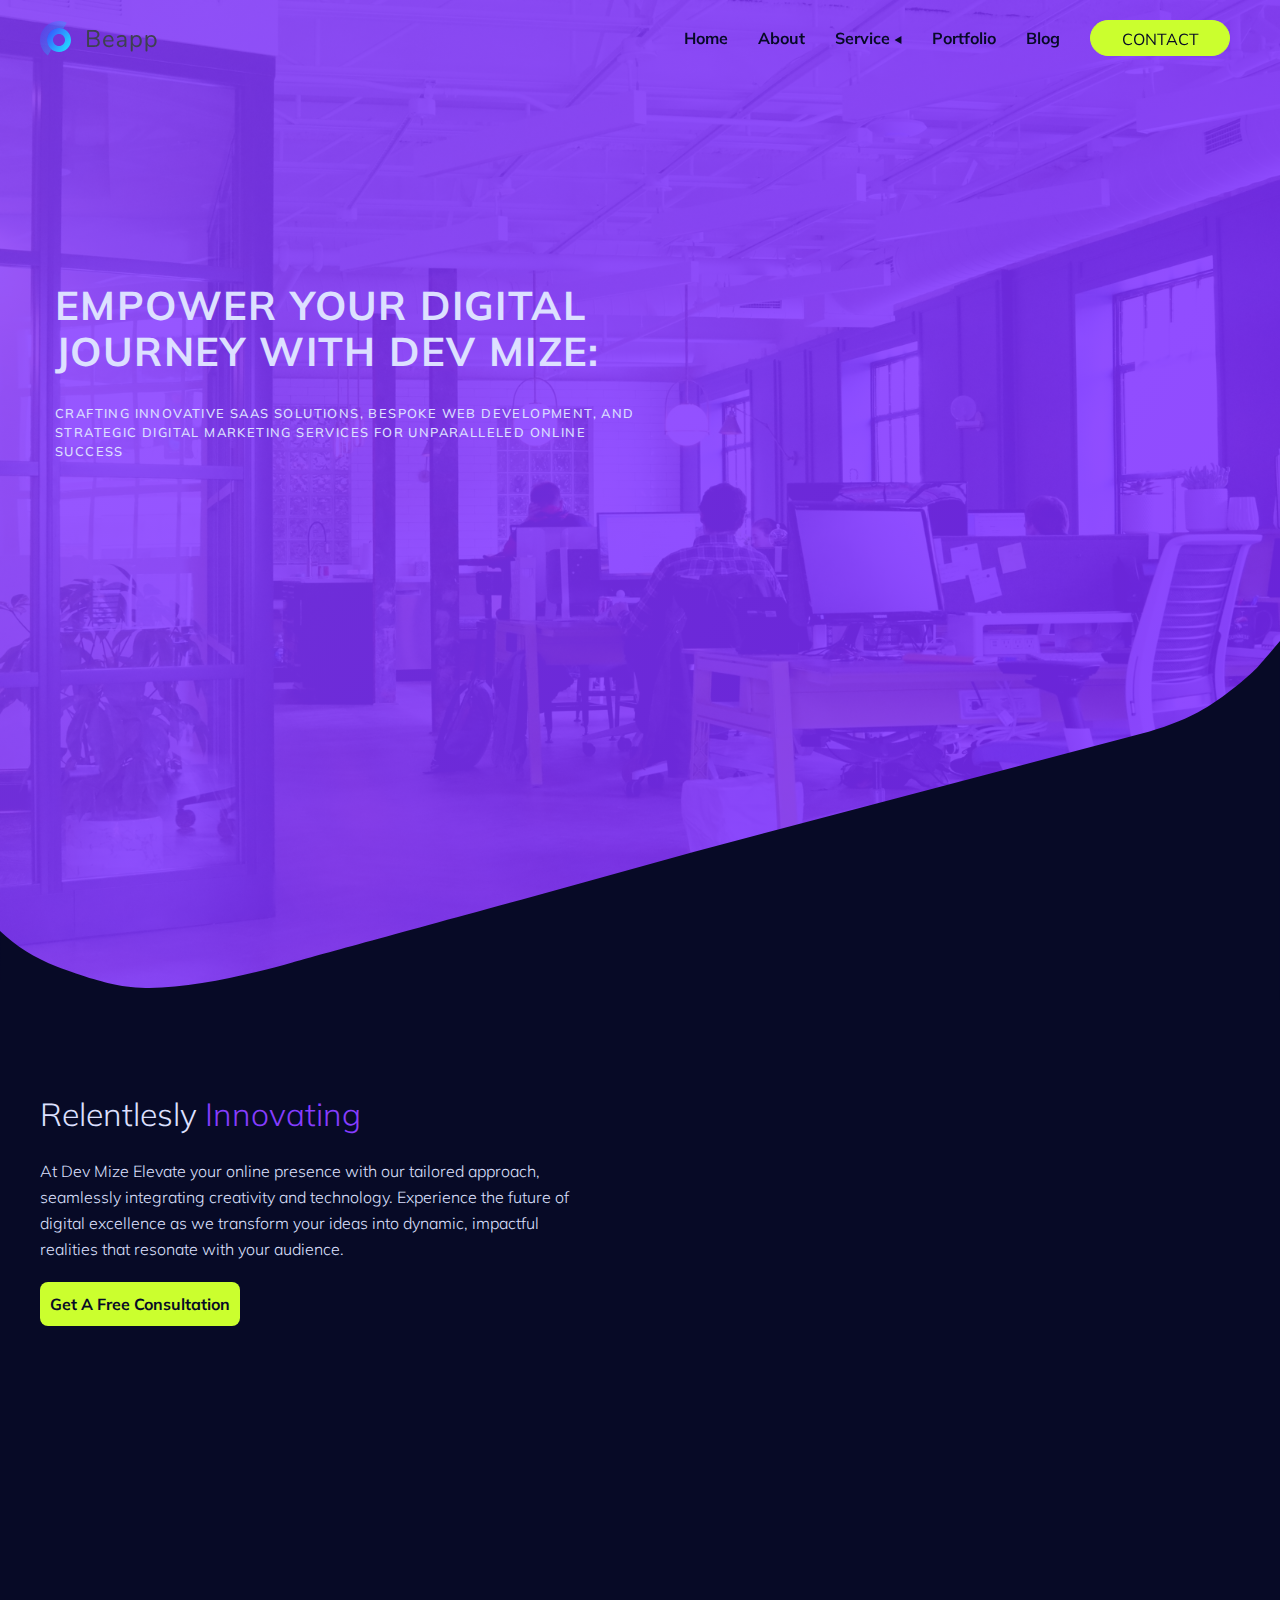
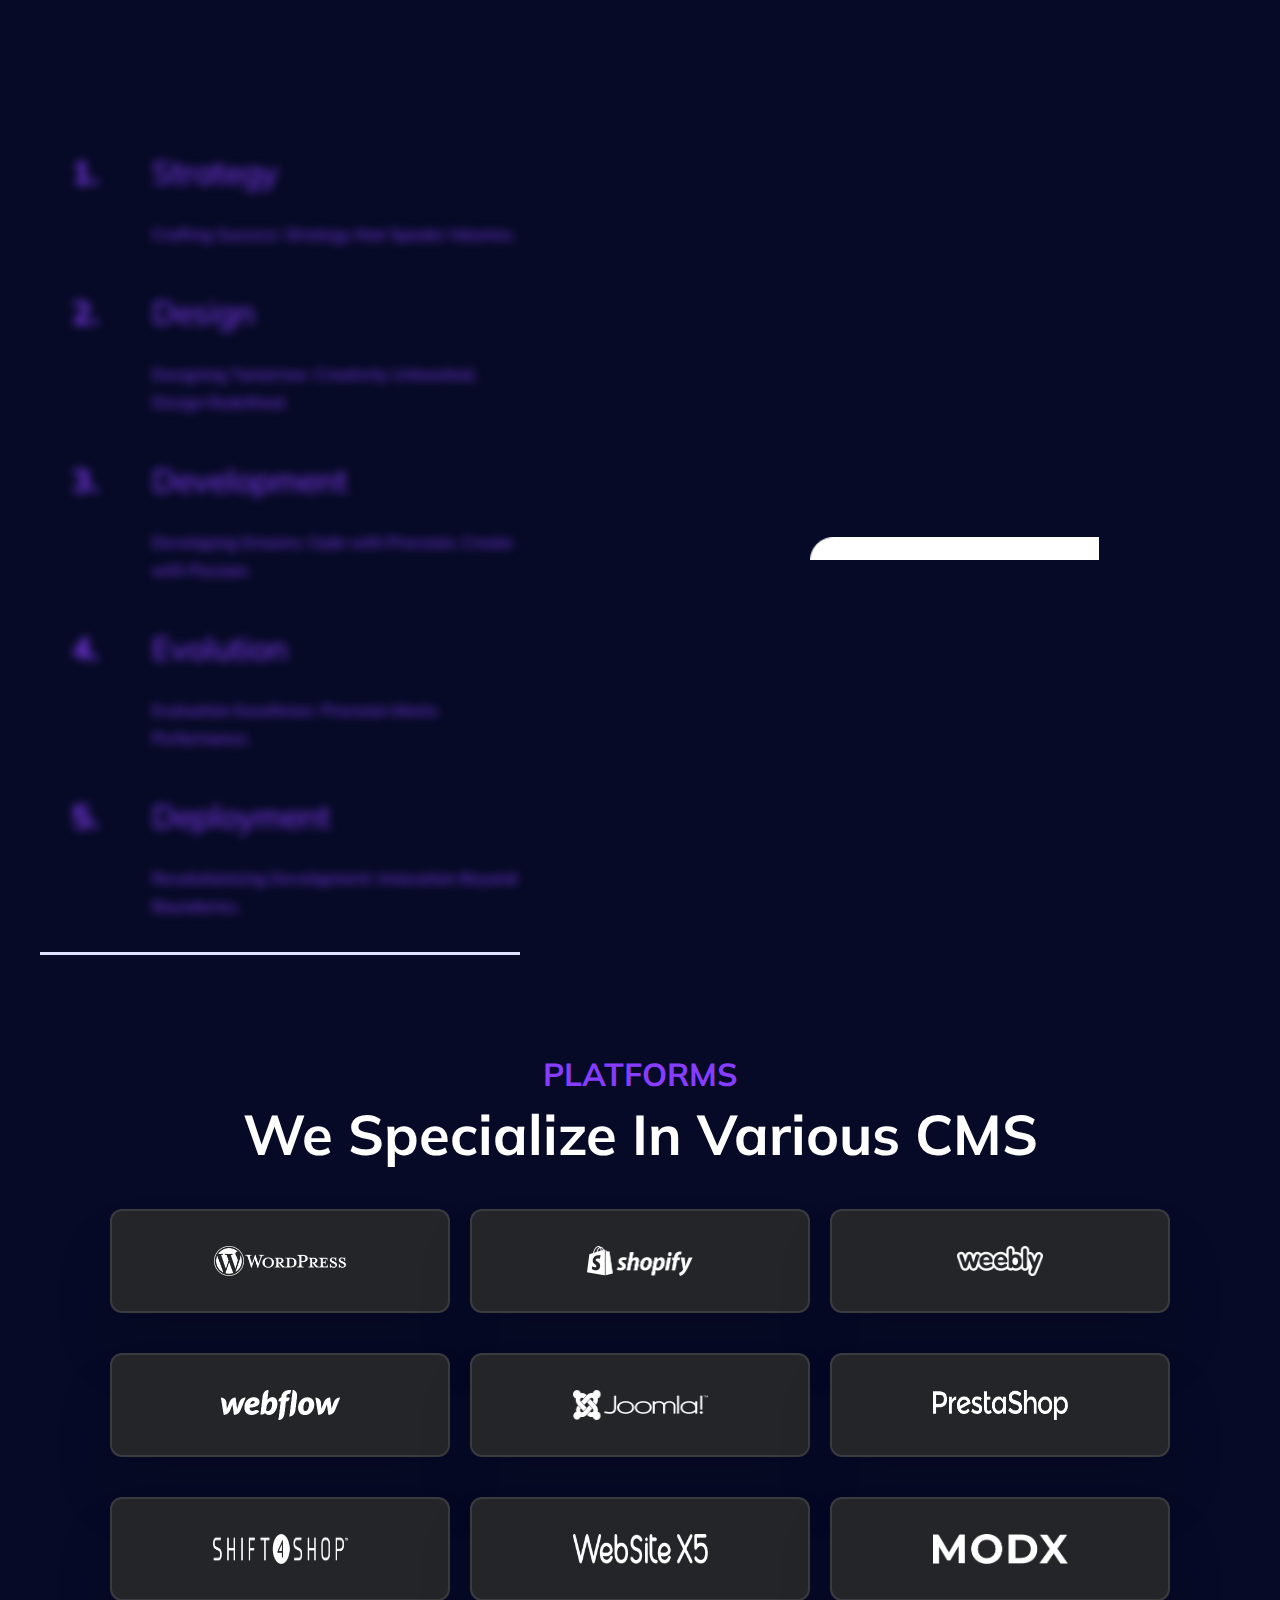
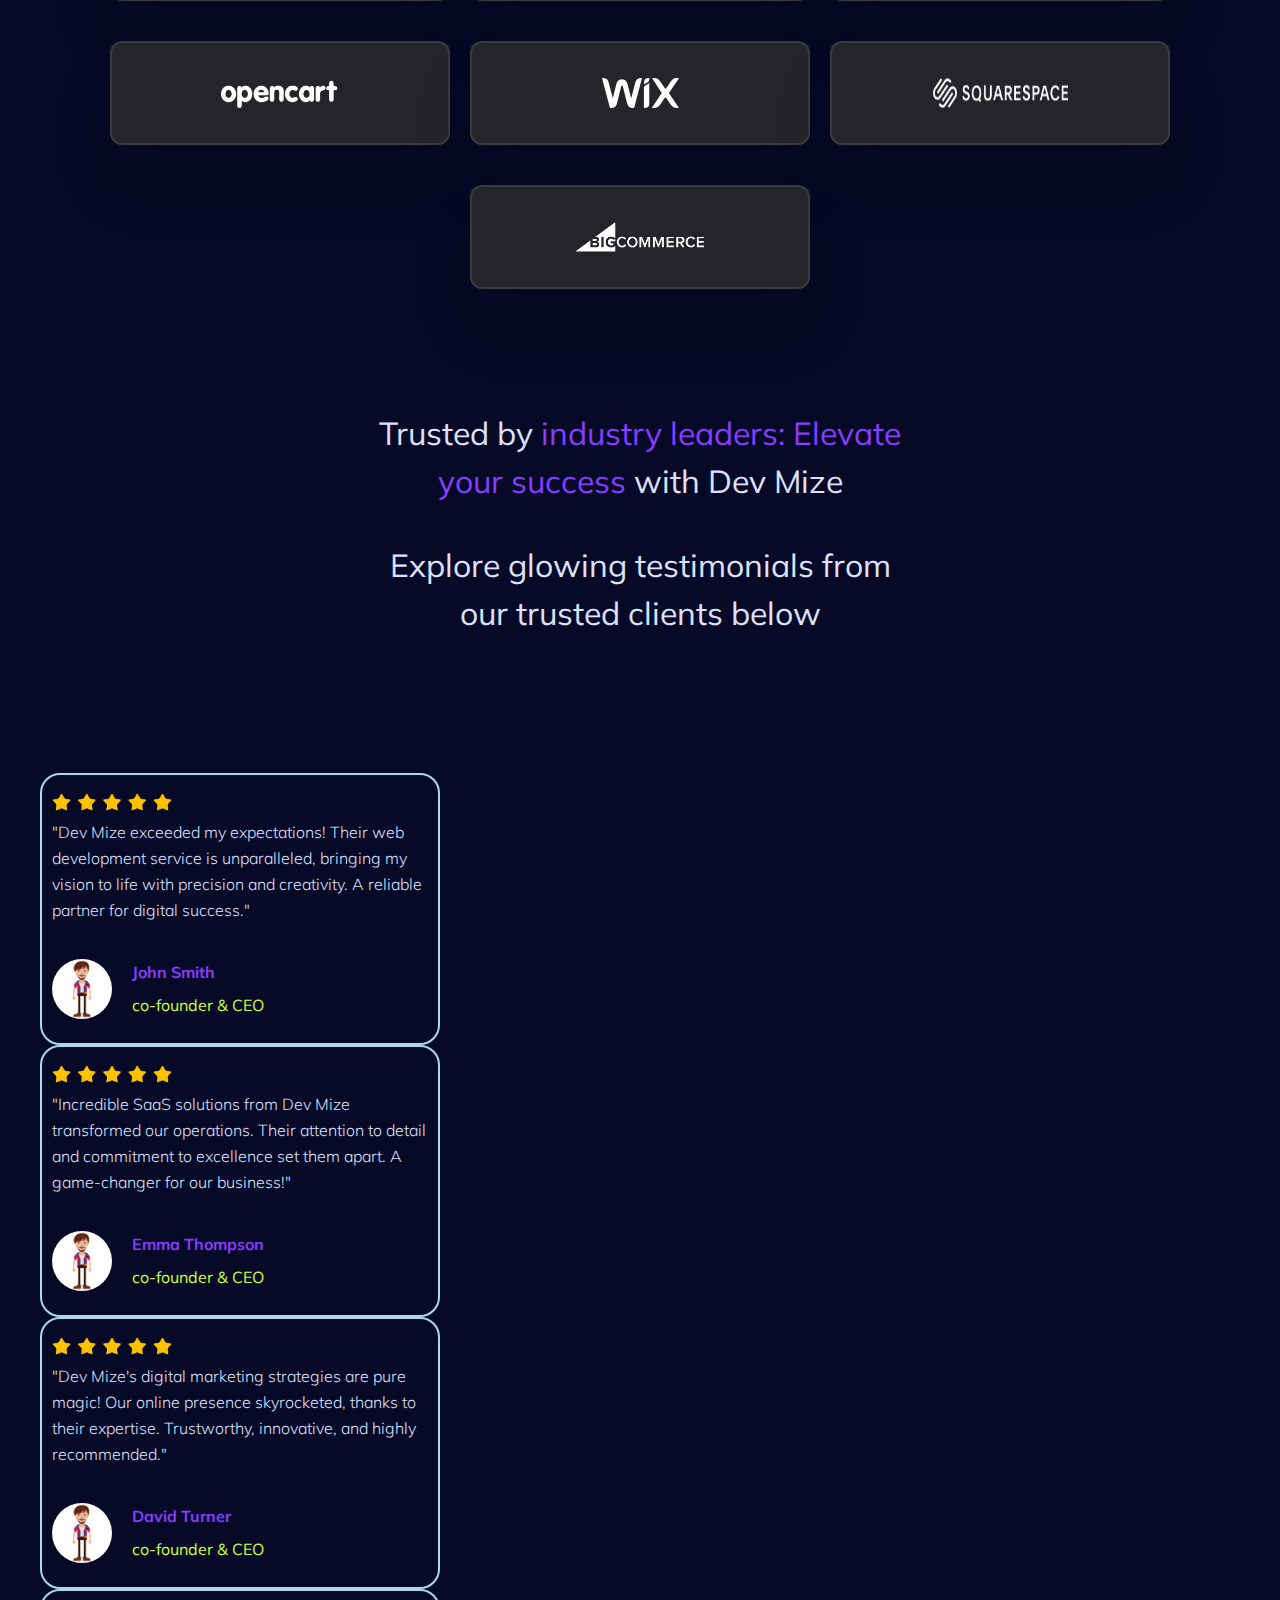
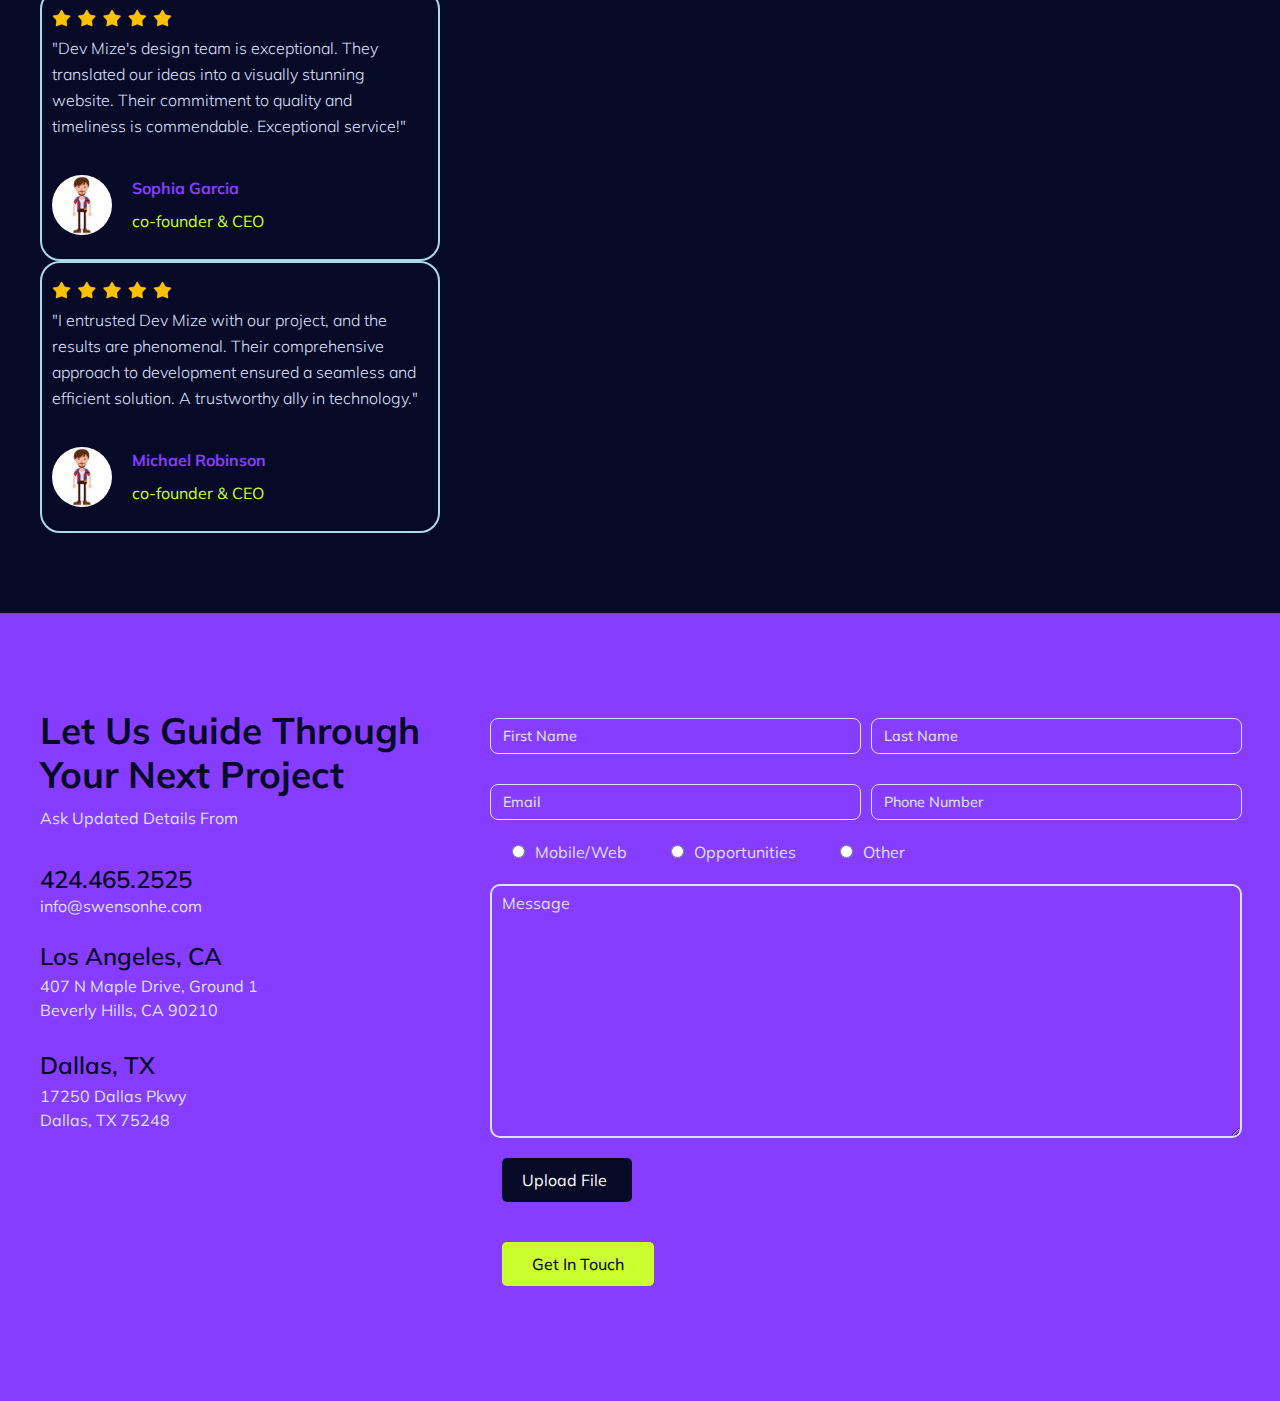
==== commit c61bf978: "final" ====
--- a/index.html
+++ b/index.html
@@ -33,9 +33,12 @@
                 <div class="nav_link">
                     <a href="/about.html">about</a>
                 </div>
+                <!-- <div class="nav_link">
+                    <a href="/mobile_app.html">MobileApp Dev</a>
+                </div> -->
 
                 <div class="nav_link mege_menu">
-                    <p>service <span><img src="assets/triangle-svgrepo-com.svg" alt=""></span></p>
+                    <a class="main_link" href="/service.html">service <span><img src="assets/triangle-svgrepo-com.svg" alt=""></span></a>
                     <ul class="drop_down">
                         <li><a href="/logo_packages.html">logo packages</a></li>
                         <li><a href="/website_packages.html">website packages</a></li>
@@ -45,12 +48,13 @@
                         <li><a href="/video_packages.html">video packages</a></li>
                         <li><a href="/hosting_packages.html">hosting packages</a></li>
                         <li><a href="/ppc_packages.html">PPC packages</a></li>
+                        <li><a href="/mobile_app.html">MobileApp Dev</a></li>
                     </ul>
                     
                 </div>
 
                 <div class="nav_link">
-                    <a href="/showcase.html">show Case</a>
+                    <a href="/showcase.html">portfolio</a>
                 </div>
 
                 <div class="nav_link">
@@ -98,9 +102,13 @@
                     <div class="nav_link">
                         <a href="/about.html">about</a>
                     </div>
+                    <div class="nav_link">
+                        <a href="/mobile_app.html">MobileApp Dev</a>
+                    </div>
                     <div class="nav_link mege_menu">
                         <p>service <span><img src="assets/triangle-svgrepo-com.svg" alt=""></span></p>
                         <ul class="drop_down">
+                            <li><a href="/service.html"></a></li>
                             <li><a href="/logo_packages.html">logo packages</a></li>
                             <li><a href="/website_packages.html">website packages</a></li>
                             <li><a href="/seo_packages.html">SEO packages</a></li>
@@ -109,12 +117,15 @@
                             <li><a href="/video_packages.html">video packages</a></li>
                             <li><a href="/hosting_packages.html">hosting packages</a></li>
                             <li><a href="/ppc_packages.html">PPC packages</a></li>
+                            <li><a href="/mobile_app.html">MobileApp Dev</a></li>
+                            <li class="green"><a href="/service.html">View More</a></li>
                         </ul>
+                        <!-- <a href="/service.html">Service</a> -->
                         
                     </div>
     
                     <div class="nav_link">
-                        <a href="/showcase.html">show Case</a>
+                        <a href="/showcase.html">portfolio</a>
                     </div>
     
                     <div class="nav_link">
@@ -139,8 +150,8 @@
             <div class="banner_wrapper">
                 <div class="inner_container">
                     <div class="left_column">
-                            <h1 class="heading">we make mobile app</h1> 
-                            <p class="text">that launch startups</p>
+                            <h1 class="heading">Empower your digital journey with Dev Mize:</h1> 
+                            <p class="text">Crafting innovative SaaS solutions, bespoke web development, and strategic digital marketing services for unparalleled online success</p>
                     </div>
 
                     <div class="right_column">
@@ -164,10 +175,10 @@
                             <h2>relentlesly <span>innovating</span></h2>
                         </div>
                         <div class="text">
-                            <p>Pushing the boundaries of what digital products can do by harnessing cutting-edge technologies. From leveraging AI tech like ChatGPT, to incorporating AR functionality, to advanced integrations like ERP systems, we build and keep your solution at the forefront.</p>
+                            <p>At Dev Mize Elevate your online presence with our tailored approach, seamlessly integrating creativity and technology. Experience the future of digital excellence as we transform your ideas into dynamic, impactful realities that resonate with your audience.</p>
                         </div>
                         <div class="booking_button">
-                            <button>Development Services</button>
+                            <button>Get A Free Consultation </button>
                         </div>
                     </div>
                     <div class="right_column">
@@ -189,23 +200,23 @@
                     <ol id="nav">
                       <li class="active">
                         <p><span>1.</span> Strategy</p>
-                        <p class="step_text">Lorem ipsum dolor sit amet consectetur, adipisicing elit. Deserunt, impedit?</p>
+                        <p class="step_text">Crafting Success: Strategy that Speaks Volumes.</p>
                     </li>
                       <li>
                         <p><span>2.</span>Design</p>
-                        <p class="step_text">Lorem ipsum dolor sit amet consectetur, adipisicing elit. Deserunt, impedit?</p>
+                        <p class="step_text">Designing Tomorrow: Creativity Unleashed, Design Redefined.</p>
                     </li>
                       <li>
                         <p><span>3.</span>Development</p>
-                        <p class="step_text">Lorem ipsum dolor sit amet consectetur, adipisicing elit. Deserunt, impedit?</p>
+                        <p class="step_text">Developing Dreams: Code with Precision, Create with Passion.</p>
                     </li>
                       <li>
                         <p><span>4.</span>Evolution</p>
-                        <p class="step_text">Lorem ipsum dolor sit amet consectetur, adipisicing elit. Deserunt, impedit?</p>
+                        <p class="step_text">Evaluation Excellence: Precision Meets Performance.</p>
                     </li>
                       <li>
                         <p><span>5.</span>Deployment</p>
-                        <p class="step_text">Lorem ipsum dolor sit amet consectetur, adipisicing elit. Deserunt, impedit?</p>
+                        <p class="step_text">Revolutionizing Development: Innovation Beyond Boundaries.</p>
                     </li>
                     </ol>
                   </div>
@@ -243,30 +254,83 @@
 
     </section>
 
-        <section class="image_text_section">
+        <!-- <section class="image_text_section">
             <div class="wrapper">
                 <div class="inner_container">
                     <div class="column_1">
                         <img src="assets/651d9925d79d87e4e0ae871a_main.png" alt="">
                     </div>
                     <div class="column_2">
-                        <p class="text">With roots at one of the world’s top universities, that same high level of excellence is found in our entire Product, Creative and Engineering teams.</p>
+                        <p class="text">Originating from a prestigious university, our commitment to excellence permeates through every facet of our organization – from our Product, Creative, to Engineering teams, ensuring a consistently high level of uality and innovation</p>
                         <button class="btn">Learn More About Us</button>
                     </div>
                 </div>
             </div>
+        </section> -->
+
+        <section class="platforms_section">
+            <div class="wrap_platforms_section">
+                <div class="inner_container">
+                    <div class="heading">
+                        <h2>PLATFORMS</h2>
+                        <h3>We specialize in various CMS</h3>
+                    </div>
+                    <div class="platforms">
+                        <div class="platform">
+                            <img src="assets/wordpress.png" alt="">
+                        </div>
+                        <div class="platform">
+                            <img src="assets/shopify.png" alt="">
+                        </div>
+                        <div class="platform">
+                            <img src="assets/weebly.png" alt="">
+                        </div>
+                        <div class="platform">
+                            <img src="assets/webflow.png" alt="">
+                        </div>
+                        <div class="platform">
+                            <img src="assets/joomlal.png" alt="">
+                        </div>
+                        <div class="platform">
+                            <img src="assets/presta.png" alt="">
+                        </div>
+                        <div class="platform">
+                            <img src="assets/shift.png" alt="">
+                        </div>
+                        <div class="platform">
+                            <img src="assets/websitex5.png" alt="">
+                        </div>
+                        <div class="platform">
+                            <img src="assets/modx.png" alt="">
+                        </div>
+                        <div class="platform">
+                            <img src="assets/opencart.png" alt="">
+                        </div>
+                        <div class="platform">
+                            <img src="assets/wix.png" alt="">
+                        </div>
+                        <div class="platform">
+                            <img src="assets/squarespace.png" alt="">
+                        </div>
+                        <div class="platform">
+                            <img src="assets/bigcommerce.png" alt="">
+                        </div>
+                    </div>
+
+                </div>
+            </div>
+            
         </section>
-
-        
 
     <section class="feature_text_section">
         <div class="wrap_feature_text_section">
             <div class="inner_container">
                 <div class="text">
-                    <p>we are <span>Top 10 Mobile App Firm</span> in the US</p>
+                    <p>Trusted by <span>industry leaders: Elevate your success</span> with Dev Mize</p>
+                     
                 </div>
                 <div class="text">
-                    <p>But what really matters to us is what our clients say...</p>
+                    <p>Explore glowing testimonials from our trusted clients below</p>
                 </div>
             </div>
         </div>
@@ -281,7 +345,7 @@
                         <img src="assets/vecteezy_5-star-rating-review-star-png-transparent_9663927.png" alt="">
                     </div>
                     <div class="review">
-                        <p>Lorem ipsum dolor sit amet consectetur adipisicing elit. Molestias saepe, laudantium praesentium fuga suscipit tempora.</p>
+                        <p>"Dev Mize exceeded my expectations! Their web development service is unparalleled, bringing my vision to life with precision and creativity. A reliable partner for digital success."</p>
                     </div>
                     <div class="user_detail">
                         <div class="user_img">
@@ -289,7 +353,7 @@
                         </div>
                         <div>
                             <div class="name">
-                                <h3>Greg Burns</h3>
+                                <h3>John Smith</h3>
                             </div>
                             <div class="post">
                                 <p>co-founder & CEO</p>
@@ -304,7 +368,7 @@
                         <img src="assets/vecteezy_5-star-rating-review-star-png-transparent_9663927.png" alt="">
                     </div>
                     <div class="review">
-                        <p>Lorem ipsum dolor sit amet consectetur adipisicing elit. Molestias saepe, laudantium praesentium fuga suscipit tempora.</p>
+                        <p>"Incredible SaaS solutions from Dev Mize transformed our operations. Their attention to detail and commitment to excellence set them apart. A game-changer for our business!"</p>
                     </div>
                     <div class="user_detail">
                         <div class="user_img">
@@ -312,7 +376,7 @@
                         </div>
                         <div>
                             <div class="name">
-                                <h3>Greg Burns</h3>
+                                <h3>Emma Thompson</h3>
                             </div>
                             <div class="post">
                                 <p>co-founder & CEO</p>
@@ -327,7 +391,7 @@
                         <img src="assets/vecteezy_5-star-rating-review-star-png-transparent_9663927.png" alt="">
                     </div>
                     <div class="review">
-                        <p>Lorem ipsum dolor sit amet consectetur adipisicing elit. Molestias saepe, laudantium praesentium fuga suscipit tempora.</p>
+                        <p>"Dev Mize's digital marketing strategies are pure magic! Our online presence skyrocketed, thanks to their expertise. Trustworthy, innovative, and highly recommended."</p>
                     </div>
                     <div class="user_detail">
                         <div class="user_img">
@@ -335,7 +399,7 @@
                         </div>
                         <div>
                             <div class="name">
-                                <h3>Greg Burns</h3>
+                                <h3>David Turner</h3>
                             </div>
                             <div class="post">
                                 <p>co-founder & CEO</p>
@@ -350,7 +414,7 @@
                         <img src="assets/vecteezy_5-star-rating-review-star-png-transparent_9663927.png" alt="">
                     </div>
                     <div class="review">
-                        <p>Lorem ipsum dolor sit amet consectetur adipisicing elit. Molestias saepe, laudantium praesentium fuga suscipit tempora.</p>
+                        <p>"Dev Mize's design team is exceptional. They translated our ideas into a visually stunning website. Their commitment to quality and timeliness is commendable. Exceptional service!"</p>
                     </div>
                     <div class="user_detail">
                         <div class="user_img">
@@ -358,7 +422,7 @@
                         </div>
                         <div>
                             <div class="name">
-                                <h3>Greg Burns</h3>
+                                <h3>Sophia Garcia</h3>
                             </div>
                             <div class="post">
                                 <p>co-founder & CEO</p>
@@ -368,6 +432,29 @@
                     </div>
                     
                 </div>
+                <div class="testemonial">
+                    <div class="star">
+                       <img src="assets/vecteezy_5-star-rating-review-star-png-transparent_9663927.png" alt="">
+                   </div>
+                   <div class="review">
+                       <p>"I entrusted Dev Mize with our project, and the results are phenomenal. Their comprehensive approach to development ensured a seamless and efficient solution. A trustworthy ally in technology."</p>
+                   </div>
+                   <div class="user_detail">
+                       <div class="user_img">
+                           <img src="assets/—Pngtree—the young man with a_5297353.png" alt="">
+                       </div>
+                       <div>
+                           <div class="name">
+                               <h3>Michael Robinson</h3>
+                           </div>
+                           <div class="post">
+                               <p>co-founder & CEO</p>
+                           </div>
+                       </div>
+                       
+                   </div>
+                   
+               </div>
             </div>
         </div>
     </section>
@@ -383,7 +470,7 @@
             <div class="inner_container">
                 <div class="left_column">
                     <h2 class="heading">let us guide through your next project</h2>
-                    <p class="text">we look forward to speek with you</p>
+                    <p class="text">Ask Updated Details From</p>
                     <div class="contact_detail">
                         <div>
                             <div class="phone_no"><a href="tel:+14244652525" class="link-5">424.465.2525</a></div>
--- a/css/style.css
+++ b/css/style.css
@@ -1,4 +1,457 @@
 @import url("https://fonts.googleapis.com/css2?family=Mulish:ital,wght@0,200;0,300;0,400;0,500;0,600;0,700;0,800;0,900;0,1000;1,200;1,300;1,400;1,500;1,600;1,700;1,800;1,900;1,1000&display=swap");
+.tabs {
+  display: flex;
+}
+
+#tab-links img {
+  width: 7vh;
+}
+
+.tabs > ul {
+  list-style-type: none;
+  padding: 0;
+  /* overflow: scroll;
+  overflow-x: clip;
+  height: 65vw; */
+}
+
+.tabs > ul li {
+  display: block;
+  text-align: center;
+}
+
+.tabs > ul li a {
+  display: block;
+  text-decoration: none;
+  background: rgba(81, 170, 166, 0.3215686275);
+  /* padding: 2vw; */
+  padding: 5vh 4vw;
+  color: #061514;
+  transition: all 0.2s ease-in-out;
+}
+
+.tabs > ul li a.active {
+  background: #061514;
+  color: #fff;
+}
+
+/* transition */
+/* .rotate{
+  -webkit-animation:spin 4s linear;
+  -moz-animation:spin 4s linear;
+  animation:spin 4s linear;
+} */
+@keyframes scale {
+  0% {
+    -webkit-transform: scale(1);
+    transform: scale(1);
+  }
+  50% {
+    -webkit-transform: scale(1.2);
+    transform: scale(1.2);
+  }
+  100% {
+    -webkit-transform: scale(1);
+    transform: scale(1);
+  }
+}
+@-webkit-keyframes scale {
+  0% {
+    -webkit-transform: scale(1);
+    transform: scale(1);
+  }
+  50% {
+    -webkit-transform: scale(1.2);
+    transform: scale(1.2);
+  }
+  100% {
+    -webkit-transform: scale(1);
+    transform: scale(1);
+  }
+}
+/*  */
+.tabs > ul .t1 a.active::before {
+  content: "";
+  background: url(../../assets/images/icon/Light/logo-design-01.svg) !important;
+  width: 70px;
+  height: 70px;
+  display: block;
+  margin: 0 auto;
+  animation: scale 1s linear;
+}
+
+.tabs .t1 a:before {
+  content: "";
+  background: url(../../assets/images/icon/Dark/logo-design-01.svg) !important;
+  width: 70px;
+  height: 70px;
+  display: block;
+  margin: 0 auto;
+}
+
+.tabs > ul .t2 a.active::before {
+  content: "";
+  background: url(../../assets/images/icon//Light/custom-website-01.svg) !important;
+  width: 70px;
+  height: 70px;
+  display: block;
+  margin: 0 auto;
+  animation: scale 1s linear;
+}
+
+.tabs .t2 a:before {
+  content: "";
+  background: url(../../assets/images/icon//Dark/custom-website-01.svg) !important;
+  width: 70px;
+  height: 70px;
+  display: block;
+  margin: 0 auto;
+}
+
+.tabs > ul .t3 a.active::before {
+  content: "";
+  background: url(../../assets/images/icon/Light/ecommerce-website-01-01.svg) !important;
+  width: 70px;
+  height: 70px;
+  display: block;
+  margin: 0 auto;
+  animation: scale 1s linear;
+}
+
+.tabs .t3 a:before {
+  content: "";
+  background: url(../../assets/images/icon/Dark/ecommerce-website-01.svg) !important;
+  width: 70px;
+  height: 70px;
+  display: block;
+  margin: 0 auto;
+}
+
+.tabs > ul .t4 a.active::before {
+  content: "";
+  background: url(../../assets/images/icon/Light/video-animation-01.svg) !important;
+  width: 70px;
+  height: 70px;
+  display: block;
+  margin: 0 auto;
+  animation: scale 1s linear;
+}
+
+.tabs .t4 a:before {
+  content: "";
+  background: url(../../assets/images/icon/Dark/video-animation-01.svg) !important;
+  width: 70px;
+  height: 70px;
+  display: block;
+  margin: 0 auto;
+}
+
+.tabs > ul .t5 a.active::before {
+  content: "";
+  background: url(../../assets/images/icon/Light/seo-01.svg) !important;
+  width: 70px;
+  height: 70px;
+  display: block;
+  margin: 0 auto;
+  animation: scale 1s linear;
+}
+
+.tabs .t5 a:before {
+  content: "";
+  background: url(../../assets/images/icon/Dark/seo-01.svg) !important;
+  width: 70px;
+  height: 70px;
+  display: block;
+  margin: 0 auto;
+}
+
+.tabs > ul .t6 a.active::before {
+  content: "";
+  background: url(../../assets/images/icon/Light/branding-design-01.svg) !important;
+  width: 70px;
+  height: 70px;
+  display: block;
+  margin: 0 auto;
+  animation: scale 1s linear;
+}
+
+.tabs .t6 a:before {
+  content: "";
+  background: url(../../assets/images/icon/Dark/branding-design-01.svg) !important;
+  width: 70px;
+  height: 70px;
+  display: block;
+  margin: 0 auto;
+}
+
+.tabs > ul .t7 a.active::before {
+  content: "";
+  background: url(../../assets/images/icon/Light/content-writing-01.svg) !important;
+  width: 70px;
+  height: 70px;
+  display: block;
+  margin: 0 auto;
+  animation: scale 1s linear;
+}
+
+.tabs .t7 a:before {
+  content: "";
+  background: url(../../assets/images/icon/Dark/content-writing-01.svg) !important;
+  width: 70px;
+  height: 70px;
+  display: block;
+  margin: 0 auto;
+}
+
+.tabs > ul li a:hover:not(.active) {
+  color: #34afa9;
+  /* background: #34afa9; */
+}
+
+.tabs section {
+  background: transparent;
+  padding: 1px;
+  display: none;
+  width: 100%;
+}
+
+.tabs section.active {
+  display: block;
+}
+
+@media (max-width: 1200px) {
+  ul.drpdown:before {
+    left: 50%;
+  }
+  ul.drpdown {
+    background-color: #fff;
+    color: #fff;
+  }
+  ul.drpdown li {
+    margin: 5px 0;
+  }
+  ul.drpdown li a {
+    color: #105d59 !important;
+    background-color: transparent !important;
+  }
+  ul.drpdown li a:active {
+    color: #105d59 !important;
+  }
+  ul.drpdown li a:hover {
+    color: #105d59 !important;
+  }
+  .menu-Bar {
+    display: block;
+    top: 0px;
+  }
+  .menuWrap.open {
+    display: flex;
+    left: 0px;
+  }
+  .p2 p {
+    width: auto;
+  }
+  footer {
+    text-align: center;
+  }
+  .m1-h h5 span {
+    font-size: 26px;
+  }
+  .at-h {
+    padding-bottom: 0;
+  }
+  .padRt-60 {
+    padding-right: 0 !important;
+  }
+  ul.menu > li:last-child {
+    margin: 0;
+  }
+  /* a.logo img{
+      width:50%;
+  }    */
+  .mainBanner {
+    height: 35vh;
+  }
+  .pad-tb {
+    padding: 40px 0;
+  }
+  .flogo img {
+    width: 50%;
+  }
+  .flogo {
+    text-align: left;
+    margin-bottom: 20px;
+  }
+  .copyright.text-center {
+    font-size: 16px;
+  }
+  ul.menu > li.active a {
+    border-bottom: 0;
+  }
+  ul.menu > li {
+    margin-right: 0 !important;
+  }
+  .menuWrap .menu li a {
+    margin-bottom: 0;
+  }
+  .menuWrap .menu li {
+    margin-bottom: 20px;
+  }
+  ul.menu > li > a {
+    border-bottom: none;
+  }
+  ul.menu > li.active a {
+    border-bottom: none;
+  }
+  ul.menu > li > a:hover {
+    border-bottom: none;
+  }
+  .inner-ban .ban_hdn h5::after {
+    width: 90px;
+  }
+  .inner-ban {
+    height: 20vh;
+  }
+  .Tec-ctn h5::after {
+    width: 270px;
+  }
+  .tabs a:after {
+    margin-top: 5px !important;
+    font-size: 1vh;
+    line-height: 1.5vh !important;
+  }
+  .tabs a:before {
+    width: 30px !important;
+    height: 30px !important;
+    background-repeat: no-repeat;
+  }
+}
+.tabs .t1 a:after {
+  content: "Logo Design";
+  display: flex;
+  margin-top: 20px;
+  line-height: 22px;
+  justify-content: center;
+}
+
+.tabs .t2 a:after {
+  content: "Informative Website";
+  display: flex;
+  margin-top: 20px;
+  line-height: 22px;
+  justify-content: center;
+}
+
+.tabs .t3 a:after {
+  content: "eCommerce Website";
+  display: flex;
+  margin-top: 20px;
+  line-height: 22px;
+  justify-content: center;
+}
+
+.tabs .t4 a:after {
+  content: "Video Animation";
+  display: flex;
+  margin-top: 20px;
+  line-height: 22px;
+  justify-content: center;
+}
+
+.tabs .t5 a:after {
+  content: "SEO";
+  display: flex;
+  margin-top: 20px;
+  line-height: 22px;
+  justify-content: center;
+}
+
+.tabs .t6 a:after {
+  content: "Branding Design";
+  display: flex;
+  margin-top: 20px;
+  line-height: 22px;
+  justify-content: center;
+}
+
+.tabs .t7 a:after {
+  content: "Content Writing";
+  display: flex;
+  margin-top: 20px;
+  line-height: 22px;
+  justify-content: center;
+}
+
+/* webcraft */
+.portolio-pg .custom-tab-list ul li {
+  margin-top: 15px;
+}
+
+.portfolio {
+  position: relative;
+  overflow: hidden;
+}
+
+.portfolio-box ul {
+  font-size: 0;
+  text-align: center;
+}
+
+.portfolio-box ul li {
+  display: inline-block;
+  width: calc(33.3% - 15px);
+  margin-bottom: 15px;
+  margin-right: 15px;
+  -webkit-box-shadow: inset 0 0 17px 0 rgb(0, 0, 0);
+  -moz-box-shadow: inset 0 0 17px 0 #000;
+  box-shadow: 0 0 10px 0 hsla(0, 0%, 0%, 0.13);
+  position: relative;
+}
+
+.portfolio-box ul li .portfolio-item {
+  -webkit-box-shadow: inset 0 0 17px 0 #000;
+  -moz-box-shadow: inset 0 0 17px 0 #000;
+  box-shadow: inset 0 0 17px 0 #000;
+  position: relative;
+  overflow: hidden;
+}
+
+.portfolio-box ul li .portfolio-item .hover-effect {
+  position: absolute;
+  right: 0;
+  bottom: 0;
+  display: flex;
+  align-items: center;
+  justify-content: center;
+  transition: all 0.6s ease-in-out;
+  background-color: rgba(51, 51, 51, 0.51);
+  display: none !important;
+}
+
+.portfolio-box ul li .portfolio-item .hover-effect a {
+  color: var(--white);
+  font-size: 50px;
+  position: absolute;
+  width: 100%;
+  height: 100%;
+  display: flex;
+  align-items: center;
+  justify-content: center;
+}
+
+.portfolio-box ul li:hover .hover-effect {
+  opacity: 1;
+  height: 100%;
+  width: 100%;
+  left: 0;
+  top: 0;
+  display: block !important;
+}
+
+.portfolio-item img {
+  width: 100%;
+}
+
 body {
   background-color: #070a26;
 }
@@ -46,26 +499,29 @@
   justify-content: end;
   align-items: center;
   width: 100%;
-  gap: 20px;
+  gap: 10px;
 }
 @media (min-width: 1200px) {
   header .nav_bar .nav_menu .logo img {
     width: 190px;
   }
 }
-header .nav_bar .nav_menu .nav_link p {
+header .nav_bar .nav_menu .nav_link a {
   cursor: pointer;
 }
-header .nav_bar .nav_menu .nav_link p span img {
+header .nav_bar .nav_menu .nav_link a span img {
   max-width: 8px;
   max-height: 60px;
   transform: rotate(90deg);
   transition: all 0.3s ease-in-out;
 }
-header .nav_bar .nav_menu .nav_link p.active span img {
+header .nav_bar .nav_menu .nav_link a.active span img {
   transform: rotate(0deg);
 }
-header .nav_bar .nav_menu .nav_link a, header .nav_bar .nav_menu .nav_link p {
+header .nav_bar .nav_menu .nav_link a.active.main_link {
+  color: #cbff2e;
+}
+header .nav_bar .nav_menu .nav_link a {
   color: #070a26;
   font-family: "Mulish", sans-serif;
   font-size: 1rem;
@@ -78,7 +534,7 @@
   cursor: pointer;
   margin-bottom: 0;
 }
-header .nav_bar .nav_menu .nav_link a:hover, header .nav_bar .nav_menu .nav_link p:hover {
+header .nav_bar .nav_menu .nav_link a:hover {
   border-bottom: 0.125rem solid #cbff2e;
   color: #cbff2e;
 }
@@ -105,6 +561,7 @@
   color: #070a26;
   text-transform: capitalize;
   padding: 10px;
+  cursor: pointer;
 }
 header .nav_bar .nav_menu .nav_link.mege_menu .drop_down li:hover {
   background-color: #863dff;
@@ -261,6 +718,9 @@
   border-bottom: none !important;
   color: #cbff2e;
 }
+header .mob_nav .nav .nav_menu .nav_link.mege_menu .drop_down li.green a {
+  color: #cbff2e;
+}
 header .mob_nav .nav .nav_menu .nav_link.mege_menu.active {
   display: block;
 }
@@ -353,7 +813,7 @@
 }
 .banner .banner_wrapper .inner_container .heading {
   font-weight: 700;
-  font-size: 3rem;
+  font-size: 2.5rem;
   line-height: 46px;
   letter-spacing: 1.4px;
   color: #dde0ff;
@@ -362,13 +822,18 @@
 }
 @media (max-width: 576px) {
   .banner .banner_wrapper .inner_container .heading {
-    font-size: 2.5rem;
+    font-size: 2rem;
+  }
+}
+@media (max-width: 420px) {
+  .banner .banner_wrapper .inner_container .heading {
+    font-size: 1.8rem;
+    line-height: 38px;
   }
 }
 .banner .banner_wrapper .inner_container .text {
   font-weight: 500;
-  font-size: 1rem;
-  line-height: 46px;
+  font-size: 0.8rem;
   letter-spacing: 1.4px;
   color: #dde0ff;
   text-transform: uppercase;
@@ -377,6 +842,11 @@
   position: relative;
   z-index: 9;
   transform: scale(0.7);
+}
+@media (max-width: 991px) {
+  .banner .banner_wrapper .inner_container #lottie_animation {
+    transform: scale(1);
+  }
 }
 @media (max-width: 767px) {
   .banner .banner_wrapper .inner_container #lottie_animation {
@@ -704,10 +1174,10 @@
   }
 }
 .image_text_section .wrapper .inner_container .column_2 .text {
-  max-width: 30rem;
+  max-width: 35rem;
   color: #dde0ff;
   font-family: "Mulish", sans-serif;
-  font-size: 1rem;
+  font-size: 0.8rem;
   font-weight: 300;
   line-height: 1.625rem;
 }
@@ -757,22 +1227,17 @@
 .feature_text_section .wrap_feature_text_section .inner_container .text {
   text-align: center;
   margin-bottom: 20px;
-  max-width: 490px;
+  max-width: 550px;
   width: 100%;
 }
 .feature_text_section .wrap_feature_text_section .inner_container .text p {
   font-family: "Mulish", sans-serif;
-  font-size: 2.5rem;
+  font-size: 2rem;
   color: #dde0ff;
 }
 @media (max-width: 576px) {
   .feature_text_section .wrap_feature_text_section .inner_container .text p {
-    font-size: 2rem;
-  }
-}
-@media (max-width: 576px) {
-  .feature_text_section .wrap_feature_text_section .inner_container .text p {
-    font-size: 1.6rem;
+    font-size: 1.5rem;
   }
 }
 .feature_text_section .wrap_feature_text_section .inner_container .text p span {
@@ -1229,57 +1694,6 @@
   cursor: auto;
 }
 
-.mobile_slider {
-  padding: 40px;
-  overflow-x: hidden;
-}
-@media (max-width: 576px) {
-  .mobile_slider {
-    padding: 20px;
-  }
-}
-.mobile_slider .wrap_mobile_slider {
-  max-width: 1250px;
-  width: 100%;
-  margin: 0 auto;
-}
-.mobile_slider .wrap_mobile_slider .inner_container .mobile-screen-image {
-  background-image: url(../../assets/uploads/app-mobile.png);
-  background-repeat: no-repeat;
-  background-size: 100% 100%;
-  display: block;
-  height: 675px;
-  left: calc(50% + 0.5px);
-  position: absolute;
-  top: 24px;
-  transform: translateX(-54%);
-  width: 410px;
-  z-index: 2;
-  border-radius: 60px;
-}
-.mobile_slider .wrap_mobile_slider .inner_container .swiper-wrapper {
-  padding: 30px 0 40px;
-}
-.mobile_slider .wrap_mobile_slider .inner_container .swiper-slide .post-media img {
-  border-radius: 30px;
-  height: 657px;
-}
-.mobile_slider .wrap_mobile_slider .inner_container .swiper-slide.swiper-slide-active .post-media img {
-  border-radius: 30px;
-  width: 405px;
-}
-.mobile_slider .wrap_mobile_slider .inner_container .owl-screenshot .swiper-button-next, .mobile_slider .wrap_mobile_slider .inner_container .owl-screenshot.swiper-button-prev {
-  background-image: none;
-  font-size: 54;
-  color: #333333;
-}
-.mobile_slider .wrap_mobile_slider .inner_container .owl-screenshot .swiper-button-next:hover, .mobile_slider .wrap_mobile_slider .inner_container .owl-screenshot.swiper-button-prev:hover {
-  color: red;
-}
-.mobile_slider .wrap_mobile_slider .inner_container .swiper-contaier-horizontal > .swiper-pagination-bullets {
-  bottom: -5px;
-}
-
 .story_section {
   padding: 40px;
   margin-bottom: 20px;
@@ -1345,8 +1759,8 @@
   color: #dde0ff;
   text-align: left;
   font-family: "Mulish", sans-serif;
-  font-size: 1.5rem;
-  line-height: 2.5rem;
+  font-size: 1rem;
+  line-height: 1.5rem;
 }
 .story_section .wrap_story_section .inner_container .left_column .text p:first-child {
   margin-bottom: 40px;
@@ -1457,8 +1871,8 @@
   color: #dde0ff;
   text-align: left;
   font-family: "Mulish", sans-serif;
-  font-size: 1.5rem;
-  line-height: 2.5rem;
+  font-size: 1rem;
+  line-height: 1.5rem;
 }
 @media (max-width: 991px) {
   .philosophy_section .wrap_philosophy_section .inner_container .left_column .text p {
@@ -1640,6 +2054,105 @@
   letter-spacing: 0.6px;
 }
 
+.fields_section {
+  padding: 40px;
+  margin-bottom: 20px;
+}
+@media (max-width: 576px) {
+  .fields_section {
+    padding: 20px;
+  }
+}
+.fields_section .wrap_fields_section {
+  max-width: 1250px;
+  width: 100%;
+  margin: 0 auto;
+}
+.fields_section .wrap_fields_section .text {
+  margin-bottom: 40px;
+}
+.fields_section .wrap_fields_section .text p {
+  color: #dde0ff;
+  font-size: 1rem;
+}
+.fields_section .wrap_fields_section .fields {
+  display: flex;
+  flex-wrap: wrap;
+  width: 100%;
+  gap: 20px;
+}
+.fields_section .wrap_fields_section .fields .field {
+  flex: 0 0 auto;
+  max-width: calc(33.33% - 20px);
+  width: 100%;
+  background-color: #dde0ff;
+  background-image: linear-gradient(127deg, #dde0ff 0%, #dde0ff 91%);
+  box-shadow: 0 2px 48px 0 rgba(0, 0, 0, 0.06);
+  font-weight: 400;
+  font-size: 14px;
+  line-height: 26px;
+  letter-spacing: 0.88px;
+  border-radius: 40px;
+  border-bottom-right-radius: 4px;
+  margin-top: 30px;
+  transition: all 0.3s ease-in-out;
+}
+@media (max-width: 991px) {
+  .fields_section .wrap_fields_section .fields .field {
+    max-width: calc(50% - 20px);
+  }
+}
+@media (max-width: 576px) {
+  .fields_section .wrap_fields_section .fields .field {
+    max-width: 100%;
+  }
+}
+.fields_section .wrap_fields_section .fields .field a {
+  text-decoration: none;
+}
+.fields_section .wrap_fields_section .fields .field .logo {
+  padding: 0 30px;
+  padding-top: 30px;
+}
+.fields_section .wrap_fields_section .fields .field .logo i {
+  color: #863dff;
+  font-size: 26px;
+  margin-bottom: 23px;
+  transition: all 0.3s ease-in-out;
+}
+.fields_section .wrap_fields_section .fields .field .detail {
+  padding: 0 30px;
+  padding-bottom: 30px;
+}
+.fields_section .wrap_fields_section .fields .field .detail h3 {
+  font-weight: 600;
+  font-size: 20px;
+  line-height: 26px;
+  color: #863dff;
+  margin-bottom: 23px !important;
+  letter-spacing: 0.7px;
+  transition: all 0.3s ease-in-out;
+}
+.fields_section .wrap_fields_section .fields .field .detail p {
+  font-weight: 400;
+  font-size: 14px;
+  color: #070a26;
+  line-height: 26px;
+  letter-spacing: 0.88px;
+}
+.fields_section .wrap_fields_section .fields .field:hover {
+  background-image: linear-gradient(127deg, #d0b3fd 0%, #863dff 91%);
+}
+.fields_section .wrap_fields_section .fields .field:hover .logo i {
+  color: #cbff2e;
+}
+.fields_section .wrap_fields_section .fields .field:hover .detail h3 {
+  color: #cbff2e;
+}
+.fields_section .wrap_fields_section .fields .field:hover .detail p {
+  color: #070a26;
+}
+
 .packages_section {
   padding: 40px;
   margin-bottom: 20px;
@@ -1689,6 +2202,7 @@
   display: flex;
   flex-wrap: wrap;
   gap: 30px;
+  justify-content: space-between;
 }
 @media (max-width: 767px) {
   .packages_section .wrap_packages_section .inner_container .packages {
@@ -1751,7 +2265,7 @@
   text-align: center;
 }
 .packages_section .wrap_packages_section .inner_container .packages .package .price p {
-  font-size: 4rem;
+  font-size: 3.5rem;
   color: transparent;
   -webkit-text-stroke: 1px #863dff;
   font-weight: 600;
@@ -1762,6 +2276,11 @@
 }
 .packages_section .wrap_packages_section .inner_container .packages .package .price p span {
   margin-right: 10px;
+}
+@media (max-width: 420px) {
+  .packages_section .wrap_packages_section .inner_container .packages .package .price p {
+    font-size: 3rem;
+  }
 }
 .packages_section .wrap_packages_section .inner_container .packages .package .benefits {
   padding: 10px;
@@ -2026,6 +2545,336 @@
   border-color: #863dff;
 }
 
+.field_detail_section {
+  padding: 40px;
+  margin-bottom: 20px;
+}
+@media (max-width: 576px) {
+  .field_detail_section {
+    padding: 20px;
+  }
+}
+.field_detail_section .wrap_service_detail_section {
+  max-width: 1250px;
+  width: 100%;
+  margin: 0 auto;
+}
+.field_detail_section .wrap_service_detail_section .inner_container .text {
+  margin-bottom: 40px;
+}
+.field_detail_section .wrap_service_detail_section .inner_container .text p {
+  color: #dde0ff;
+  font-size: 1rem;
+}
+.field_detail_section .wrap_service_detail_section .inner_container .text h2 {
+  font-size: 40px;
+  line-height: 40px;
+  font-weight: 700;
+  color: #dde0ff;
+  margin: 0 0 20px;
+  font-family: "Mulish", sans-serif;
+}
+@media (max-width: 576px) {
+  .field_detail_section .wrap_service_detail_section .inner_container .text h2 {
+    font-size: 30px;
+  }
+}
+@media (max-width: 350px) {
+  .field_detail_section .wrap_service_detail_section .inner_container .text h2 {
+    font-size: 25px;
+  }
+}
+.field_detail_section .wrap_service_detail_section .inner_container .text h2 span {
+  color: #863dff;
+}
+.field_detail_section .wrap_service_detail_section .inner_container .details {
+  margin-bottom: 20px;
+}
+.field_detail_section .wrap_service_detail_section .inner_container .details .detail {
+  padding: 30px;
+  background-color: #dde0ff;
+  border-radius: 40px;
+  border-bottom-right-radius: 4px;
+  max-width: 500px;
+  height: 250px !important;
+}
+@media (max-width: 1200px) {
+  .field_detail_section .wrap_service_detail_section .inner_container .details .detail {
+    max-width: 400px;
+  }
+}
+@media (max-width: 991px) {
+  .field_detail_section .wrap_service_detail_section .inner_container .details .detail {
+    max-width: 380px;
+  }
+}
+@media (max-width: 880px) {
+  .field_detail_section .wrap_service_detail_section .inner_container .details .detail {
+    max-width: 100%;
+    height: 100% !important;
+  }
+}
+.field_detail_section .wrap_service_detail_section .inner_container .details .detail h3 {
+  font-weight: 600;
+  font-size: 20px;
+  line-height: 26px;
+  color: #863dff;
+  margin-bottom: 23px !important;
+  letter-spacing: 0.7px;
+  transition: all 0.3s ease-in-out;
+}
+.field_detail_section .wrap_service_detail_section .inner_container .details .detail p {
+  font-weight: 400;
+  font-size: 14px;
+  color: #070a26;
+  line-height: 26px;
+  letter-spacing: 0.88px;
+}
+
+.offers_section {
+  padding: 40px;
+  margin-bottom: 20px;
+}
+@media (max-width: 576px) {
+  .offers_section {
+    padding: 20px;
+  }
+}
+.offers_section .wrap_offers_section {
+  max-width: 1250px;
+  width: 100%;
+  margin: 0 auto;
+}
+.offers_section .wrap_offers_section .inner_container {
+  background-image: url(../../assets/offer_bg.png);
+  background-size: cover;
+  display: flex;
+  justify-content: space-between;
+  padding: 20px;
+  gap: 20px;
+}
+@media (max-width: 991px) {
+  .offers_section .wrap_offers_section .inner_container {
+    flex-direction: column;
+  }
+}
+.offers_section .wrap_offers_section .inner_container .left_column {
+  width: calc(45% - 20px);
+}
+@media (max-width: 991px) {
+  .offers_section .wrap_offers_section .inner_container .left_column {
+    width: 100%;
+  }
+}
+.offers_section .wrap_offers_section .inner_container .left_column .heading h2 {
+  color: #ffffff;
+  font-size: 50px;
+  margin-bottom: 0px;
+}
+@media (max-width: 576px) {
+  .offers_section .wrap_offers_section .inner_container .left_column .heading h2 {
+    font-size: 40px;
+  }
+}
+.offers_section .wrap_offers_section .inner_container .left_column .heading h3 {
+  font-size: 13px;
+  line-height: 18px;
+  color: #ffffff;
+}
+.offers_section .wrap_offers_section .inner_container .left_column .Row {
+  display: flex;
+  gap: 20px;
+  align-items: center;
+}
+@media (max-width: 420px) {
+  .offers_section .wrap_offers_section .inner_container .left_column .Row {
+    flex-direction: column;
+    gap: 0px;
+    align-items: flex-start;
+  }
+}
+.offers_section .wrap_offers_section .inner_container .left_column .Row .discount {
+  width: max-content;
+}
+.offers_section .wrap_offers_section .inner_container .left_column .Row .discount h3 {
+  font-size: 74px;
+  color: #863dff;
+  margin-top: 40px;
+}
+.offers_section .wrap_offers_section .inner_container .left_column .Row .price {
+  margin-left: 12px;
+}
+.offers_section .wrap_offers_section .inner_container .left_column .Row .price p {
+  font-size: 35px;
+  color: #ffffff;
+  margin: 0;
+}
+.offers_section .wrap_offers_section .inner_container .left_column .Row .price p.cut {
+  text-decoration: line-through;
+}
+.offers_section .wrap_offers_section .inner_container .left_column .btn {
+  display: flex;
+  gap: 20px;
+  margin-top: 20px;
+}
+@media (max-width: 420px) {
+  .offers_section .wrap_offers_section .inner_container .left_column .btn {
+    flex-direction: column;
+  }
+}
+.offers_section .wrap_offers_section .inner_container .left_column .btn button {
+  border: 1px solid #ffffff;
+  width: 140px;
+  height: 36px;
+  line-height: 36px;
+  text-align: center;
+  transition: all 0.5s ease-in-out;
+  color: #fff;
+  text-transform: uppercase;
+  color: #070a26;
+  border-color: #cbff2e;
+  background: #cbff2e;
+  font-family: "Mulish", sans-serif;
+}
+.offers_section .wrap_offers_section .inner_container .left_column .btn button:hover {
+  background-color: #863dff;
+  color: #cbff2e;
+  border-color: #863dff;
+}
+.offers_section .wrap_offers_section .inner_container .left_column .contact_no {
+  margin-top: 50px;
+}
+.offers_section .wrap_offers_section .inner_container .left_column .contact_no h5 {
+  padding: 15px 0;
+  margin: 0;
+  line-height: 20px;
+  color: #ffffff;
+  font-size: 2rem;
+}
+@media (max-width: 420px) {
+  .offers_section .wrap_offers_section .inner_container .left_column .contact_no h5 {
+    font-size: 1.5rem;
+  }
+}
+.offers_section .wrap_offers_section .inner_container .left_column .contact_no p {
+  color: #ffffff;
+  font-size: 1rem;
+}
+.offers_section .wrap_offers_section .inner_container .right_column {
+  width: calc(55% - 20px);
+  display: flex;
+  gap: 10px;
+}
+@media (max-width: 991px) {
+  .offers_section .wrap_offers_section .inner_container .right_column {
+    width: 100%;
+  }
+}
+@media (max-width: 767px) {
+  .offers_section .wrap_offers_section .inner_container .right_column {
+    flex-direction: column;
+  }
+}
+.offers_section .wrap_offers_section .inner_container .right_column .Row {
+  flex: 0 0 50%;
+  flex-basis: calc(50% - 10px);
+}
+.offers_section .wrap_offers_section .offer h5 {
+  padding: 15px 0;
+  line-height: 20px;
+  font-size: 1.4rem;
+  color: #ffffff;
+}
+@media (max-width: 420px) {
+  .offers_section .wrap_offers_section .offer h5 {
+    font-size: 1rem;
+  }
+}
+.offers_section .wrap_offers_section .offer .header_text {
+  text-align: left;
+  font-size: 13px;
+  line-height: 18px;
+  text-indent: -15px;
+  color: #ffffff;
+  margin-bottom: 2px;
+}
+.offers_section .wrap_offers_section .offer .header_text span {
+  margin-right: 10px;
+}
+.offers_section .wrap_offers_section .offer .header_text span svg {
+  fill: #cbff2e;
+}
+
+.platforms_section {
+  padding: 40px;
+  margin-bottom: 20px;
+}
+@media (max-width: 576px) {
+  .platforms_section {
+    padding: 20px;
+  }
+}
+.platforms_section .wrap_platforms_section {
+  max-width: 1250px;
+  width: 100%;
+  margin: 0 auto;
+}
+.platforms_section .wrap_platforms_section .inner_container .heading {
+  margin-bottom: 40px;
+}
+.platforms_section .wrap_platforms_section .inner_container .heading h2 {
+  color: #863dff;
+  text-align: center;
+  font-size: 2rem;
+  font-weight: 700;
+  text-transform: uppercase;
+}
+.platforms_section .wrap_platforms_section .inner_container .heading h3 {
+  font-size: 3.5rem;
+  text-align: center;
+  color: #ffffff;
+  text-transform: capitalize;
+  font-weight: 700;
+}
+@media (max-width: 991px) {
+  .platforms_section .wrap_platforms_section .inner_container .heading h3 {
+    font-size: 3rem;
+  }
+}
+@media (max-width: 767px) {
+  .platforms_section .wrap_platforms_section .inner_container .heading h3 {
+    font-size: 2rem;
+  }
+}
+.platforms_section .wrap_platforms_section .inner_container .platforms {
+  display: flex;
+  justify-content: center;
+  flex-wrap: wrap;
+  gap: 20px;
+}
+.platforms_section .wrap_platforms_section .inner_container .platforms .platform {
+  align-items: center;
+  background: #242529;
+  border: 2px solid hsla(0, 0%, 100%, 0.1);
+  border-radius: 12px;
+  box-shadow: 0 40px 60px rgba(0, 0, 0, 0.12);
+  color: #ffffff;
+  display: flex;
+  flex-basis: 340px;
+  flex-direction: column;
+  font-size: 50px;
+  justify-content: stretch;
+  line-height: 1.5em;
+  margin-bottom: 20px;
+  max-width: 500px;
+  padding: 35px;
+  width: 300px;
+}
+.platforms_section .wrap_platforms_section .inner_container .platforms .platform img {
+  max-width: 135px;
+  height: 30px;
+}
+
 .work_section {
   padding: 40px;
 }
@@ -2215,6 +3064,302 @@
   border-color: #863dff;
 }
 
+.tabs > ul .t1 a.active::before {
+  content: "";
+  background: url(../images/icon/Light/logo-design-01.svg);
+  width: 70px;
+  height: 70px;
+  display: block;
+  margin: 0 auto;
+  animation: scale 1s linear;
+}
+
+.tabs .t1 a:before {
+  content: "";
+  background: url(../images/icon/Dark/logo-design-01.svg);
+  width: 70px;
+  height: 70px;
+  display: block;
+  margin: 0 auto;
+}
+
+.tabs > ul .t2 a.active::before {
+  content: "";
+  background: url(../images/icon/Light/custom-website-01.svg);
+  width: 70px;
+  height: 70px;
+  display: block;
+  margin: 0 auto;
+  animation: scale 1s linear;
+}
+
+.tabs .t2 a:before {
+  content: "";
+  background: url(../images/icon/Dark/custom-website-01.svg);
+  width: 70px;
+  height: 70px;
+  display: block;
+  margin: 0 auto;
+}
+
+.tabs > ul .t3 a.active::before {
+  content: "";
+  background: url(../images/icon/Light/ecommerce-website-01-01.svg);
+  width: 70px;
+  height: 70px;
+  display: block;
+  margin: 0 auto;
+  animation: scale 1s linear;
+}
+
+.tabs .t3 a:before {
+  content: "";
+  background: url(../images/icon/Dark/ecommerce-website-01.svg);
+  width: 70px;
+  height: 70px;
+  display: block;
+  margin: 0 auto;
+}
+
+.tabs > ul .t4 a.active::before {
+  content: "";
+  background: url(../images/icon/Light/video-animation-01.svg);
+  width: 70px;
+  height: 70px;
+  display: block;
+  margin: 0 auto;
+  animation: scale 1s linear;
+}
+
+.tabs .t4 a:before {
+  content: "";
+  background: url(../images/icon/Dark/video-animation-01.svg);
+  width: 70px;
+  height: 70px;
+  display: block;
+  margin: 0 auto;
+}
+
+.tabs > ul .t5 a.active::before {
+  content: "";
+  background: url(../images/icon/Light/seo-01.svg);
+  width: 70px;
+  height: 70px;
+  display: block;
+  margin: 0 auto;
+  animation: scale 1s linear;
+}
+
+.tabs .t5 a:before {
+  content: "";
+  background: url(../images/icon/Dark/seo-01.svg);
+  width: 70px;
+  height: 70px;
+  display: block;
+  margin: 0 auto;
+}
+
+.tabs > ul .t6 a.active::before {
+  content: "";
+  background: url(../images/icon/Light/branding-design-01.svg);
+  width: 70px;
+  height: 70px;
+  display: block;
+  margin: 0 auto;
+  animation: scale 1s linear;
+}
+
+.tabs .t6 a:before {
+  content: "";
+  background: url(../images/icon/Dark/branding-design-01.svg);
+  width: 70px;
+  height: 70px;
+  display: block;
+  margin: 0 auto;
+}
+
+.tabs > ul .t7 a.active::before {
+  content: "";
+  background: url(../images/icon/Light/content-writing-01.svg);
+  width: 70px;
+  height: 70px;
+  display: block;
+  margin: 0 auto;
+  animation: scale 1s linear;
+}
+
+.tabs .t7 a:before {
+  content: "";
+  background: url(../images/icon/Dark/content-writing-01.svg);
+  width: 70px;
+  height: 70px;
+  display: block;
+  margin: 0 auto;
+}
+
+.tabs > ul li a:hover:not(.active) {
+  color: #34afa9;
+  /* background: #34afa9; */
+}
+
+.tabs section {
+  background: transparent;
+  padding: 1px;
+  display: none;
+  width: 100%;
+}
+
+.tabs section.active {
+  display: block;
+}
+
+.fourthSec {
+  padding-top: 200px;
+  padding-bottom: 200px;
+  padding-right: 68px;
+  padding-left: 57px;
+}
+
+.portfolio_section {
+  padding: 40px;
+  margin-bottom: 20px;
+}
+@media (max-width: 576px) {
+  .portfolio_section {
+    padding: 20px;
+  }
+}
+.portfolio_section .wrap_portfolio_section {
+  max-width: 1250px;
+  width: 100%;
+  margin: 0 auto;
+}
+.portfolio_section .wrap_portfolio_section .inner_container .left_column {
+  display: flex;
+}
+.portfolio_section .wrap_portfolio_section .inner_container .left_column .tab-navigation .tab-link {
+  position: relative;
+}
+.portfolio_section .wrap_portfolio_section .inner_container .left_column .tab-navigation .tab-link::before {
+  content: "";
+  background: url(../../assets/portfolio/logo-design.svg);
+  width: 70px;
+  height: 70px;
+  display: block;
+  margin: 0 auto;
+  animation: scale 1s linear;
+}
+.portfolio_section .wrap_portfolio_section .inner_container .right_column .tab-content {
+  display: none;
+}
+.portfolio_section .wrap_portfolio_section .inner_container .right_column .tab-content.active {
+  display: block;
+}
+
+.bg-white.portf.thirdSec {
+  background-color: transparent !important;
+  padding: 40px;
+  margin-bottom: 20px;
+}
+@media (max-width: 576px) {
+  .bg-white.portf.thirdSec {
+    margin-bottom: 20px;
+  }
+}
+.bg-white.portf.thirdSec .container-fluid {
+  padding: 0px;
+}
+.bg-white.portf.thirdSec .container-fluid .text-center .m3-h h5 {
+  font-size: 40px;
+  line-height: 40px;
+  font-weight: 700;
+  color: #dde0ff;
+  margin: 0 0 20px;
+  font-family: "Mulish", sans-serif;
+  text-transform: capitalize;
+}
+@media (max-width: 576px) {
+  .bg-white.portf.thirdSec .container-fluid .text-center .m3-h h5 {
+    font-size: 30px;
+  }
+}
+@media (max-width: 350px) {
+  .bg-white.portf.thirdSec .container-fluid .text-center .m3-h h5 {
+    font-size: 25px;
+  }
+}
+.bg-white.portf.thirdSec .container-fluid .text-center .m3-h h5 span {
+  color: #863dff;
+}
+.bg-white.portf.thirdSec .container-fluid .text-center .p3 {
+  color: #dde0ff;
+  font-family: "Mulish", sans-serif !important;
+  font-size: 1rem;
+}
+.bg-white.portf.thirdSec .container-fluid .tabs {
+  gap: 20px;
+  /* Track */
+  /* Handle */
+  /* Handle on hover */
+}
+.bg-white.portf.thirdSec .container-fluid .tabs::-webkit-scrollbar {
+  width: 5px;
+  height: 5px;
+}
+.bg-white.portf.thirdSec .container-fluid .tabs::-webkit-scrollbar-track {
+  background: #863dff;
+}
+.bg-white.portf.thirdSec .container-fluid .tabs::-webkit-scrollbar-thumb {
+  background: #070a26;
+}
+.bg-white.portf.thirdSec .container-fluid .tabs::-webkit-scrollbar-thumb:hover {
+  background: #070a26;
+}
+@media (max-width: 576px) {
+  .bg-white.portf.thirdSec .container-fluid .tabs {
+    flex-direction: column;
+    margin-bottom: 20px;
+  }
+}
+.bg-white.portf.thirdSec .container-fluid .portfolio-box ul {
+  padding: 0;
+}
+.bg-white.portf.thirdSec .container-fluid .tabs > ul li a.active {
+  background-color: #863dff;
+  color: #cbff2e;
+}
+.bg-white.portf.thirdSec .container-fluid .tabs > ul li a {
+  background-color: #dde0ff;
+  color: #863dff;
+}
+@media (max-width: 991px) {
+  .bg-white.portf.thirdSec .container-fluid .portfolio-box ul li {
+    width: calc(50% - 15px);
+  }
+}
+@media (max-width: 576px) {
+  .bg-white.portf.thirdSec .container-fluid .tabs > ul {
+    list-style-type: none;
+    padding: 0px;
+    width: 100%;
+    display: flex;
+    overflow-x: auto;
+  }
+}
+.bg-white.portf.thirdSec .container-fluid .tabs a:after {
+  font-size: 1rem;
+  line-height: 1rem !important;
+  font-family: "Mulish", sans-serif;
+}
+@media (max-width: 576px) {
+  .bg-white.portf.thirdSec .container-fluid .tabs a:after {
+    font-size: 0.8rem;
+  }
+}
+.bg-white.portf.thirdSec .container-fluid .hover-effect i {
+  color: #dde0ff;
+}
+
 .main_blog {
   padding: 40px;
 }
